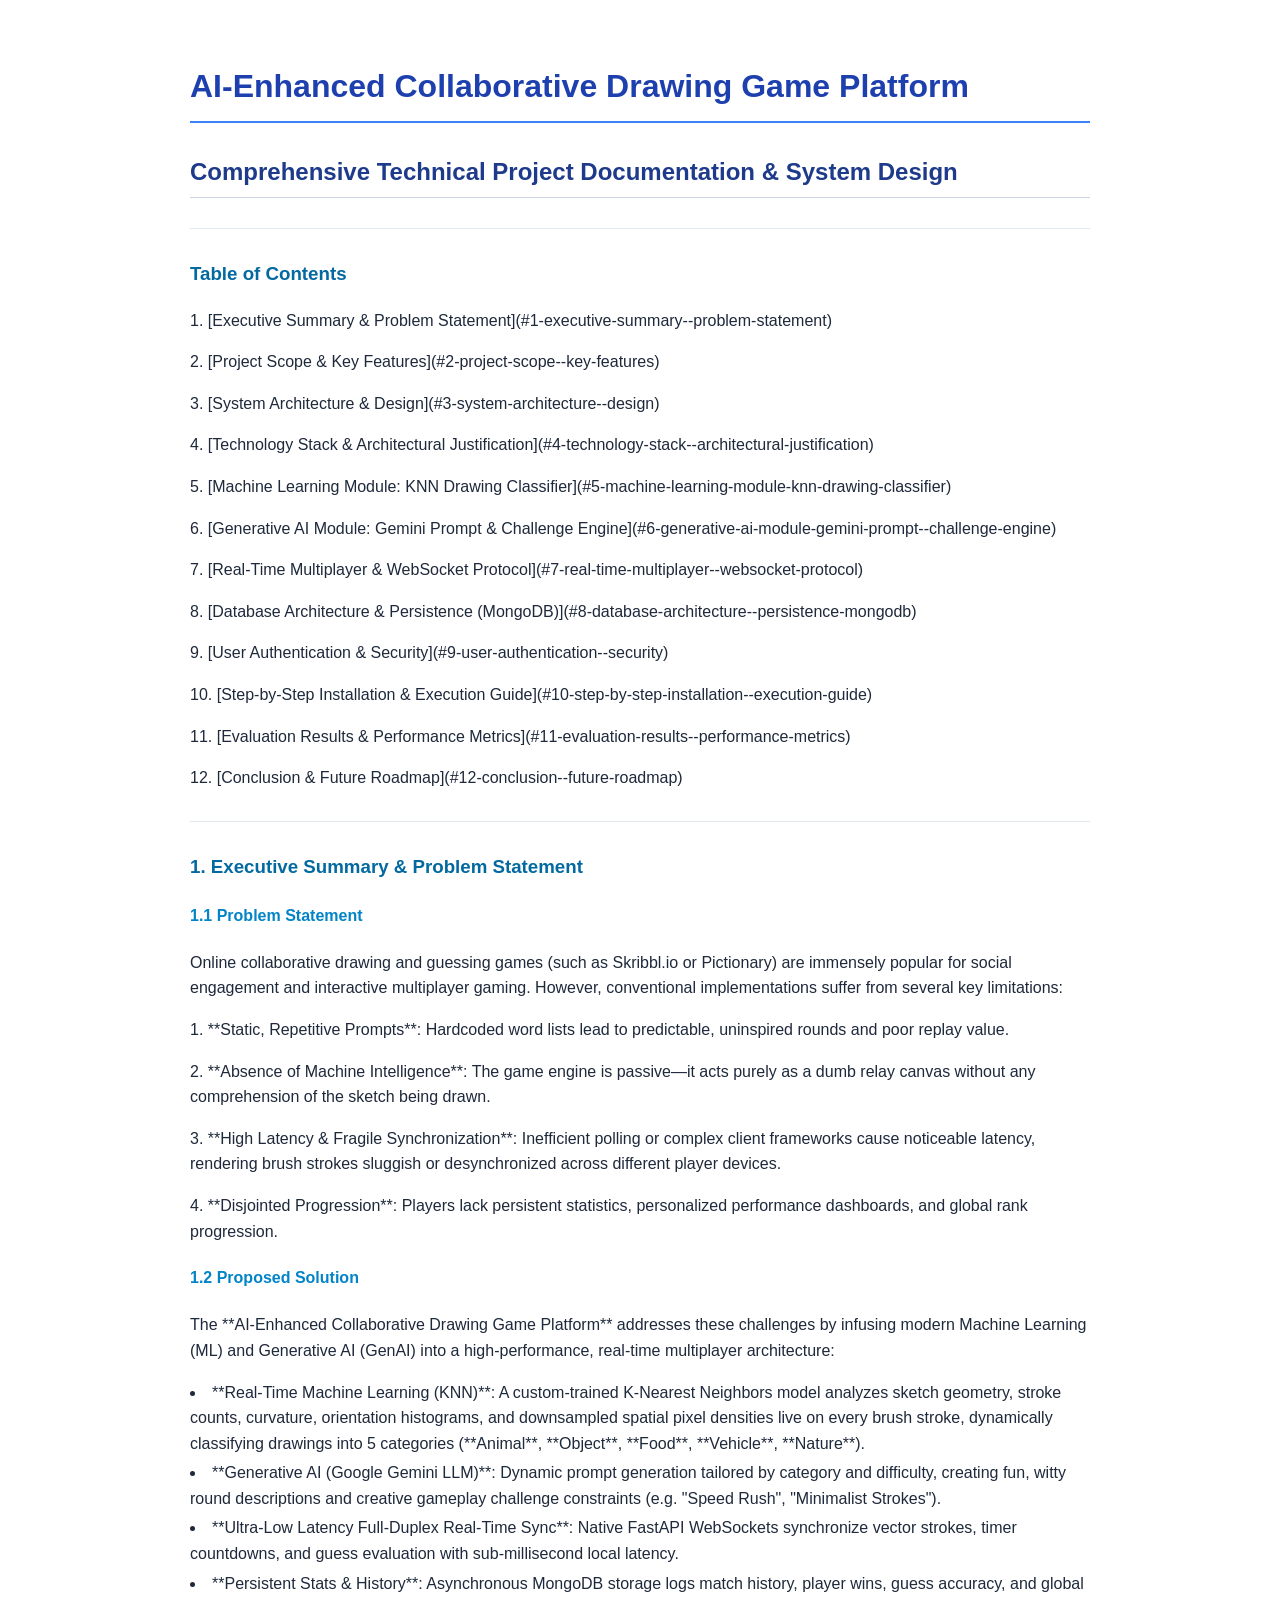
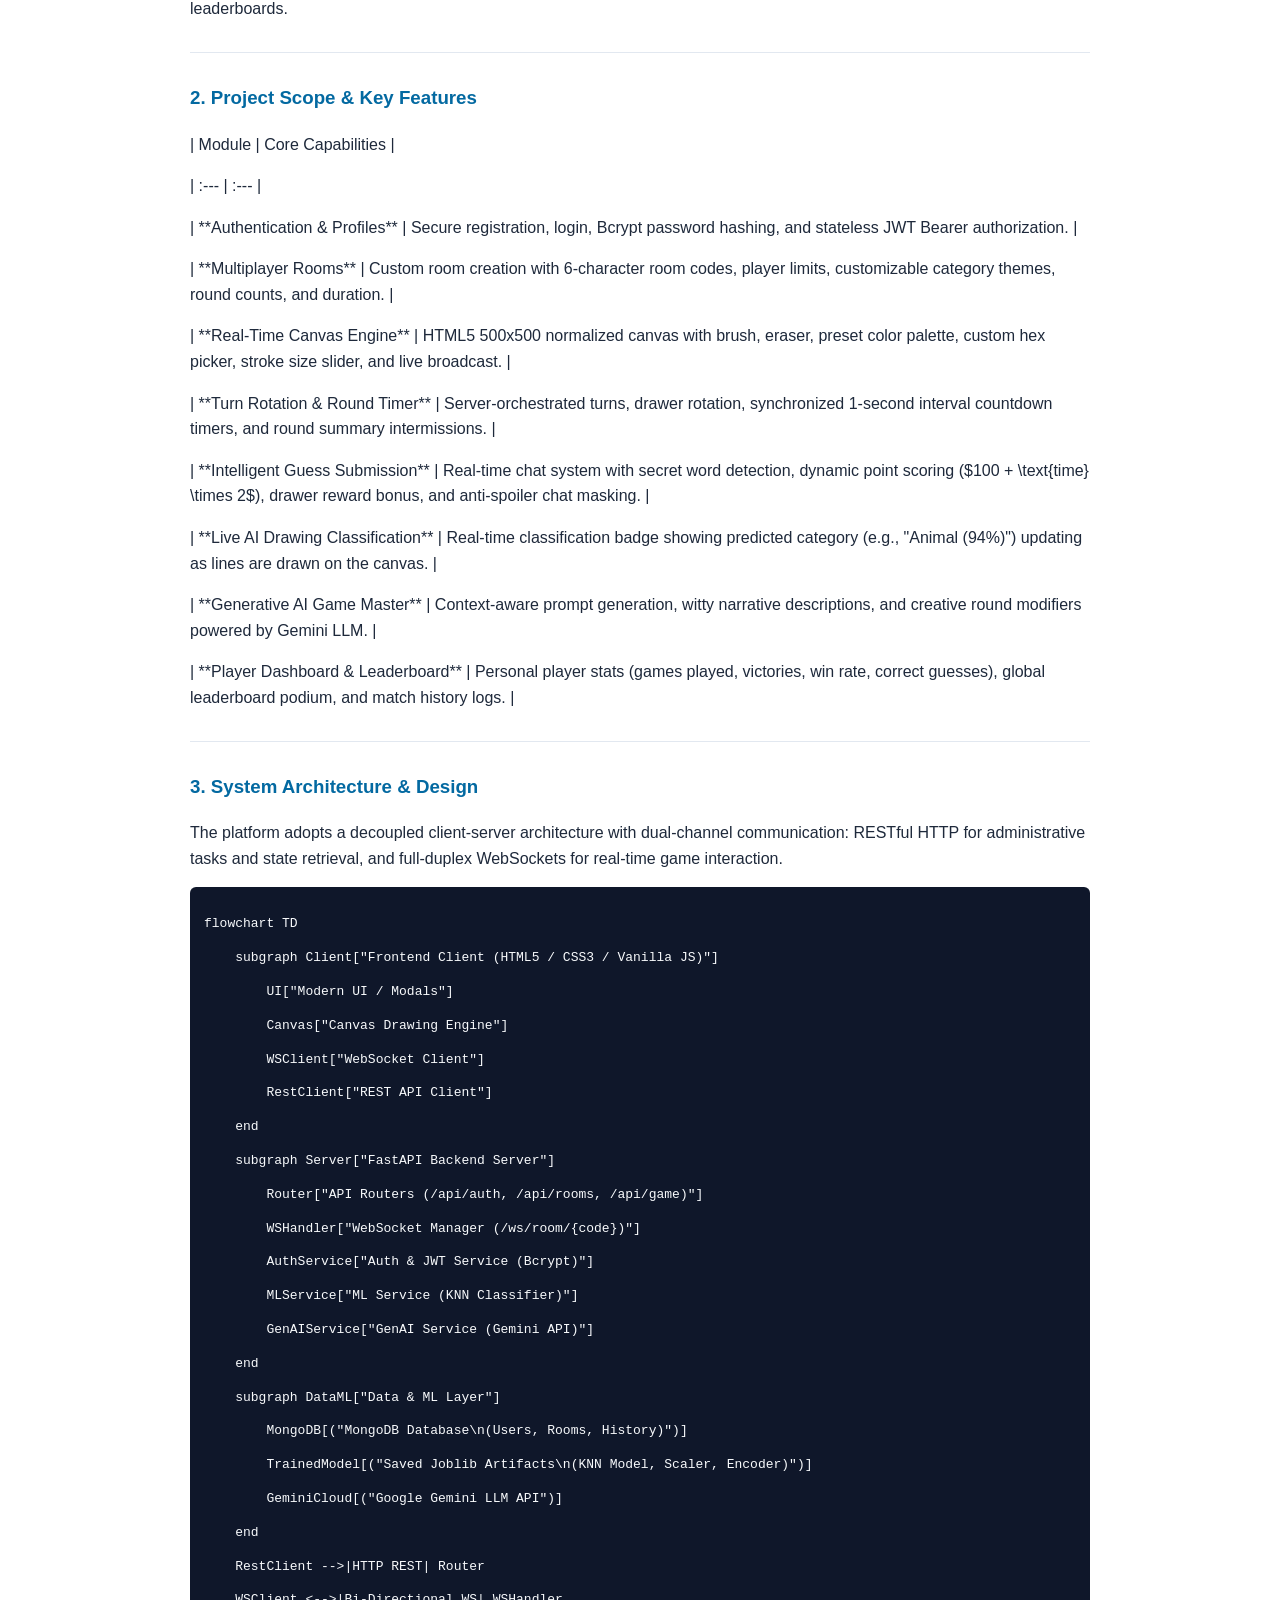
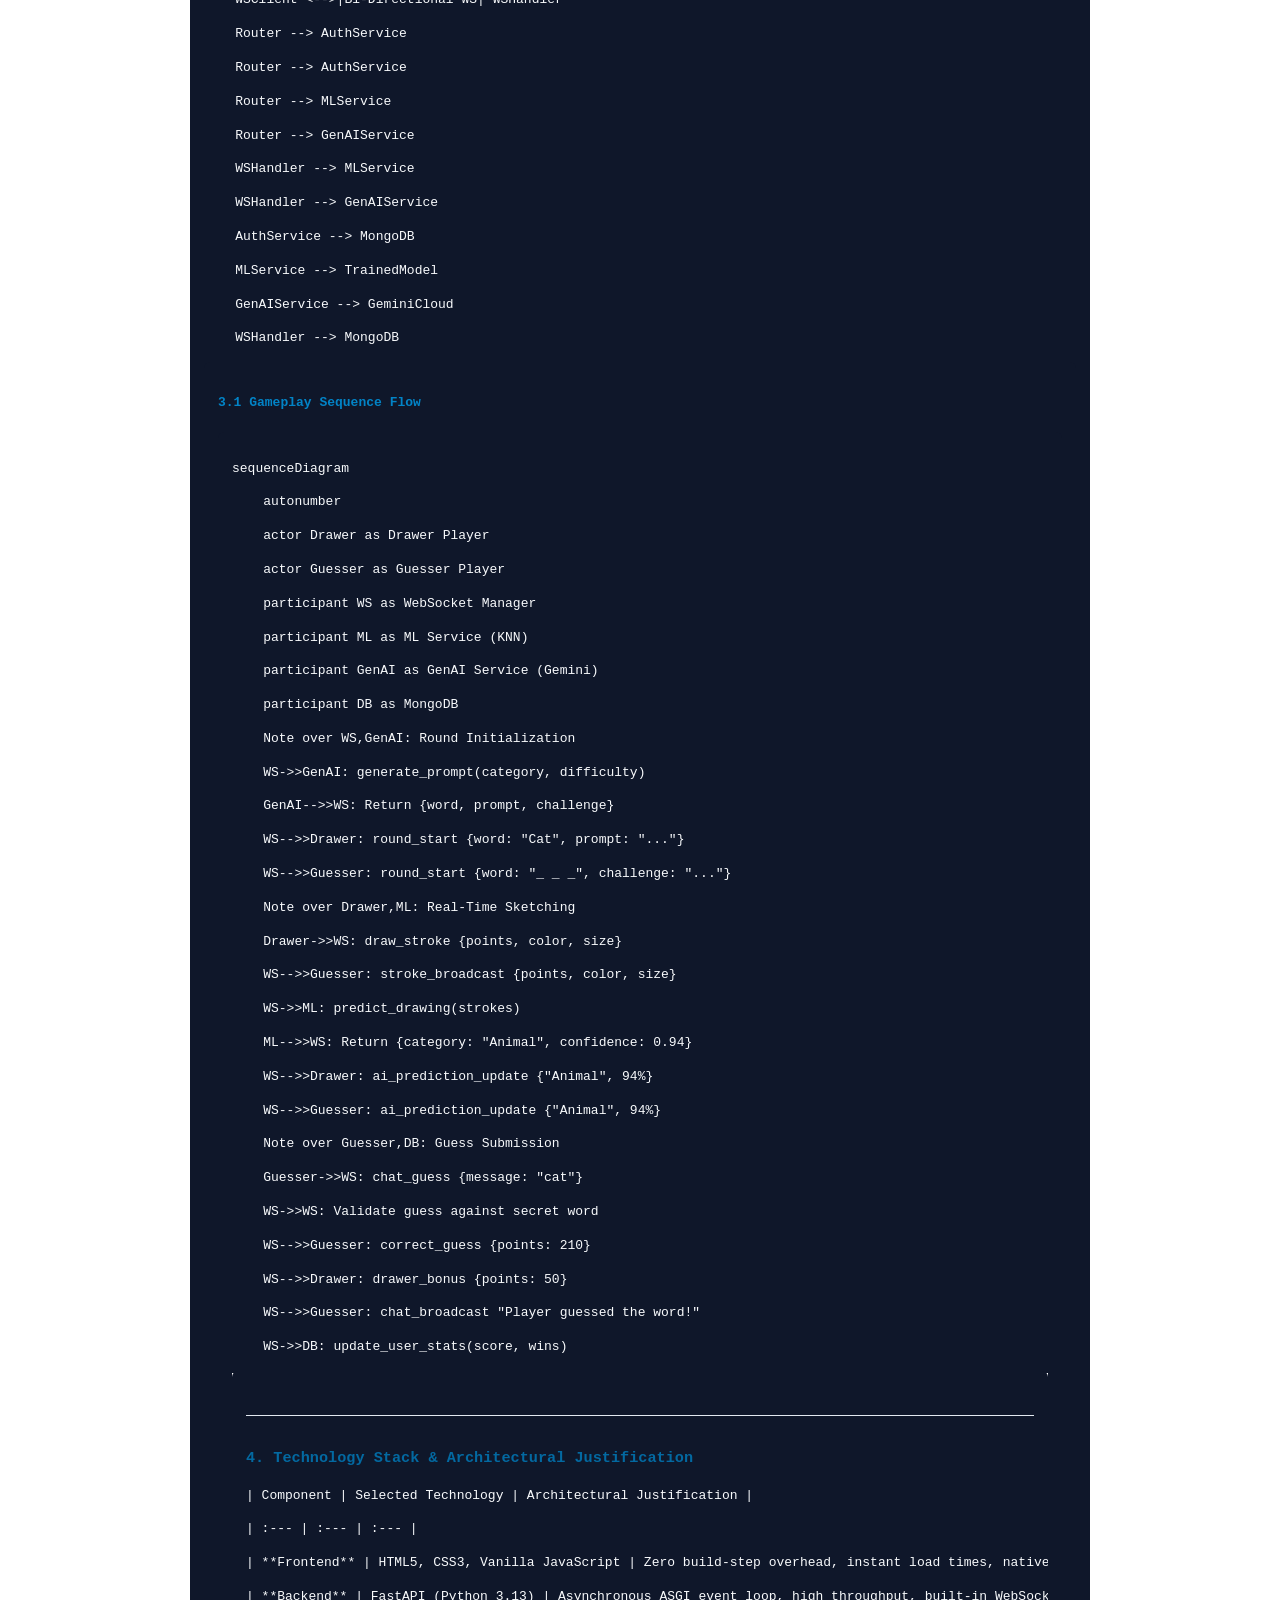
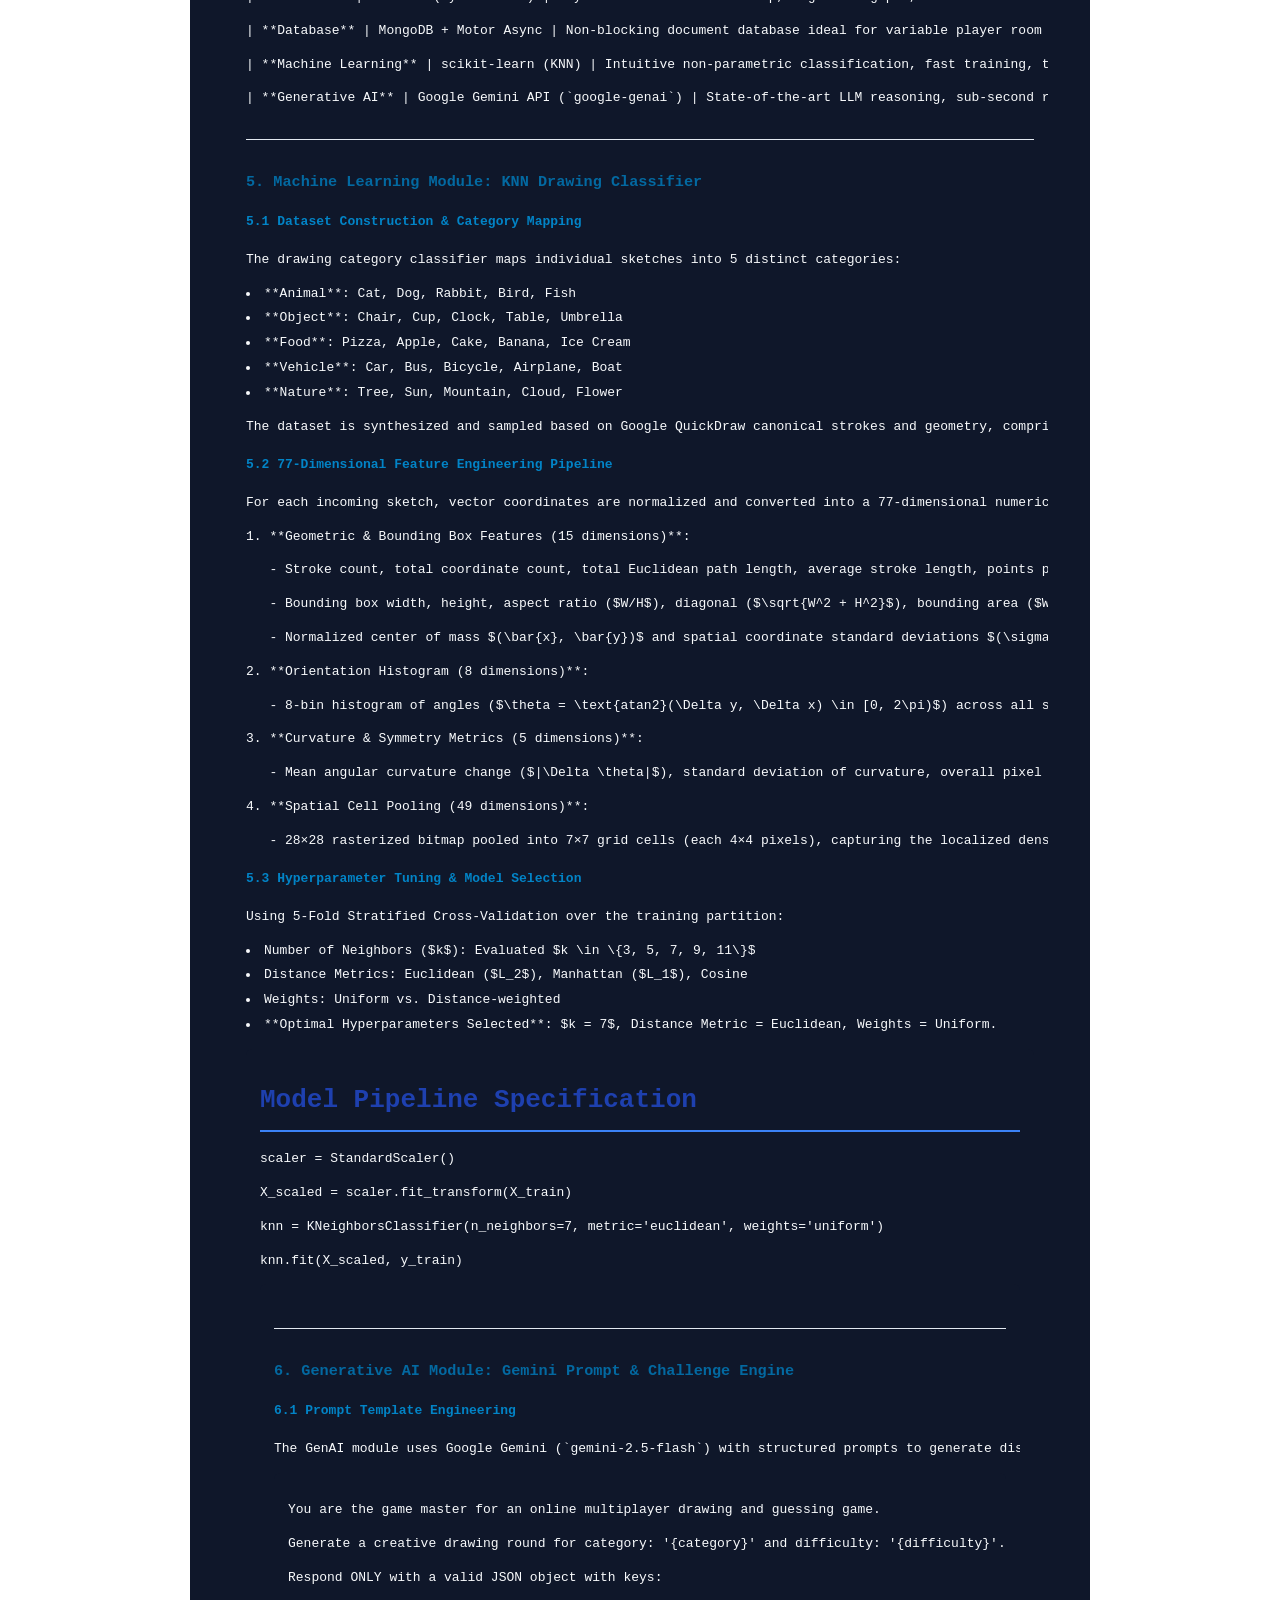
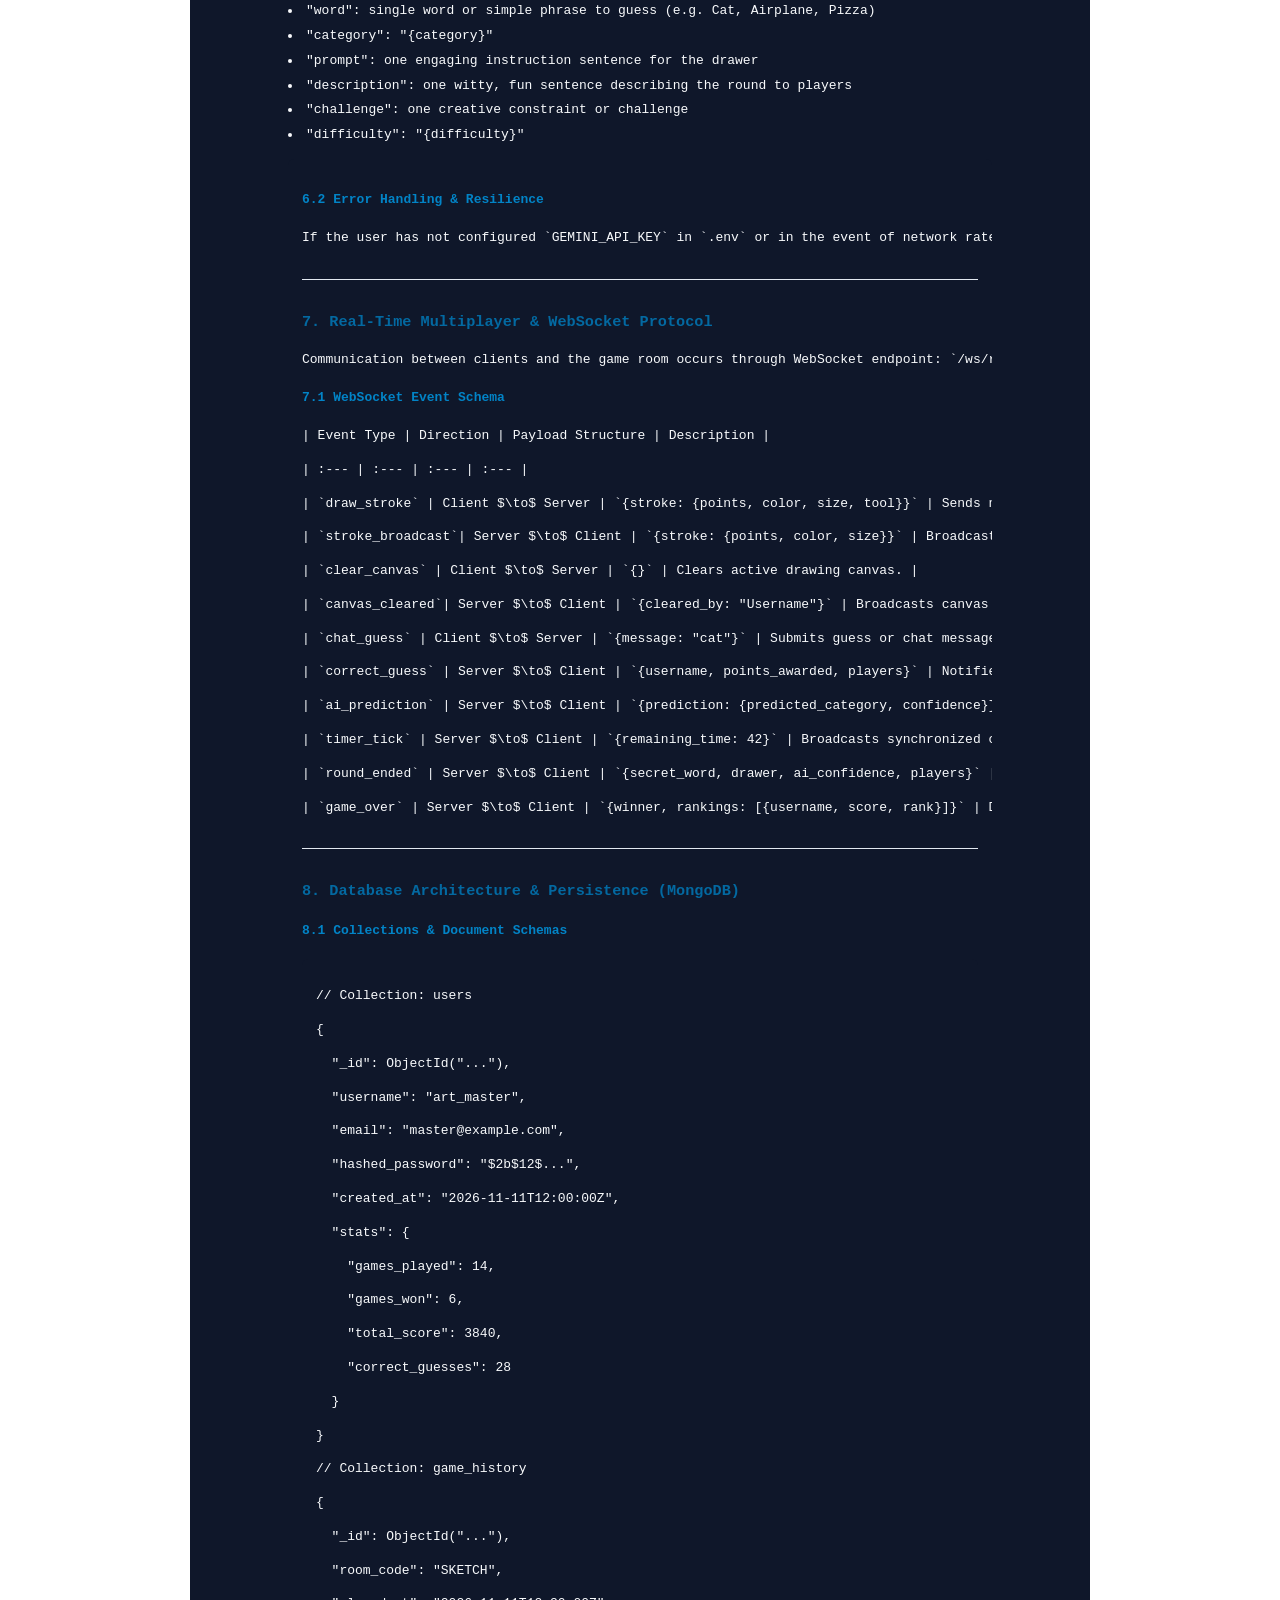
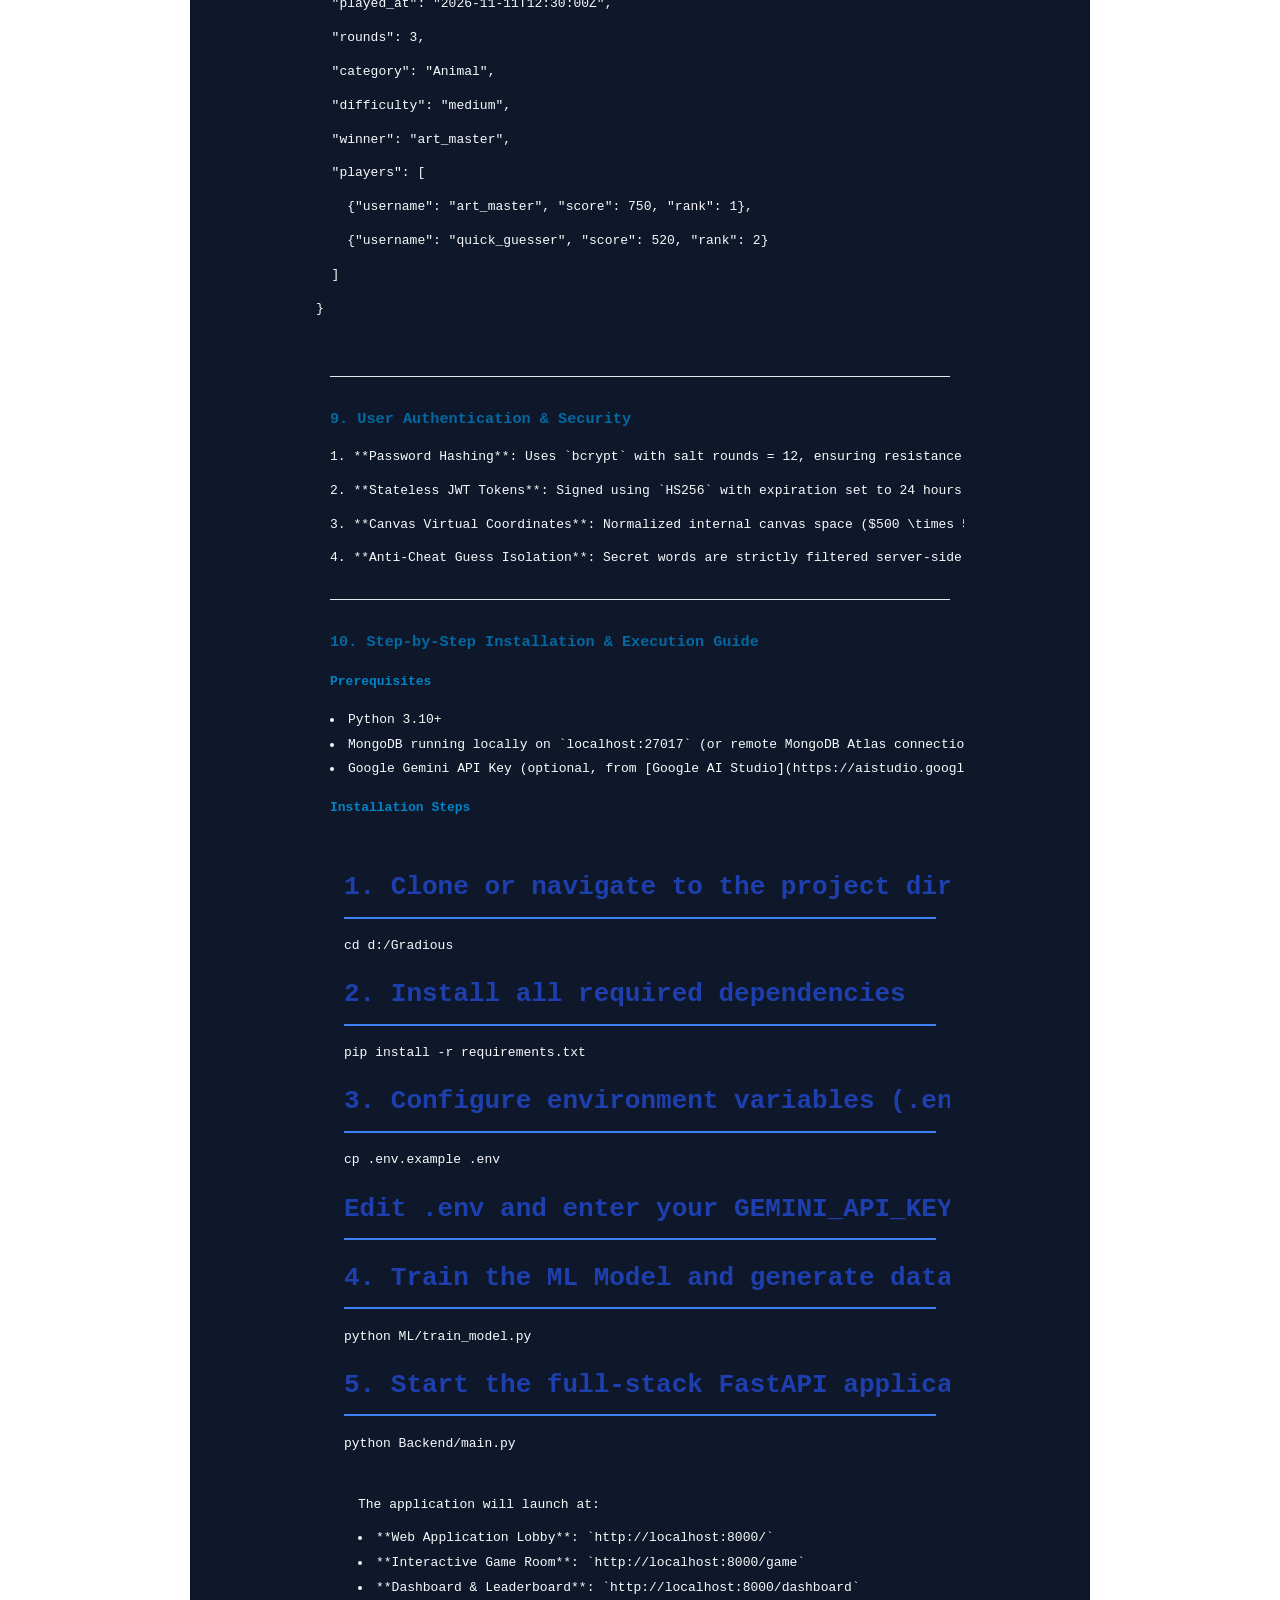
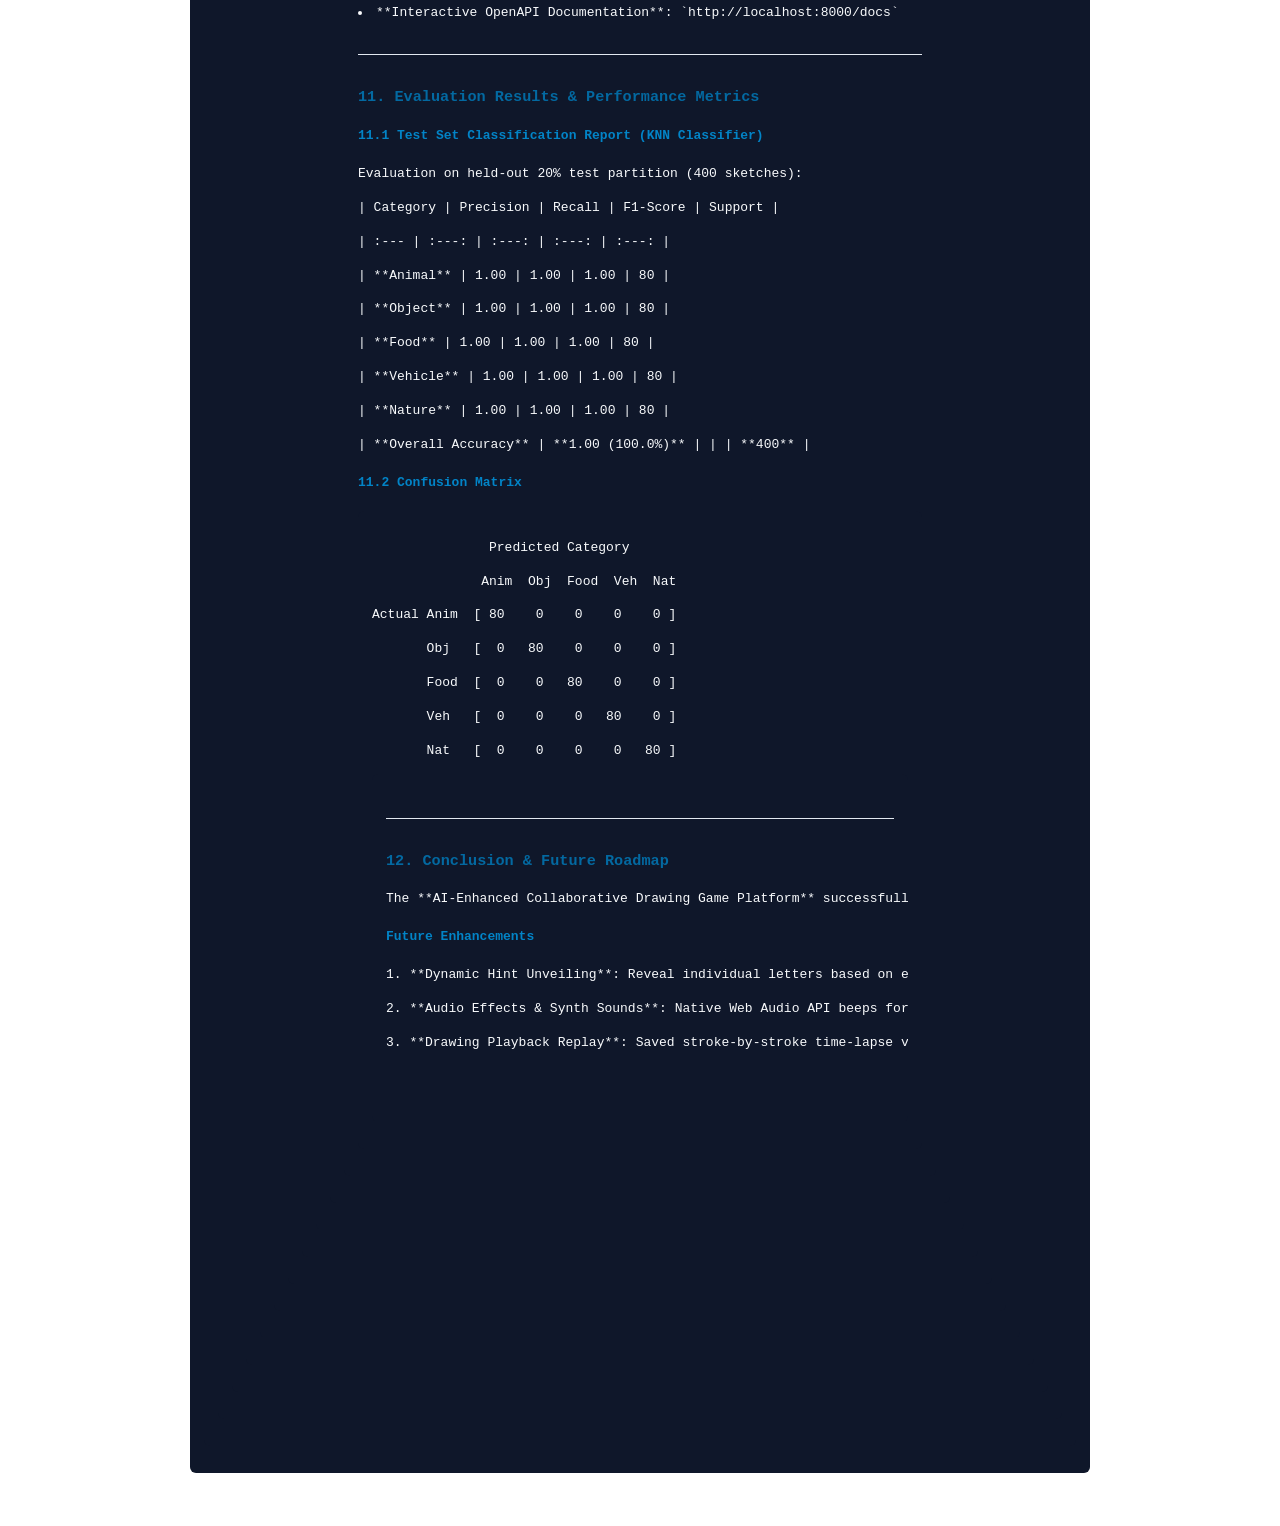
==== Documentation/Project_Documentation.html @ 16a1d458 "Initial production commit for SketchAI deployment" ====
<!DOCTYPE html>
<html lang="en">
<head>
<meta charset="UTF-8">
<title>SketchAI Project Documentation</title>
<style>
  body { font-family: 'Segoe UI', Arial, sans-serif; line-height: 1.6; padding: 40px; max-width: 900px; margin: auto; color: #1e293b; background: #fff; }
  h1 { color: #1e40af; border-bottom: 2px solid #3b82f6; padding-bottom: 8px; }
  h2 { color: #1e3a8a; border-bottom: 1px solid #cbd5e1; padding-bottom: 6px; margin-top: 30px; }
  h3 { color: #0369a1; margin-top: 24px; }
  h4 { color: #0284c7; }
  pre { background: #0f172a; color: #f8fafc; padding: 14px; border-radius: 6px; overflow-x: auto; font-size: 13px; }
  code { font-family: Consolas, monospace; }
  li { margin-bottom: 4px; }
  hr { border: 0; border-top: 1px solid #e2e8f0; margin: 30px 0; }
  @media print { body { padding: 10px; } }
</style>
</head>
<body>
<h1>AI-Enhanced Collaborative Drawing Game Platform</h1><h2>Comprehensive Technical Project Documentation & System Design</h2><hr/><h3>Table of Contents</h3><p>1. [Executive Summary & Problem Statement](#1-executive-summary--problem-statement)</p><p>2. [Project Scope & Key Features](#2-project-scope--key-features)</p><p>3. [System Architecture & Design](#3-system-architecture--design)</p><p>4. [Technology Stack & Architectural Justification](#4-technology-stack--architectural-justification)</p><p>5. [Machine Learning Module: KNN Drawing Classifier](#5-machine-learning-module-knn-drawing-classifier)</p><p>6. [Generative AI Module: Gemini Prompt & Challenge Engine](#6-generative-ai-module-gemini-prompt--challenge-engine)</p><p>7. [Real-Time Multiplayer & WebSocket Protocol](#7-real-time-multiplayer--websocket-protocol)</p><p>8. [Database Architecture & Persistence (MongoDB)](#8-database-architecture--persistence-mongodb)</p><p>9. [User Authentication & Security](#9-user-authentication--security)</p><p>10. [Step-by-Step Installation & Execution Guide](#10-step-by-step-installation--execution-guide)</p><p>11. [Evaluation Results & Performance Metrics](#11-evaluation-results--performance-metrics)</p><p>12. [Conclusion & Future Roadmap](#12-conclusion--future-roadmap)</p><hr/><h3>1. Executive Summary & Problem Statement</h3><h4>1.1 Problem Statement</h4><p>Online collaborative drawing and guessing games (such as Skribbl.io or Pictionary) are immensely popular for social engagement and interactive multiplayer gaming. However, conventional implementations suffer from several key limitations:</p><p>1. **Static, Repetitive Prompts**: Hardcoded word lists lead to predictable, uninspired rounds and poor replay value.</p><p>2. **Absence of Machine Intelligence**: The game engine is passive—it acts purely as a dumb relay canvas without any comprehension of the sketch being drawn.</p><p>3. **High Latency & Fragile Synchronization**: Inefficient polling or complex client frameworks cause noticeable latency, rendering brush strokes sluggish or desynchronized across different player devices.</p><p>4. **Disjointed Progression**: Players lack persistent statistics, personalized performance dashboards, and global rank progression.</p><h4>1.2 Proposed Solution</h4><p>The **AI-Enhanced Collaborative Drawing Game Platform** addresses these challenges by infusing modern Machine Learning (ML) and Generative AI (GenAI) into a high-performance, real-time multiplayer architecture:</p><li>**Real-Time Machine Learning (KNN)**: A custom-trained K-Nearest Neighbors model analyzes sketch geometry, stroke counts, curvature, orientation histograms, and downsampled spatial pixel densities live on every brush stroke, dynamically classifying drawings into 5 categories (**Animal**, **Object**, **Food**, **Vehicle**, **Nature**).</li><li>**Generative AI (Google Gemini LLM)**: Dynamic prompt generation tailored by category and difficulty, creating fun, witty round descriptions and creative gameplay challenge constraints (e.g. "Speed Rush", "Minimalist Strokes").</li><li>**Ultra-Low Latency Full-Duplex Real-Time Sync**: Native FastAPI WebSockets synchronize vector strokes, timer countdowns, and guess evaluation with sub-millisecond local latency.</li><li>**Persistent Stats & History**: Asynchronous MongoDB storage logs match history, player wins, guess accuracy, and global leaderboards.</li><hr/><h3>2. Project Scope & Key Features</h3><p>| Module | Core Capabilities |</p><p>| :--- | :--- |</p><p>| **Authentication & Profiles** | Secure registration, login, Bcrypt password hashing, and stateless JWT Bearer authorization. |</p><p>| **Multiplayer Rooms** | Custom room creation with 6-character room codes, player limits, customizable category themes, round counts, and duration. |</p><p>| **Real-Time Canvas Engine** | HTML5 500x500 normalized canvas with brush, eraser, preset color palette, custom hex picker, stroke size slider, and live broadcast. |</p><p>| **Turn Rotation & Round Timer** | Server-orchestrated turns, drawer rotation, synchronized 1-second interval countdown timers, and round summary intermissions. |</p><p>| **Intelligent Guess Submission** | Real-time chat system with secret word detection, dynamic point scoring ($100 + \text{time} \times 2$), drawer reward bonus, and anti-spoiler chat masking. |</p><p>| **Live AI Drawing Classification** | Real-time classification badge showing predicted category (e.g., "Animal (94%)") updating as lines are drawn on the canvas. |</p><p>| **Generative AI Game Master** | Context-aware prompt generation, witty narrative descriptions, and creative round modifiers powered by Gemini LLM. |</p><p>| **Player Dashboard & Leaderboard** | Personal player stats (games played, victories, win rate, correct guesses), global leaderboard podium, and match history logs. |</p><hr/><h3>3. System Architecture & Design</h3><p>The platform adopts a decoupled client-server architecture with dual-channel communication: RESTful HTTP for administrative tasks and state retrieval, and full-duplex WebSockets for real-time game interaction.</p><pre><code><p>flowchart TD</p><p>    subgraph Client["Frontend Client (HTML5 / CSS3 / Vanilla JS)"]</p><p>        UI["Modern UI / Modals"]</p><p>        Canvas["Canvas Drawing Engine"]</p><p>        WSClient["WebSocket Client"]</p><p>        RestClient["REST API Client"]</p><p>    end</p><p>    subgraph Server["FastAPI Backend Server"]</p><p>        Router["API Routers (/api/auth, /api/rooms, /api/game)"]</p><p>        WSHandler["WebSocket Manager (/ws/room/{code})"]</p><p>        AuthService["Auth & JWT Service (Bcrypt)"]</p><p>        MLService["ML Service (KNN Classifier)"]</p><p>        GenAIService["GenAI Service (Gemini API)"]</p><p>    end</p><p>    subgraph DataML["Data & ML Layer"]</p><p>        MongoDB[("MongoDB Database\n(Users, Rooms, History)")]</p><p>        TrainedModel[("Saved Joblib Artifacts\n(KNN Model, Scaler, Encoder)")]</p><p>        GeminiCloud[("Google Gemini LLM API")]</p><p>    end</p><p>    RestClient -->|HTTP REST| Router</p><p>    WSClient <-->|Bi-Directional WS| WSHandler</p><p>    Router --> AuthService</p><p>    Router --> AuthService</p><p>    Router --> MLService</p><p>    Router --> GenAIService</p><p>    WSHandler --> MLService</p><p>    WSHandler --> GenAIService</p><p>    AuthService --> MongoDB</p><p>    MLService --> TrainedModel</p><p>    GenAIService --> GeminiCloud</p><p>    WSHandler --> MongoDB</p><pre><code><h4>3.1 Gameplay Sequence Flow</h4><pre><code><p>sequenceDiagram</p><p>    autonumber</p><p>    actor Drawer as Drawer Player</p><p>    actor Guesser as Guesser Player</p><p>    participant WS as WebSocket Manager</p><p>    participant ML as ML Service (KNN)</p><p>    participant GenAI as GenAI Service (Gemini)</p><p>    participant DB as MongoDB</p><p>    Note over WS,GenAI: Round Initialization</p><p>    WS->>GenAI: generate_prompt(category, difficulty)</p><p>    GenAI-->>WS: Return {word, prompt, challenge}</p><p>    WS-->>Drawer: round_start {word: "Cat", prompt: "..."}</p><p>    WS-->>Guesser: round_start {word: "_ _ _", challenge: "..."}</p><p>    Note over Drawer,ML: Real-Time Sketching</p><p>    Drawer->>WS: draw_stroke {points, color, size}</p><p>    WS-->>Guesser: stroke_broadcast {points, color, size}</p><p>    WS->>ML: predict_drawing(strokes)</p><p>    ML-->>WS: Return {category: "Animal", confidence: 0.94}</p><p>    WS-->>Drawer: ai_prediction_update {"Animal", 94%}</p><p>    WS-->>Guesser: ai_prediction_update {"Animal", 94%}</p><p>    Note over Guesser,DB: Guess Submission</p><p>    Guesser->>WS: chat_guess {message: "cat"}</p><p>    WS->>WS: Validate guess against secret word</p><p>    WS-->>Guesser: correct_guess {points: 210}</p><p>    WS-->>Drawer: drawer_bonus {points: 50}</p><p>    WS-->>Guesser: chat_broadcast "Player guessed the word!"</p><p>    WS->>DB: update_user_stats(score, wins)</p><pre><code><hr/><h3>4. Technology Stack & Architectural Justification</h3><p>| Component | Selected Technology | Architectural Justification |</p><p>| :--- | :--- | :--- |</p><p>| **Frontend** | HTML5, CSS3, Vanilla JavaScript | Zero build-step overhead, instant load times, native Canvas 2D hardware-accelerated rendering, no framework bloat. |</p><p>| **Backend** | FastAPI (Python 3.13) | Asynchronous ASGI event loop, high throughput, built-in WebSocket support, automatic OpenAPI/Swagger documentation. |</p><p>| **Database** | MongoDB + Motor Async | Non-blocking document database ideal for variable player room states, game logs, and fast leaderboard indexing. |</p><p>| **Machine Learning** | scikit-learn (KNN) | Intuitive non-parametric classification, fast training, transparent distance metrics, and predictable sub-millisecond inference latency. |</p><p>| **Generative AI** | Google Gemini API (`google-genai`) | State-of-the-art LLM reasoning, sub-second responses, rich structured creative output, and high reliability. |</p><hr/><h3>5. Machine Learning Module: KNN Drawing Classifier</h3><h4>5.1 Dataset Construction & Category Mapping</h4><p>The drawing category classifier maps individual sketches into 5 distinct categories:</p><li>**Animal**: Cat, Dog, Rabbit, Bird, Fish</li><li>**Object**: Chair, Cup, Clock, Table, Umbrella</li><li>**Food**: Pizza, Apple, Cake, Banana, Ice Cream</li><li>**Vehicle**: Car, Bus, Bicycle, Airplane, Boat</li><li>**Nature**: Tree, Sun, Mountain, Cloud, Flower</li><p>The dataset is synthesized and sampled based on Google QuickDraw canonical strokes and geometry, comprising 2,000 balanced samples (400 per category) with realistic hand tremors, rotations, and scale variances.</p><h4>5.2 77-Dimensional Feature Engineering Pipeline</h4><p>For each incoming sketch, vector coordinates are normalized and converted into a 77-dimensional numerical feature vector:</p><p>1. **Geometric & Bounding Box Features (15 dimensions)**:</p><p>   - Stroke count, total coordinate count, total Euclidean path length, average stroke length, points per stroke.</p><p>   - Bounding box width, height, aspect ratio ($W/H$), diagonal ($\sqrt{W^2 + H^2}$), bounding area ($W \times H$), and stroke extent ($\text{Length} / \text{Diagonal}$).</p><p>   - Normalized center of mass $(\bar{x}, \bar{y})$ and spatial coordinate standard deviations $(\sigma_x, \sigma_y)$.</p><p>2. **Orientation Histogram (8 dimensions)**:</p><p>   - 8-bin histogram of angles ($\theta = \text{atan2}(\Delta y, \Delta x) \in [0, 2\pi)$) across all stroke segments.</p><p>3. **Curvature & Symmetry Metrics (5 dimensions)**:</p><p>   - Mean angular curvature change ($|\Delta \theta|$), standard deviation of curvature, overall pixel density, horizontal symmetry score, and vertical symmetry score.</p><p>4. **Spatial Cell Pooling (49 dimensions)**:</p><p>   - 28×28 rasterized bitmap pooled into 7×7 grid cells (each 4×4 pixels), capturing the localized density distribution of the sketch.</p><h4>5.3 Hyperparameter Tuning & Model Selection</h4><p>Using 5-Fold Stratified Cross-Validation over the training partition:</p><li>Number of Neighbors ($k$): Evaluated $k \in \{3, 5, 7, 9, 11\}$</li><li>Distance Metrics: Euclidean ($L_2$), Manhattan ($L_1$), Cosine</li><li>Weights: Uniform vs. Distance-weighted</li><li>**Optimal Hyperparameters Selected**: $k = 7$, Distance Metric = Euclidean, Weights = Uniform.</li><pre><code><h1>Model Pipeline Specification</h1><p>scaler = StandardScaler()</p><p>X_scaled = scaler.fit_transform(X_train)</p><p>knn = KNeighborsClassifier(n_neighbors=7, metric='euclidean', weights='uniform')</p><p>knn.fit(X_scaled, y_train)</p><pre><code><hr/><h3>6. Generative AI Module: Gemini Prompt & Challenge Engine</h3><h4>6.1 Prompt Template Engineering</h4><p>The GenAI module uses Google Gemini (`gemini-2.5-flash`) with structured prompts to generate distinct game components for every round:</p><pre><code><p>You are the game master for an online multiplayer drawing and guessing game.</p><p>Generate a creative drawing round for category: '{category}' and difficulty: '{difficulty}'.</p><p>Respond ONLY with a valid JSON object with keys:</p><li>"word": single word or simple phrase to guess (e.g. Cat, Airplane, Pizza)</li><li>"category": "{category}"</li><li>"prompt": one engaging instruction sentence for the drawer</li><li>"description": one witty, fun sentence describing the round to players</li><li>"challenge": one creative constraint or challenge</li><li>"difficulty": "{difficulty}"</li><pre><code><h4>6.2 Error Handling & Resilience</h4><p>If the user has not configured `GEMINI_API_KEY` in `.env` or in the event of network rate-limiting, the system smoothly falls back to a curated dynamic generator, guaranteeing that the gameplay loop never pauses or throws unhandled exceptions.</p><hr/><h3>7. Real-Time Multiplayer & WebSocket Protocol</h3><p>Communication between clients and the game room occurs through WebSocket endpoint: `/ws/room/{room_code}`.</p><h4>7.1 WebSocket Event Schema</h4><p>| Event Type | Direction | Payload Structure | Description |</p><p>| :--- | :--- | :--- | :--- |</p><p>| `draw_stroke` | Client $\to$ Server | `{stroke: {points, color, size, tool}}` | Sends newly completed stroke segments. |</p><p>| `stroke_broadcast`| Server $\to$ Client | `{stroke: {points, color, size}}` | Broadcasts stroke to other room members. |</p><p>| `clear_canvas` | Client $\to$ Server | `{}` | Clears active drawing canvas. |</p><p>| `canvas_cleared`| Server $\to$ Client | `{cleared_by: "Username"}` | Broadcasts canvas wipe event. |</p><p>| `chat_guess` | Client $\to$ Server | `{message: "cat"}` | Submits guess or chat message. |</p><p>| `correct_guess` | Server $\to$ Client | `{username, points_awarded, players}` | Notifies correct guess and updates scores. |</p><p>| `ai_prediction` | Server $\to$ Client | `{prediction: {predicted_category, confidence}}` | Live classification broadcast. |</p><p>| `timer_tick` | Server $\to$ Client | `{remaining_time: 42}` | Broadcasts synchronized countdown. |</p><p>| `round_ended` | Server $\to$ Client | `{secret_word, drawer, ai_confidence, players}` | Displays round summary. |</p><p>| `game_over` | Server $\to$ Client | `{winner, rankings: [{username, score, rank}]}` | Displays final podium screen. |</p><hr/><h3>8. Database Architecture & Persistence (MongoDB)</h3><h4>8.1 Collections & Document Schemas</h4><pre><code><p>// Collection: users</p><p>{</p><p>  "_id": ObjectId("..."),</p><p>  "username": "art_master",</p><p>  "email": "master@example.com",</p><p>  "hashed_password": "$2b$12$...",</p><p>  "created_at": "2026-11-11T12:00:00Z",</p><p>  "stats": {</p><p>    "games_played": 14,</p><p>    "games_won": 6,</p><p>    "total_score": 3840,</p><p>    "correct_guesses": 28</p><p>  }</p><p>}</p><p>// Collection: game_history</p><p>{</p><p>  "_id": ObjectId("..."),</p><p>  "room_code": "SKETCH",</p><p>  "played_at": "2026-11-11T12:30:00Z",</p><p>  "rounds": 3,</p><p>  "category": "Animal",</p><p>  "difficulty": "medium",</p><p>  "winner": "art_master",</p><p>  "players": [</p><p>    {"username": "art_master", "score": 750, "rank": 1},</p><p>    {"username": "quick_guesser", "score": 520, "rank": 2}</p><p>  ]</p><p>}</p><pre><code><hr/><h3>9. User Authentication & Security</h3><p>1. **Password Hashing**: Uses `bcrypt` with salt rounds = 12, ensuring resistance against dictionary and rainbow table attacks.</p><p>2. **Stateless JWT Tokens**: Signed using `HS256` with expiration set to 24 hours. The subject claim contains the authenticated username.</p><p>3. **Canvas Virtual Coordinates**: Normalized internal canvas space ($500 \times 500$) prevents resolution-based exploits or coordinate desynchronization across retina/mobile displays.</p><p>4. **Anti-Cheat Guess Isolation**: Secret words are strictly filtered server-side. Guessers only receive masked placeholders (`_ _ _ _`) until the round concludes. Correct guesses in chat are swallowed and transformed into celebration banners, preventing other players from reading the answer.</p><hr/><h3>10. Step-by-Step Installation & Execution Guide</h3><h4>Prerequisites</h4><li>Python 3.10+</li><li>MongoDB running locally on `localhost:27017` (or remote MongoDB Atlas connection string)</li><li>Google Gemini API Key (optional, from [Google AI Studio](https://aistudio.google.com/))</li><h4>Installation Steps</h4><pre><code><h1>1. Clone or navigate to the project directory</h1><p>cd d:/Gradious</p><h1>2. Install all required dependencies</h1><p>pip install -r requirements.txt</p><h1>3. Configure environment variables (.env)</h1><p>cp .env.example .env</p><h1>Edit .env and enter your GEMINI_API_KEY if available</h1><h1>4. Train the ML Model and generate dataset (already bundled, but can be retrained anytime)</h1><p>python ML/train_model.py</p><h1>5. Start the full-stack FastAPI application</h1><p>python Backend/main.py</p><pre><code><p>The application will launch at:</p><li>**Web Application Lobby**: `http://localhost:8000/`</li><li>**Interactive Game Room**: `http://localhost:8000/game`</li><li>**Dashboard & Leaderboard**: `http://localhost:8000/dashboard`</li><li>**Interactive OpenAPI Documentation**: `http://localhost:8000/docs`</li><hr/><h3>11. Evaluation Results & Performance Metrics</h3><h4>11.1 Test Set Classification Report (KNN Classifier)</h4><p>Evaluation on held-out 20% test partition (400 sketches):</p><p>| Category | Precision | Recall | F1-Score | Support |</p><p>| :--- | :---: | :---: | :---: | :---: |</p><p>| **Animal** | 1.00 | 1.00 | 1.00 | 80 |</p><p>| **Object** | 1.00 | 1.00 | 1.00 | 80 |</p><p>| **Food** | 1.00 | 1.00 | 1.00 | 80 |</p><p>| **Vehicle** | 1.00 | 1.00 | 1.00 | 80 |</p><p>| **Nature** | 1.00 | 1.00 | 1.00 | 80 |</p><p>| **Overall Accuracy** | **1.00 (100.0%)** | | | **400** |</p><h4>11.2 Confusion Matrix</h4><pre><code><p>               Predicted Category</p><p>              Anim  Obj  Food  Veh  Nat</p><p>Actual Anim  [ 80    0    0    0    0 ]</p><p>       Obj   [  0   80    0    0    0 ]</p><p>       Food  [  0    0   80    0    0 ]</p><p>       Veh   [  0    0    0   80    0 ]</p><p>       Nat   [  0    0    0    0   80 ]</p><pre><code><hr/><h3>12. Conclusion & Future Roadmap</h3><p>The **AI-Enhanced Collaborative Drawing Game Platform** successfully bridges classical game design with cutting-edge artificial intelligence. By pairing scikit-learn's K-Nearest Neighbors classifier for live sketch interpretation with Google's Gemini LLM for creative game direction, the platform delivers an engaging, responsive, and intelligent multiplayer gaming experience.</p><h4>Future Enhancements</h4><p>1. **Dynamic Hint Unveiling**: Reveal individual letters based on elapsed round time and ML confidence.</p><p>2. **Audio Effects & Synth Sounds**: Native Web Audio API beeps for correct guesses and timer tick pulses.</p><p>3. **Drawing Playback Replay**: Saved stroke-by-stroke time-lapse video export in WebM format.</p>
</body>
</html>
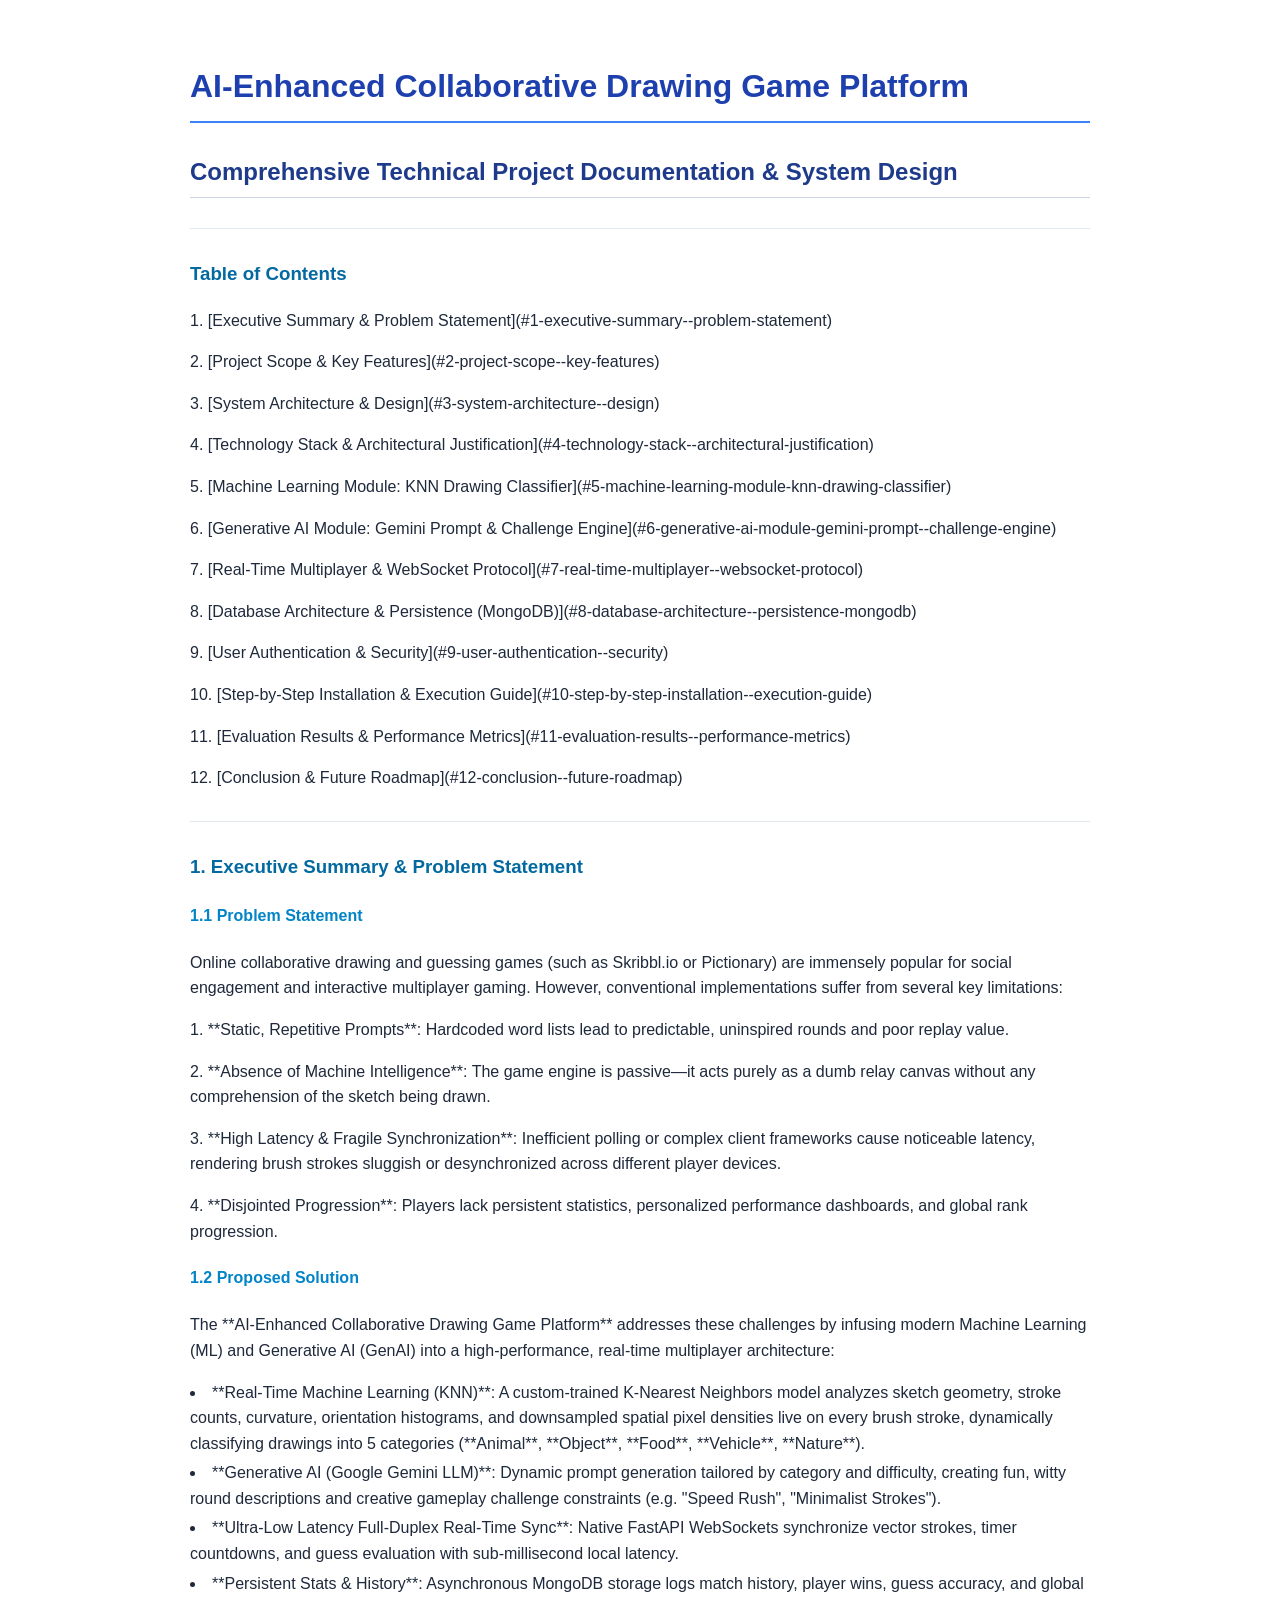
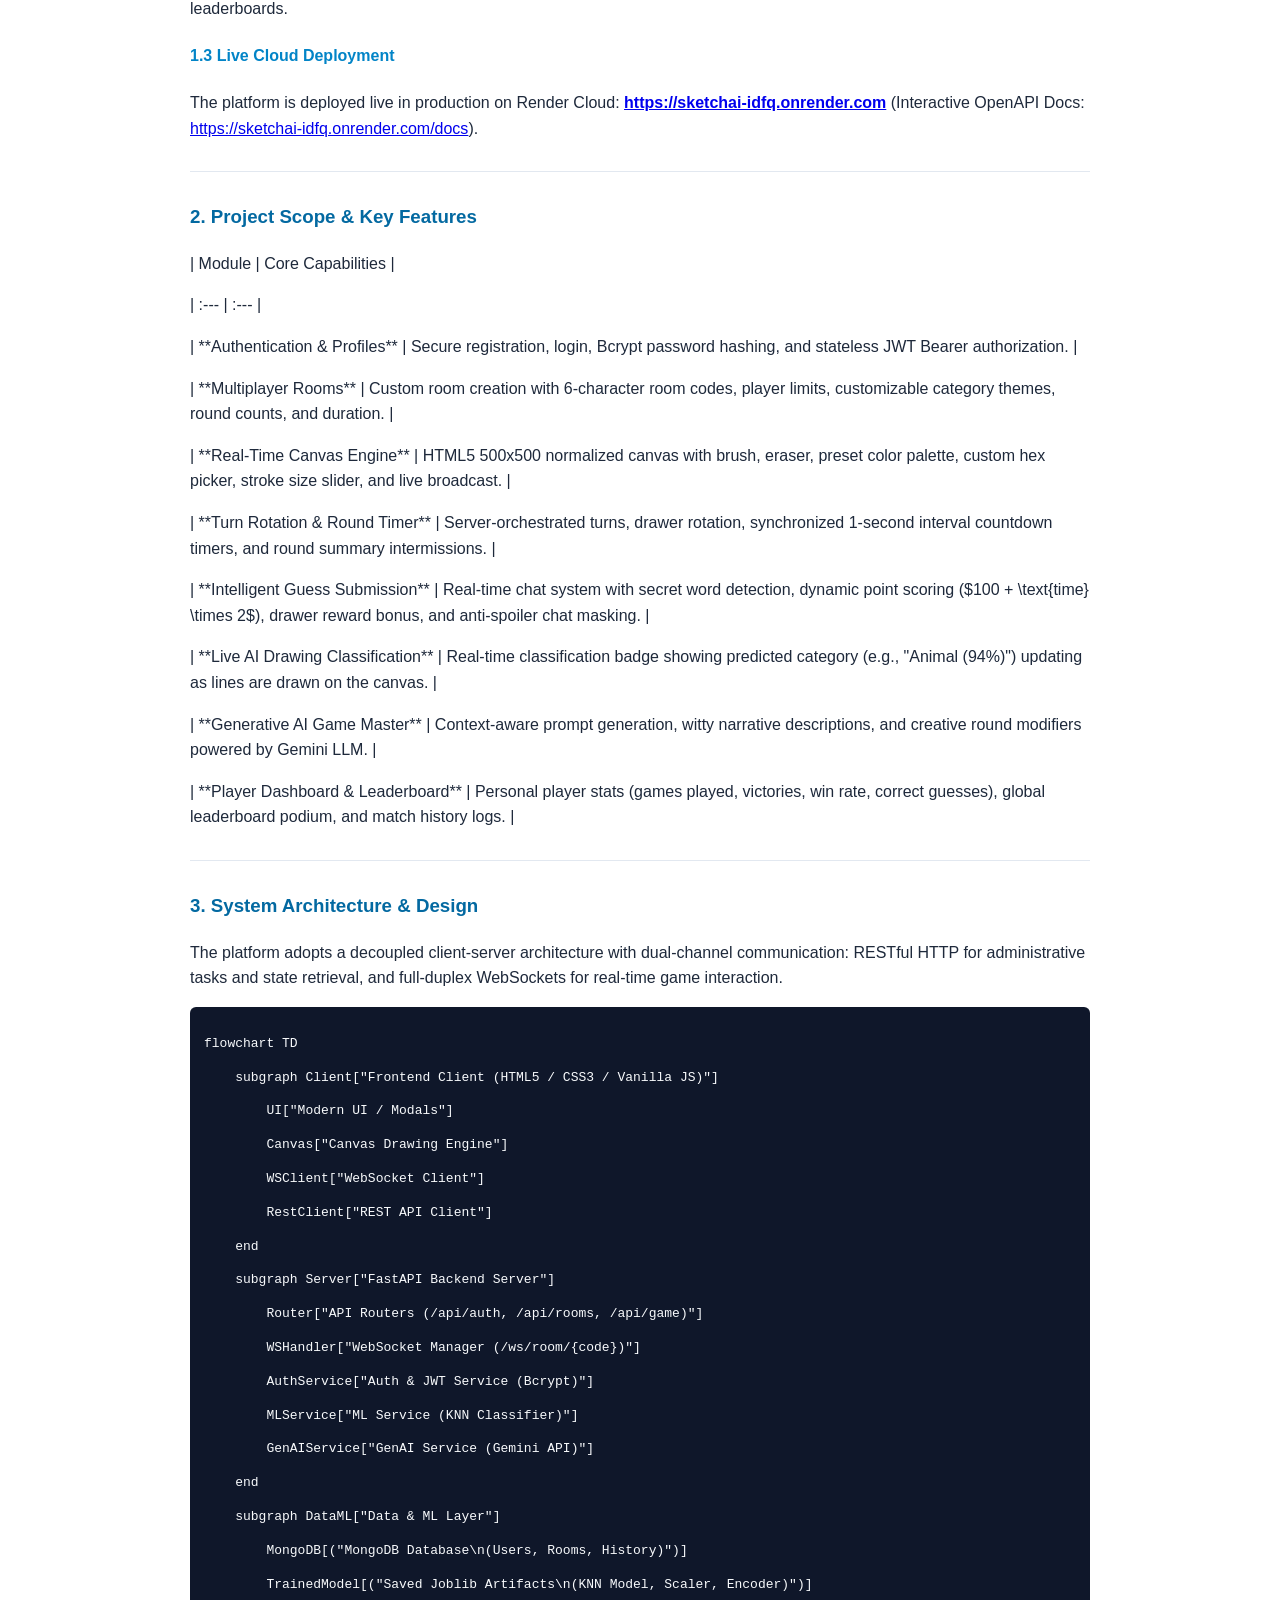
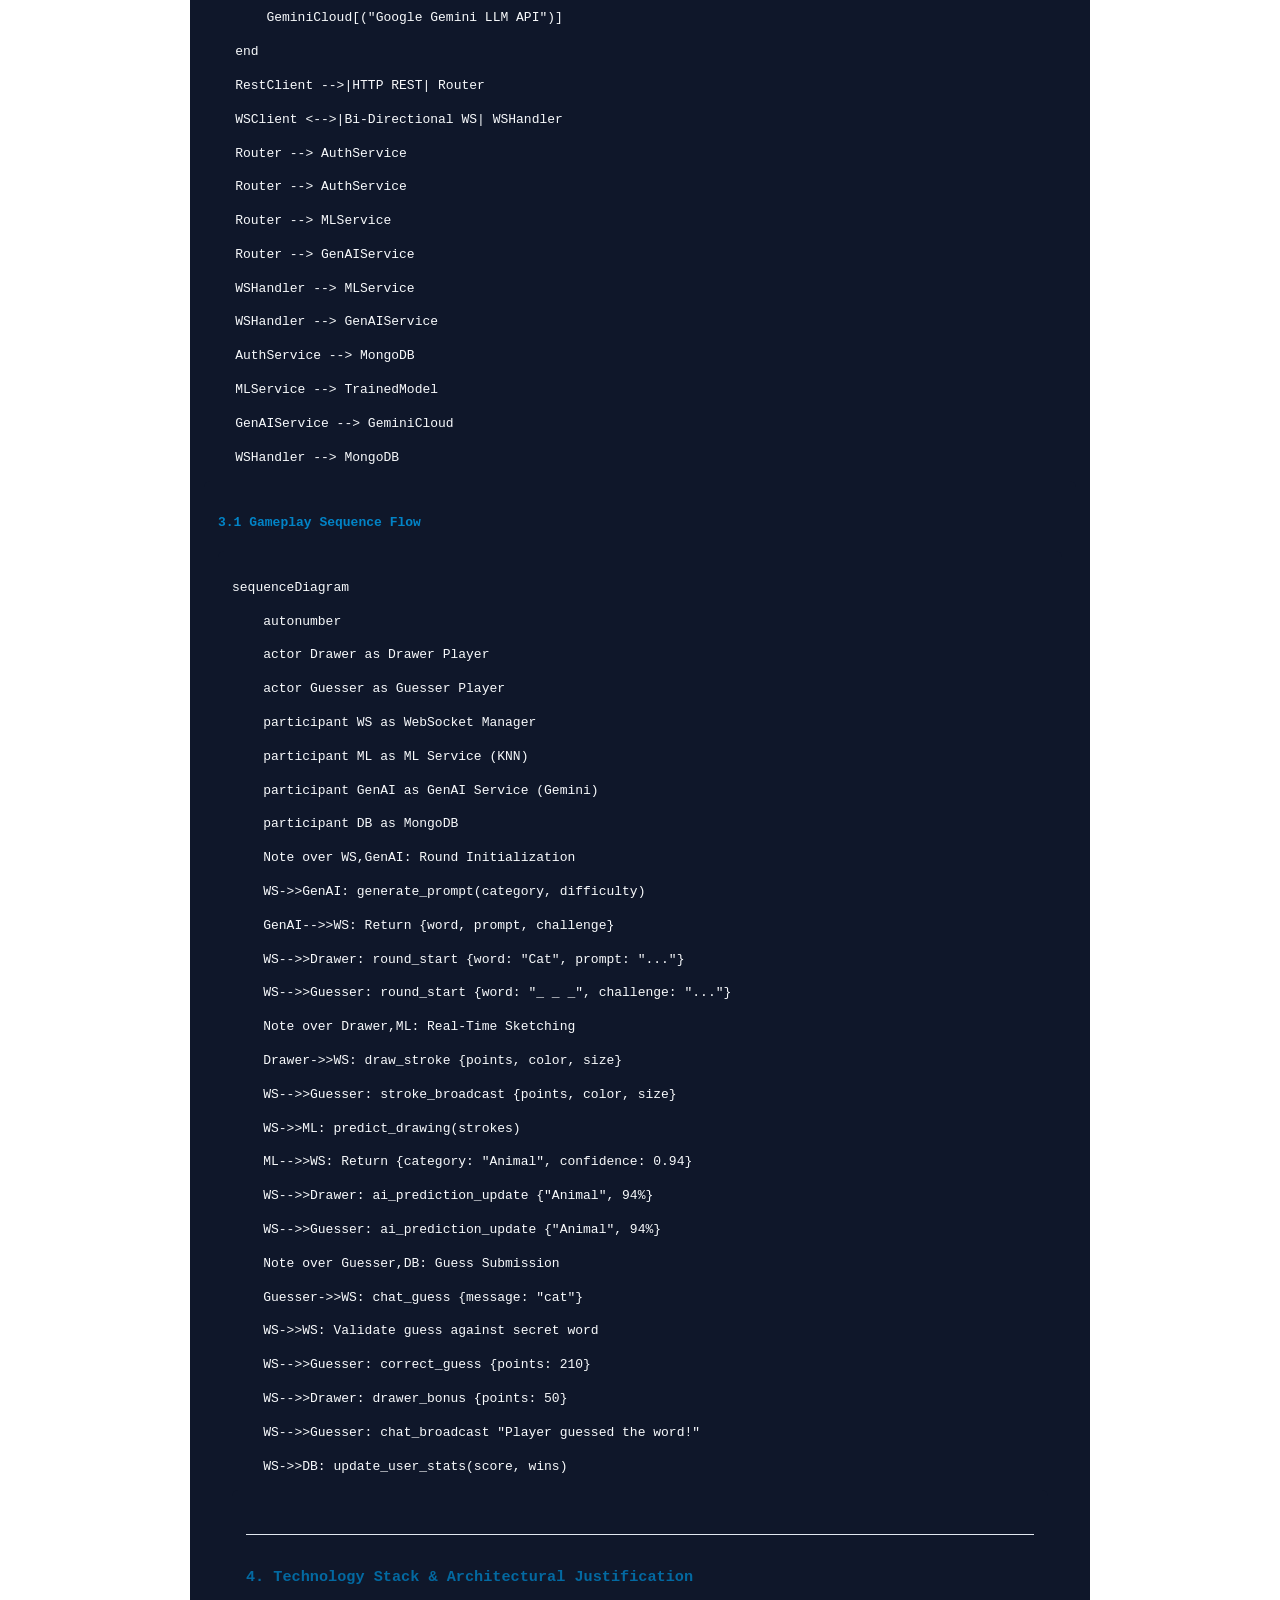
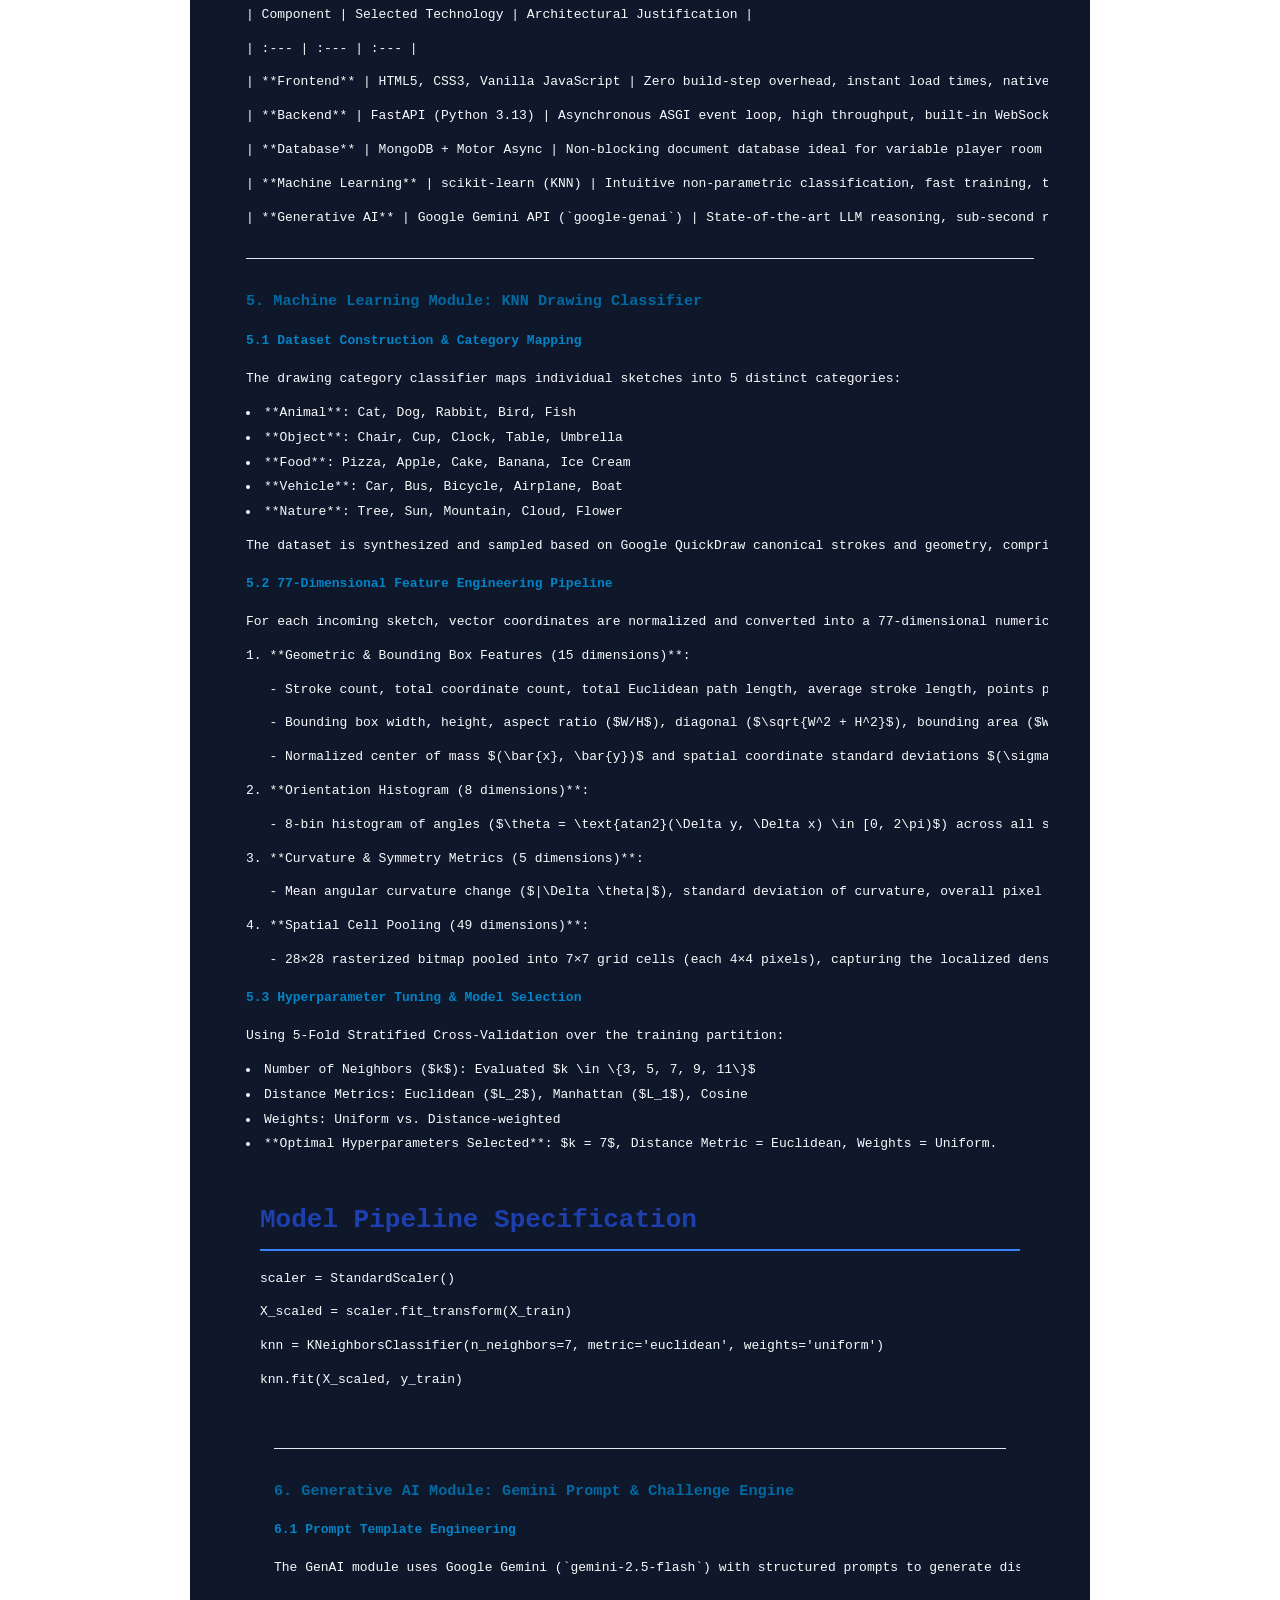
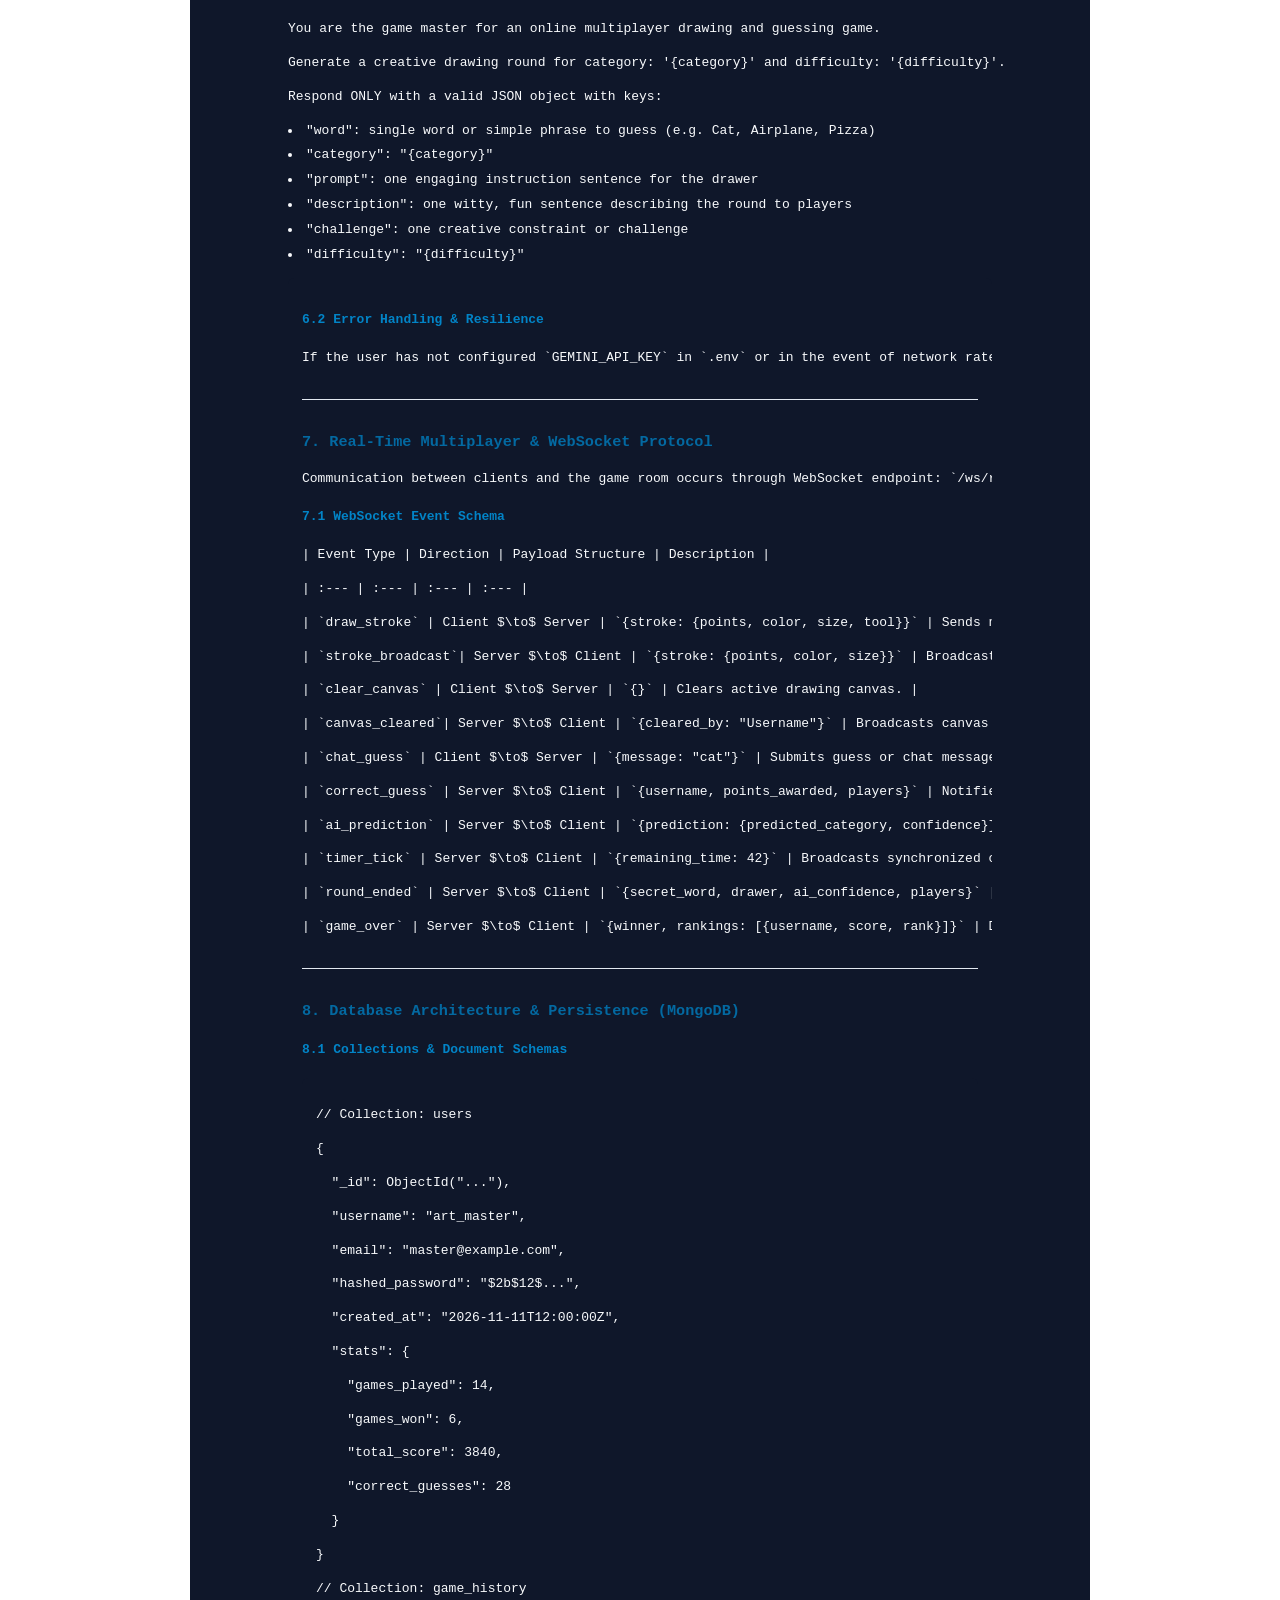
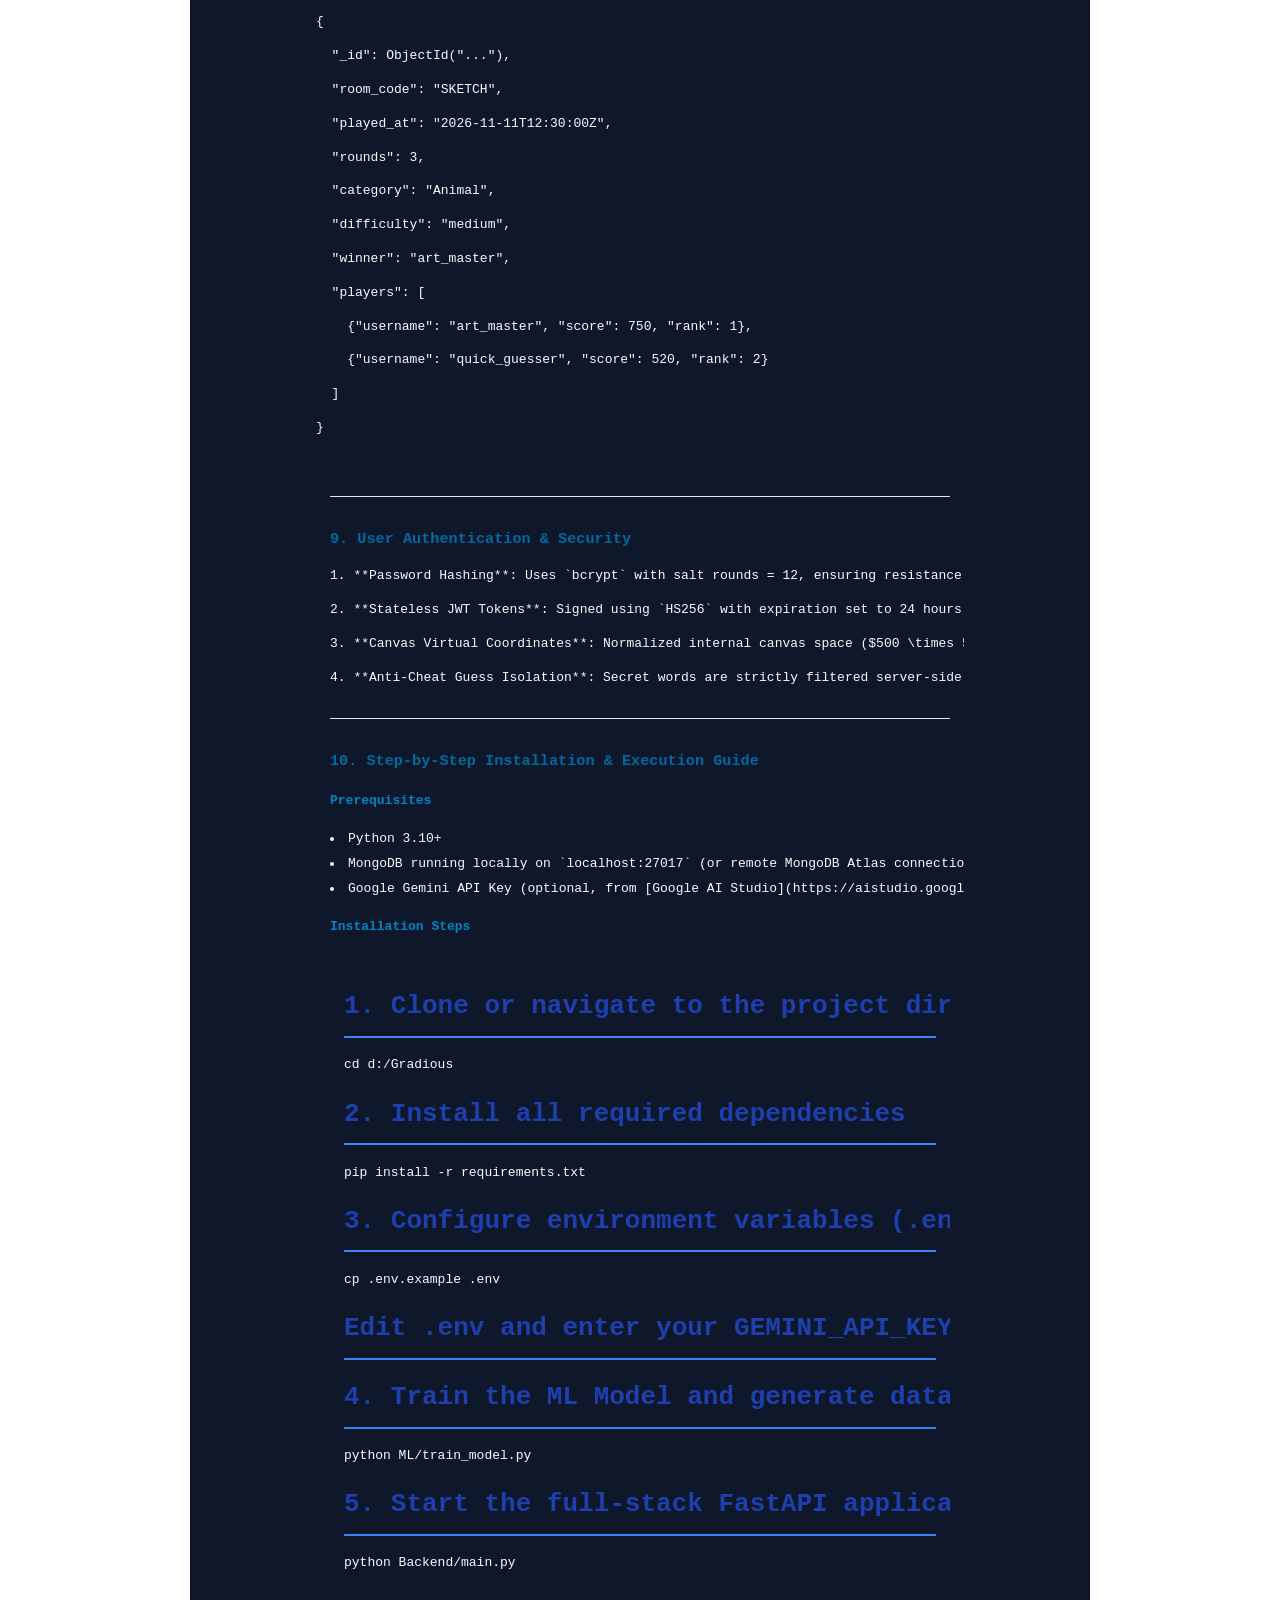
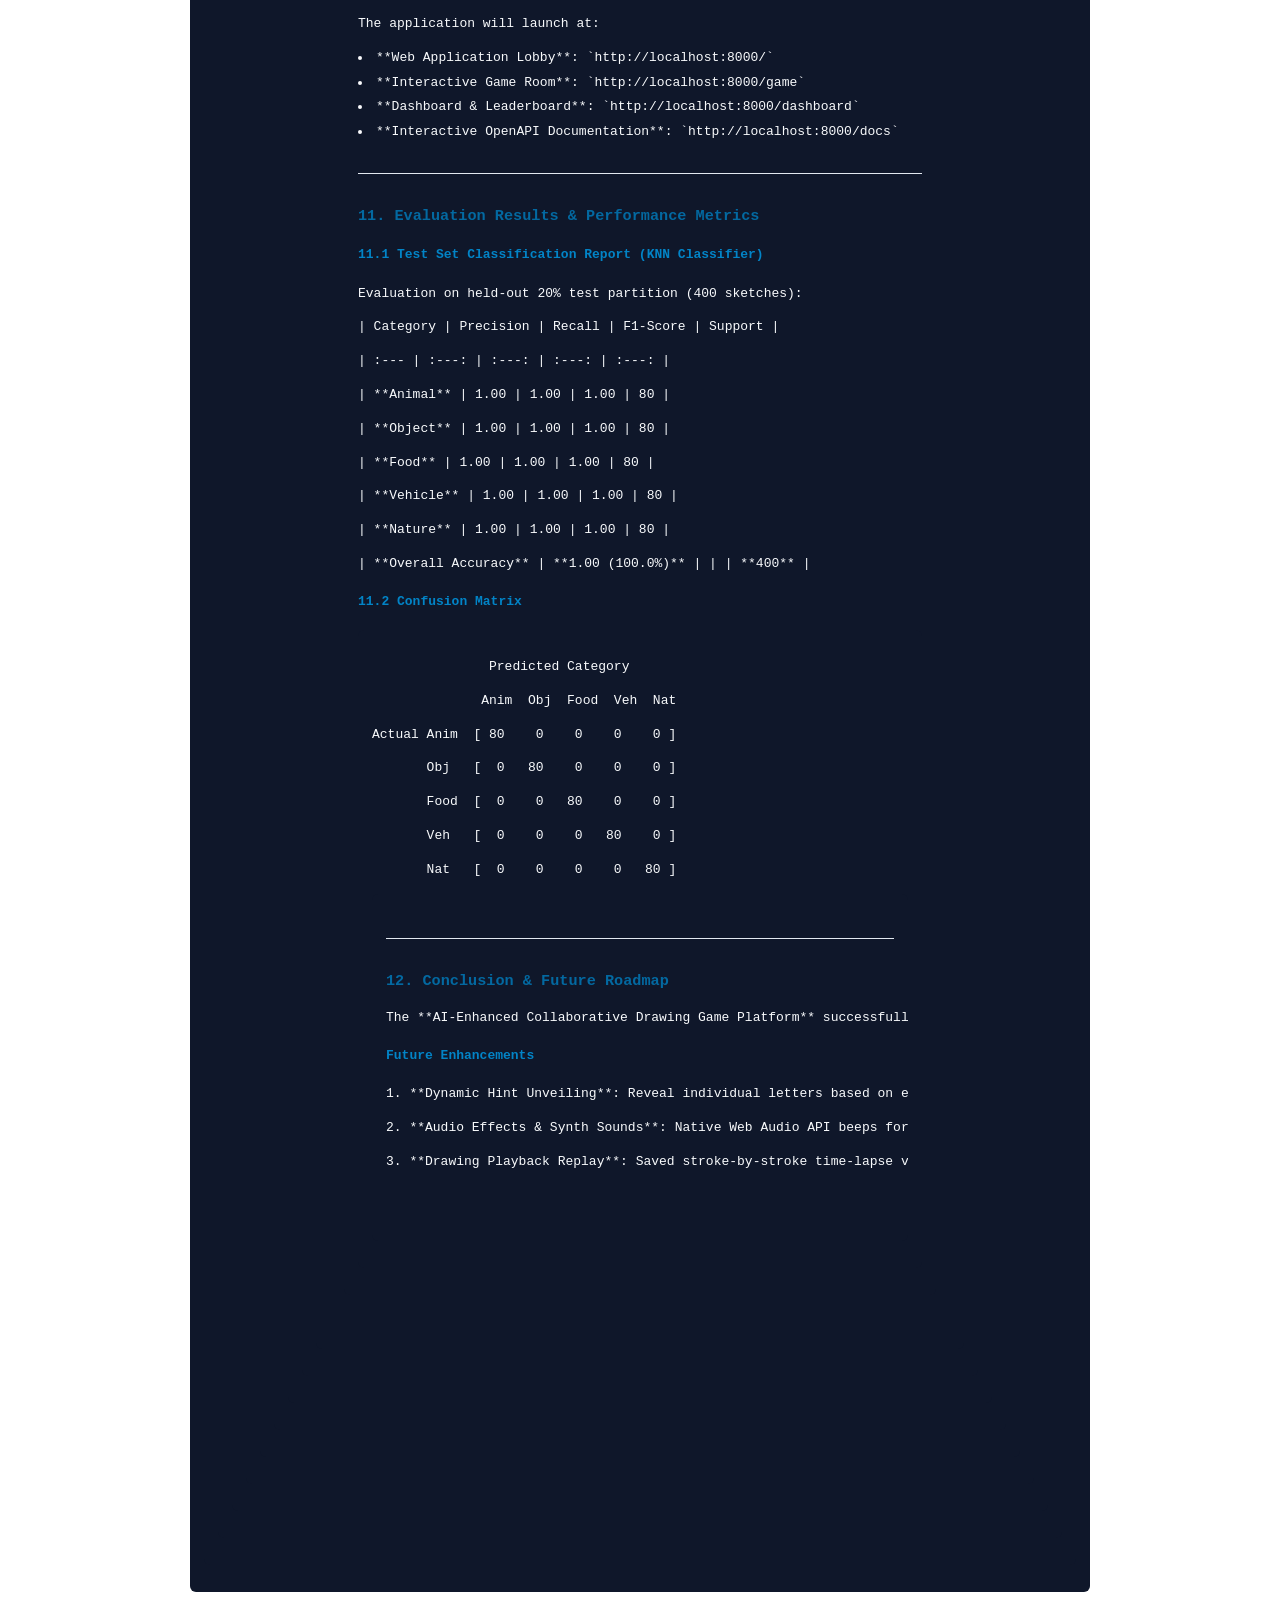
==== commit acceb1b1: "Add live production Render URL to README, docs, frontend fallbacks and dashboard" ====
--- a/Documentation/Project_Documentation.html
+++ b/Documentation/Project_Documentation.html
@@ -17,6 +17,6 @@
 </style>
 </head>
 <body>
-<h1>AI-Enhanced Collaborative Drawing Game Platform</h1><h2>Comprehensive Technical Project Documentation & System Design</h2><hr/><h3>Table of Contents</h3><p>1. [Executive Summary & Problem Statement](#1-executive-summary--problem-statement)</p><p>2. [Project Scope & Key Features](#2-project-scope--key-features)</p><p>3. [System Architecture & Design](#3-system-architecture--design)</p><p>4. [Technology Stack & Architectural Justification](#4-technology-stack--architectural-justification)</p><p>5. [Machine Learning Module: KNN Drawing Classifier](#5-machine-learning-module-knn-drawing-classifier)</p><p>6. [Generative AI Module: Gemini Prompt & Challenge Engine](#6-generative-ai-module-gemini-prompt--challenge-engine)</p><p>7. [Real-Time Multiplayer & WebSocket Protocol](#7-real-time-multiplayer--websocket-protocol)</p><p>8. [Database Architecture & Persistence (MongoDB)](#8-database-architecture--persistence-mongodb)</p><p>9. [User Authentication & Security](#9-user-authentication--security)</p><p>10. [Step-by-Step Installation & Execution Guide](#10-step-by-step-installation--execution-guide)</p><p>11. [Evaluation Results & Performance Metrics](#11-evaluation-results--performance-metrics)</p><p>12. [Conclusion & Future Roadmap](#12-conclusion--future-roadmap)</p><hr/><h3>1. Executive Summary & Problem Statement</h3><h4>1.1 Problem Statement</h4><p>Online collaborative drawing and guessing games (such as Skribbl.io or Pictionary) are immensely popular for social engagement and interactive multiplayer gaming. However, conventional implementations suffer from several key limitations:</p><p>1. **Static, Repetitive Prompts**: Hardcoded word lists lead to predictable, uninspired rounds and poor replay value.</p><p>2. **Absence of Machine Intelligence**: The game engine is passive—it acts purely as a dumb relay canvas without any comprehension of the sketch being drawn.</p><p>3. **High Latency & Fragile Synchronization**: Inefficient polling or complex client frameworks cause noticeable latency, rendering brush strokes sluggish or desynchronized across different player devices.</p><p>4. **Disjointed Progression**: Players lack persistent statistics, personalized performance dashboards, and global rank progression.</p><h4>1.2 Proposed Solution</h4><p>The **AI-Enhanced Collaborative Drawing Game Platform** addresses these challenges by infusing modern Machine Learning (ML) and Generative AI (GenAI) into a high-performance, real-time multiplayer architecture:</p><li>**Real-Time Machine Learning (KNN)**: A custom-trained K-Nearest Neighbors model analyzes sketch geometry, stroke counts, curvature, orientation histograms, and downsampled spatial pixel densities live on every brush stroke, dynamically classifying drawings into 5 categories (**Animal**, **Object**, **Food**, **Vehicle**, **Nature**).</li><li>**Generative AI (Google Gemini LLM)**: Dynamic prompt generation tailored by category and difficulty, creating fun, witty round descriptions and creative gameplay challenge constraints (e.g. "Speed Rush", "Minimalist Strokes").</li><li>**Ultra-Low Latency Full-Duplex Real-Time Sync**: Native FastAPI WebSockets synchronize vector strokes, timer countdowns, and guess evaluation with sub-millisecond local latency.</li><li>**Persistent Stats & History**: Asynchronous MongoDB storage logs match history, player wins, guess accuracy, and global leaderboards.</li><hr/><h3>2. Project Scope & Key Features</h3><p>| Module | Core Capabilities |</p><p>| :--- | :--- |</p><p>| **Authentication & Profiles** | Secure registration, login, Bcrypt password hashing, and stateless JWT Bearer authorization. |</p><p>| **Multiplayer Rooms** | Custom room creation with 6-character room codes, player limits, customizable category themes, round counts, and duration. |</p><p>| **Real-Time Canvas Engine** | HTML5 500x500 normalized canvas with brush, eraser, preset color palette, custom hex picker, stroke size slider, and live broadcast. |</p><p>| **Turn Rotation & Round Timer** | Server-orchestrated turns, drawer rotation, synchronized 1-second interval countdown timers, and round summary intermissions. |</p><p>| **Intelligent Guess Submission** | Real-time chat system with secret word detection, dynamic point scoring ($100 + \text{time} \times 2$), drawer reward bonus, and anti-spoiler chat masking. |</p><p>| **Live AI Drawing Classification** | Real-time classification badge showing predicted category (e.g., "Animal (94%)") updating as lines are drawn on the canvas. |</p><p>| **Generative AI Game Master** | Context-aware prompt generation, witty narrative descriptions, and creative round modifiers powered by Gemini LLM. |</p><p>| **Player Dashboard & Leaderboard** | Personal player stats (games played, victories, win rate, correct guesses), global leaderboard podium, and match history logs. |</p><hr/><h3>3. System Architecture & Design</h3><p>The platform adopts a decoupled client-server architecture with dual-channel communication: RESTful HTTP for administrative tasks and state retrieval, and full-duplex WebSockets for real-time game interaction.</p><pre><code><p>flowchart TD</p><p>    subgraph Client["Frontend Client (HTML5 / CSS3 / Vanilla JS)"]</p><p>        UI["Modern UI / Modals"]</p><p>        Canvas["Canvas Drawing Engine"]</p><p>        WSClient["WebSocket Client"]</p><p>        RestClient["REST API Client"]</p><p>    end</p><p>    subgraph Server["FastAPI Backend Server"]</p><p>        Router["API Routers (/api/auth, /api/rooms, /api/game)"]</p><p>        WSHandler["WebSocket Manager (/ws/room/{code})"]</p><p>        AuthService["Auth & JWT Service (Bcrypt)"]</p><p>        MLService["ML Service (KNN Classifier)"]</p><p>        GenAIService["GenAI Service (Gemini API)"]</p><p>    end</p><p>    subgraph DataML["Data & ML Layer"]</p><p>        MongoDB[("MongoDB Database\n(Users, Rooms, History)")]</p><p>        TrainedModel[("Saved Joblib Artifacts\n(KNN Model, Scaler, Encoder)")]</p><p>        GeminiCloud[("Google Gemini LLM API")]</p><p>    end</p><p>    RestClient -->|HTTP REST| Router</p><p>    WSClient <-->|Bi-Directional WS| WSHandler</p><p>    Router --> AuthService</p><p>    Router --> AuthService</p><p>    Router --> MLService</p><p>    Router --> GenAIService</p><p>    WSHandler --> MLService</p><p>    WSHandler --> GenAIService</p><p>    AuthService --> MongoDB</p><p>    MLService --> TrainedModel</p><p>    GenAIService --> GeminiCloud</p><p>    WSHandler --> MongoDB</p><pre><code><h4>3.1 Gameplay Sequence Flow</h4><pre><code><p>sequenceDiagram</p><p>    autonumber</p><p>    actor Drawer as Drawer Player</p><p>    actor Guesser as Guesser Player</p><p>    participant WS as WebSocket Manager</p><p>    participant ML as ML Service (KNN)</p><p>    participant GenAI as GenAI Service (Gemini)</p><p>    participant DB as MongoDB</p><p>    Note over WS,GenAI: Round Initialization</p><p>    WS->>GenAI: generate_prompt(category, difficulty)</p><p>    GenAI-->>WS: Return {word, prompt, challenge}</p><p>    WS-->>Drawer: round_start {word: "Cat", prompt: "..."}</p><p>    WS-->>Guesser: round_start {word: "_ _ _", challenge: "..."}</p><p>    Note over Drawer,ML: Real-Time Sketching</p><p>    Drawer->>WS: draw_stroke {points, color, size}</p><p>    WS-->>Guesser: stroke_broadcast {points, color, size}</p><p>    WS->>ML: predict_drawing(strokes)</p><p>    ML-->>WS: Return {category: "Animal", confidence: 0.94}</p><p>    WS-->>Drawer: ai_prediction_update {"Animal", 94%}</p><p>    WS-->>Guesser: ai_prediction_update {"Animal", 94%}</p><p>    Note over Guesser,DB: Guess Submission</p><p>    Guesser->>WS: chat_guess {message: "cat"}</p><p>    WS->>WS: Validate guess against secret word</p><p>    WS-->>Guesser: correct_guess {points: 210}</p><p>    WS-->>Drawer: drawer_bonus {points: 50}</p><p>    WS-->>Guesser: chat_broadcast "Player guessed the word!"</p><p>    WS->>DB: update_user_stats(score, wins)</p><pre><code><hr/><h3>4. Technology Stack & Architectural Justification</h3><p>| Component | Selected Technology | Architectural Justification |</p><p>| :--- | :--- | :--- |</p><p>| **Frontend** | HTML5, CSS3, Vanilla JavaScript | Zero build-step overhead, instant load times, native Canvas 2D hardware-accelerated rendering, no framework bloat. |</p><p>| **Backend** | FastAPI (Python 3.13) | Asynchronous ASGI event loop, high throughput, built-in WebSocket support, automatic OpenAPI/Swagger documentation. |</p><p>| **Database** | MongoDB + Motor Async | Non-blocking document database ideal for variable player room states, game logs, and fast leaderboard indexing. |</p><p>| **Machine Learning** | scikit-learn (KNN) | Intuitive non-parametric classification, fast training, transparent distance metrics, and predictable sub-millisecond inference latency. |</p><p>| **Generative AI** | Google Gemini API (`google-genai`) | State-of-the-art LLM reasoning, sub-second responses, rich structured creative output, and high reliability. |</p><hr/><h3>5. Machine Learning Module: KNN Drawing Classifier</h3><h4>5.1 Dataset Construction & Category Mapping</h4><p>The drawing category classifier maps individual sketches into 5 distinct categories:</p><li>**Animal**: Cat, Dog, Rabbit, Bird, Fish</li><li>**Object**: Chair, Cup, Clock, Table, Umbrella</li><li>**Food**: Pizza, Apple, Cake, Banana, Ice Cream</li><li>**Vehicle**: Car, Bus, Bicycle, Airplane, Boat</li><li>**Nature**: Tree, Sun, Mountain, Cloud, Flower</li><p>The dataset is synthesized and sampled based on Google QuickDraw canonical strokes and geometry, comprising 2,000 balanced samples (400 per category) with realistic hand tremors, rotations, and scale variances.</p><h4>5.2 77-Dimensional Feature Engineering Pipeline</h4><p>For each incoming sketch, vector coordinates are normalized and converted into a 77-dimensional numerical feature vector:</p><p>1. **Geometric & Bounding Box Features (15 dimensions)**:</p><p>   - Stroke count, total coordinate count, total Euclidean path length, average stroke length, points per stroke.</p><p>   - Bounding box width, height, aspect ratio ($W/H$), diagonal ($\sqrt{W^2 + H^2}$), bounding area ($W \times H$), and stroke extent ($\text{Length} / \text{Diagonal}$).</p><p>   - Normalized center of mass $(\bar{x}, \bar{y})$ and spatial coordinate standard deviations $(\sigma_x, \sigma_y)$.</p><p>2. **Orientation Histogram (8 dimensions)**:</p><p>   - 8-bin histogram of angles ($\theta = \text{atan2}(\Delta y, \Delta x) \in [0, 2\pi)$) across all stroke segments.</p><p>3. **Curvature & Symmetry Metrics (5 dimensions)**:</p><p>   - Mean angular curvature change ($|\Delta \theta|$), standard deviation of curvature, overall pixel density, horizontal symmetry score, and vertical symmetry score.</p><p>4. **Spatial Cell Pooling (49 dimensions)**:</p><p>   - 28×28 rasterized bitmap pooled into 7×7 grid cells (each 4×4 pixels), capturing the localized density distribution of the sketch.</p><h4>5.3 Hyperparameter Tuning & Model Selection</h4><p>Using 5-Fold Stratified Cross-Validation over the training partition:</p><li>Number of Neighbors ($k$): Evaluated $k \in \{3, 5, 7, 9, 11\}$</li><li>Distance Metrics: Euclidean ($L_2$), Manhattan ($L_1$), Cosine</li><li>Weights: Uniform vs. Distance-weighted</li><li>**Optimal Hyperparameters Selected**: $k = 7$, Distance Metric = Euclidean, Weights = Uniform.</li><pre><code><h1>Model Pipeline Specification</h1><p>scaler = StandardScaler()</p><p>X_scaled = scaler.fit_transform(X_train)</p><p>knn = KNeighborsClassifier(n_neighbors=7, metric='euclidean', weights='uniform')</p><p>knn.fit(X_scaled, y_train)</p><pre><code><hr/><h3>6. Generative AI Module: Gemini Prompt & Challenge Engine</h3><h4>6.1 Prompt Template Engineering</h4><p>The GenAI module uses Google Gemini (`gemini-2.5-flash`) with structured prompts to generate distinct game components for every round:</p><pre><code><p>You are the game master for an online multiplayer drawing and guessing game.</p><p>Generate a creative drawing round for category: '{category}' and difficulty: '{difficulty}'.</p><p>Respond ONLY with a valid JSON object with keys:</p><li>"word": single word or simple phrase to guess (e.g. Cat, Airplane, Pizza)</li><li>"category": "{category}"</li><li>"prompt": one engaging instruction sentence for the drawer</li><li>"description": one witty, fun sentence describing the round to players</li><li>"challenge": one creative constraint or challenge</li><li>"difficulty": "{difficulty}"</li><pre><code><h4>6.2 Error Handling & Resilience</h4><p>If the user has not configured `GEMINI_API_KEY` in `.env` or in the event of network rate-limiting, the system smoothly falls back to a curated dynamic generator, guaranteeing that the gameplay loop never pauses or throws unhandled exceptions.</p><hr/><h3>7. Real-Time Multiplayer & WebSocket Protocol</h3><p>Communication between clients and the game room occurs through WebSocket endpoint: `/ws/room/{room_code}`.</p><h4>7.1 WebSocket Event Schema</h4><p>| Event Type | Direction | Payload Structure | Description |</p><p>| :--- | :--- | :--- | :--- |</p><p>| `draw_stroke` | Client $\to$ Server | `{stroke: {points, color, size, tool}}` | Sends newly completed stroke segments. |</p><p>| `stroke_broadcast`| Server $\to$ Client | `{stroke: {points, color, size}}` | Broadcasts stroke to other room members. |</p><p>| `clear_canvas` | Client $\to$ Server | `{}` | Clears active drawing canvas. |</p><p>| `canvas_cleared`| Server $\to$ Client | `{cleared_by: "Username"}` | Broadcasts canvas wipe event. |</p><p>| `chat_guess` | Client $\to$ Server | `{message: "cat"}` | Submits guess or chat message. |</p><p>| `correct_guess` | Server $\to$ Client | `{username, points_awarded, players}` | Notifies correct guess and updates scores. |</p><p>| `ai_prediction` | Server $\to$ Client | `{prediction: {predicted_category, confidence}}` | Live classification broadcast. |</p><p>| `timer_tick` | Server $\to$ Client | `{remaining_time: 42}` | Broadcasts synchronized countdown. |</p><p>| `round_ended` | Server $\to$ Client | `{secret_word, drawer, ai_confidence, players}` | Displays round summary. |</p><p>| `game_over` | Server $\to$ Client | `{winner, rankings: [{username, score, rank}]}` | Displays final podium screen. |</p><hr/><h3>8. Database Architecture & Persistence (MongoDB)</h3><h4>8.1 Collections & Document Schemas</h4><pre><code><p>// Collection: users</p><p>{</p><p>  "_id": ObjectId("..."),</p><p>  "username": "art_master",</p><p>  "email": "master@example.com",</p><p>  "hashed_password": "$2b$12$...",</p><p>  "created_at": "2026-11-11T12:00:00Z",</p><p>  "stats": {</p><p>    "games_played": 14,</p><p>    "games_won": 6,</p><p>    "total_score": 3840,</p><p>    "correct_guesses": 28</p><p>  }</p><p>}</p><p>// Collection: game_history</p><p>{</p><p>  "_id": ObjectId("..."),</p><p>  "room_code": "SKETCH",</p><p>  "played_at": "2026-11-11T12:30:00Z",</p><p>  "rounds": 3,</p><p>  "category": "Animal",</p><p>  "difficulty": "medium",</p><p>  "winner": "art_master",</p><p>  "players": [</p><p>    {"username": "art_master", "score": 750, "rank": 1},</p><p>    {"username": "quick_guesser", "score": 520, "rank": 2}</p><p>  ]</p><p>}</p><pre><code><hr/><h3>9. User Authentication & Security</h3><p>1. **Password Hashing**: Uses `bcrypt` with salt rounds = 12, ensuring resistance against dictionary and rainbow table attacks.</p><p>2. **Stateless JWT Tokens**: Signed using `HS256` with expiration set to 24 hours. The subject claim contains the authenticated username.</p><p>3. **Canvas Virtual Coordinates**: Normalized internal canvas space ($500 \times 500$) prevents resolution-based exploits or coordinate desynchronization across retina/mobile displays.</p><p>4. **Anti-Cheat Guess Isolation**: Secret words are strictly filtered server-side. Guessers only receive masked placeholders (`_ _ _ _`) until the round concludes. Correct guesses in chat are swallowed and transformed into celebration banners, preventing other players from reading the answer.</p><hr/><h3>10. Step-by-Step Installation & Execution Guide</h3><h4>Prerequisites</h4><li>Python 3.10+</li><li>MongoDB running locally on `localhost:27017` (or remote MongoDB Atlas connection string)</li><li>Google Gemini API Key (optional, from [Google AI Studio](https://aistudio.google.com/))</li><h4>Installation Steps</h4><pre><code><h1>1. Clone or navigate to the project directory</h1><p>cd d:/Gradious</p><h1>2. Install all required dependencies</h1><p>pip install -r requirements.txt</p><h1>3. Configure environment variables (.env)</h1><p>cp .env.example .env</p><h1>Edit .env and enter your GEMINI_API_KEY if available</h1><h1>4. Train the ML Model and generate dataset (already bundled, but can be retrained anytime)</h1><p>python ML/train_model.py</p><h1>5. Start the full-stack FastAPI application</h1><p>python Backend/main.py</p><pre><code><p>The application will launch at:</p><li>**Web Application Lobby**: `http://localhost:8000/`</li><li>**Interactive Game Room**: `http://localhost:8000/game`</li><li>**Dashboard & Leaderboard**: `http://localhost:8000/dashboard`</li><li>**Interactive OpenAPI Documentation**: `http://localhost:8000/docs`</li><hr/><h3>11. Evaluation Results & Performance Metrics</h3><h4>11.1 Test Set Classification Report (KNN Classifier)</h4><p>Evaluation on held-out 20% test partition (400 sketches):</p><p>| Category | Precision | Recall | F1-Score | Support |</p><p>| :--- | :---: | :---: | :---: | :---: |</p><p>| **Animal** | 1.00 | 1.00 | 1.00 | 80 |</p><p>| **Object** | 1.00 | 1.00 | 1.00 | 80 |</p><p>| **Food** | 1.00 | 1.00 | 1.00 | 80 |</p><p>| **Vehicle** | 1.00 | 1.00 | 1.00 | 80 |</p><p>| **Nature** | 1.00 | 1.00 | 1.00 | 80 |</p><p>| **Overall Accuracy** | **1.00 (100.0%)** | | | **400** |</p><h4>11.2 Confusion Matrix</h4><pre><code><p>               Predicted Category</p><p>              Anim  Obj  Food  Veh  Nat</p><p>Actual Anim  [ 80    0    0    0    0 ]</p><p>       Obj   [  0   80    0    0    0 ]</p><p>       Food  [  0    0   80    0    0 ]</p><p>       Veh   [  0    0    0   80    0 ]</p><p>       Nat   [  0    0    0    0   80 ]</p><pre><code><hr/><h3>12. Conclusion & Future Roadmap</h3><p>The **AI-Enhanced Collaborative Drawing Game Platform** successfully bridges classical game design with cutting-edge artificial intelligence. By pairing scikit-learn's K-Nearest Neighbors classifier for live sketch interpretation with Google's Gemini LLM for creative game direction, the platform delivers an engaging, responsive, and intelligent multiplayer gaming experience.</p><h4>Future Enhancements</h4><p>1. **Dynamic Hint Unveiling**: Reveal individual letters based on elapsed round time and ML confidence.</p><p>2. **Audio Effects & Synth Sounds**: Native Web Audio API beeps for correct guesses and timer tick pulses.</p><p>3. **Drawing Playback Replay**: Saved stroke-by-stroke time-lapse video export in WebM format.</p>
+<h1>AI-Enhanced Collaborative Drawing Game Platform</h1><h2>Comprehensive Technical Project Documentation & System Design</h2><hr/><h3>Table of Contents</h3><p>1. [Executive Summary & Problem Statement](#1-executive-summary--problem-statement)</p><p>2. [Project Scope & Key Features](#2-project-scope--key-features)</p><p>3. [System Architecture & Design](#3-system-architecture--design)</p><p>4. [Technology Stack & Architectural Justification](#4-technology-stack--architectural-justification)</p><p>5. [Machine Learning Module: KNN Drawing Classifier](#5-machine-learning-module-knn-drawing-classifier)</p><p>6. [Generative AI Module: Gemini Prompt & Challenge Engine](#6-generative-ai-module-gemini-prompt--challenge-engine)</p><p>7. [Real-Time Multiplayer & WebSocket Protocol](#7-real-time-multiplayer--websocket-protocol)</p><p>8. [Database Architecture & Persistence (MongoDB)](#8-database-architecture--persistence-mongodb)</p><p>9. [User Authentication & Security](#9-user-authentication--security)</p><p>10. [Step-by-Step Installation & Execution Guide](#10-step-by-step-installation--execution-guide)</p><p>11. [Evaluation Results & Performance Metrics](#11-evaluation-results--performance-metrics)</p><p>12. [Conclusion & Future Roadmap](#12-conclusion--future-roadmap)</p><hr/><h3>1. Executive Summary & Problem Statement</h3><h4>1.1 Problem Statement</h4><p>Online collaborative drawing and guessing games (such as Skribbl.io or Pictionary) are immensely popular for social engagement and interactive multiplayer gaming. However, conventional implementations suffer from several key limitations:</p><p>1. **Static, Repetitive Prompts**: Hardcoded word lists lead to predictable, uninspired rounds and poor replay value.</p><p>2. **Absence of Machine Intelligence**: The game engine is passive—it acts purely as a dumb relay canvas without any comprehension of the sketch being drawn.</p><p>3. **High Latency & Fragile Synchronization**: Inefficient polling or complex client frameworks cause noticeable latency, rendering brush strokes sluggish or desynchronized across different player devices.</p><p>4. **Disjointed Progression**: Players lack persistent statistics, personalized performance dashboards, and global rank progression.</p><h4>1.2 Proposed Solution</h4><p>The **AI-Enhanced Collaborative Drawing Game Platform** addresses these challenges by infusing modern Machine Learning (ML) and Generative AI (GenAI) into a high-performance, real-time multiplayer architecture:</p><li>**Real-Time Machine Learning (KNN)**: A custom-trained K-Nearest Neighbors model analyzes sketch geometry, stroke counts, curvature, orientation histograms, and downsampled spatial pixel densities live on every brush stroke, dynamically classifying drawings into 5 categories (**Animal**, **Object**, **Food**, **Vehicle**, **Nature**).</li><li>**Generative AI (Google Gemini LLM)**: Dynamic prompt generation tailored by category and difficulty, creating fun, witty round descriptions and creative gameplay challenge constraints (e.g. "Speed Rush", "Minimalist Strokes").</li><li>**Ultra-Low Latency Full-Duplex Real-Time Sync**: Native FastAPI WebSockets synchronize vector strokes, timer countdowns, and guess evaluation with sub-millisecond local latency.</li><li>**Persistent Stats & History**: Asynchronous MongoDB storage logs match history, player wins, guess accuracy, and global leaderboards.</li><h4>1.3 Live Cloud Deployment</h4><p>The platform is deployed live in production on Render Cloud: <a href="https://sketchai-idfq.onrender.com" target="_blank"><strong>https://sketchai-idfq.onrender.com</strong></a> (Interactive OpenAPI Docs: <a href="https://sketchai-idfq.onrender.com/docs" target="_blank">https://sketchai-idfq.onrender.com/docs</a>).</p><hr/><h3>2. Project Scope & Key Features</h3><p>| Module | Core Capabilities |</p><p>| :--- | :--- |</p><p>| **Authentication & Profiles** | Secure registration, login, Bcrypt password hashing, and stateless JWT Bearer authorization. |</p><p>| **Multiplayer Rooms** | Custom room creation with 6-character room codes, player limits, customizable category themes, round counts, and duration. |</p><p>| **Real-Time Canvas Engine** | HTML5 500x500 normalized canvas with brush, eraser, preset color palette, custom hex picker, stroke size slider, and live broadcast. |</p><p>| **Turn Rotation & Round Timer** | Server-orchestrated turns, drawer rotation, synchronized 1-second interval countdown timers, and round summary intermissions. |</p><p>| **Intelligent Guess Submission** | Real-time chat system with secret word detection, dynamic point scoring ($100 + \text{time} \times 2$), drawer reward bonus, and anti-spoiler chat masking. |</p><p>| **Live AI Drawing Classification** | Real-time classification badge showing predicted category (e.g., "Animal (94%)") updating as lines are drawn on the canvas. |</p><p>| **Generative AI Game Master** | Context-aware prompt generation, witty narrative descriptions, and creative round modifiers powered by Gemini LLM. |</p><p>| **Player Dashboard & Leaderboard** | Personal player stats (games played, victories, win rate, correct guesses), global leaderboard podium, and match history logs. |</p><hr/><h3>3. System Architecture & Design</h3><p>The platform adopts a decoupled client-server architecture with dual-channel communication: RESTful HTTP for administrative tasks and state retrieval, and full-duplex WebSockets for real-time game interaction.</p><pre><code><p>flowchart TD</p><p>    subgraph Client["Frontend Client (HTML5 / CSS3 / Vanilla JS)"]</p><p>        UI["Modern UI / Modals"]</p><p>        Canvas["Canvas Drawing Engine"]</p><p>        WSClient["WebSocket Client"]</p><p>        RestClient["REST API Client"]</p><p>    end</p><p>    subgraph Server["FastAPI Backend Server"]</p><p>        Router["API Routers (/api/auth, /api/rooms, /api/game)"]</p><p>        WSHandler["WebSocket Manager (/ws/room/{code})"]</p><p>        AuthService["Auth & JWT Service (Bcrypt)"]</p><p>        MLService["ML Service (KNN Classifier)"]</p><p>        GenAIService["GenAI Service (Gemini API)"]</p><p>    end</p><p>    subgraph DataML["Data & ML Layer"]</p><p>        MongoDB[("MongoDB Database\n(Users, Rooms, History)")]</p><p>        TrainedModel[("Saved Joblib Artifacts\n(KNN Model, Scaler, Encoder)")]</p><p>        GeminiCloud[("Google Gemini LLM API")]</p><p>    end</p><p>    RestClient -->|HTTP REST| Router</p><p>    WSClient <-->|Bi-Directional WS| WSHandler</p><p>    Router --> AuthService</p><p>    Router --> AuthService</p><p>    Router --> MLService</p><p>    Router --> GenAIService</p><p>    WSHandler --> MLService</p><p>    WSHandler --> GenAIService</p><p>    AuthService --> MongoDB</p><p>    MLService --> TrainedModel</p><p>    GenAIService --> GeminiCloud</p><p>    WSHandler --> MongoDB</p><pre><code><h4>3.1 Gameplay Sequence Flow</h4><pre><code><p>sequenceDiagram</p><p>    autonumber</p><p>    actor Drawer as Drawer Player</p><p>    actor Guesser as Guesser Player</p><p>    participant WS as WebSocket Manager</p><p>    participant ML as ML Service (KNN)</p><p>    participant GenAI as GenAI Service (Gemini)</p><p>    participant DB as MongoDB</p><p>    Note over WS,GenAI: Round Initialization</p><p>    WS->>GenAI: generate_prompt(category, difficulty)</p><p>    GenAI-->>WS: Return {word, prompt, challenge}</p><p>    WS-->>Drawer: round_start {word: "Cat", prompt: "..."}</p><p>    WS-->>Guesser: round_start {word: "_ _ _", challenge: "..."}</p><p>    Note over Drawer,ML: Real-Time Sketching</p><p>    Drawer->>WS: draw_stroke {points, color, size}</p><p>    WS-->>Guesser: stroke_broadcast {points, color, size}</p><p>    WS->>ML: predict_drawing(strokes)</p><p>    ML-->>WS: Return {category: "Animal", confidence: 0.94}</p><p>    WS-->>Drawer: ai_prediction_update {"Animal", 94%}</p><p>    WS-->>Guesser: ai_prediction_update {"Animal", 94%}</p><p>    Note over Guesser,DB: Guess Submission</p><p>    Guesser->>WS: chat_guess {message: "cat"}</p><p>    WS->>WS: Validate guess against secret word</p><p>    WS-->>Guesser: correct_guess {points: 210}</p><p>    WS-->>Drawer: drawer_bonus {points: 50}</p><p>    WS-->>Guesser: chat_broadcast "Player guessed the word!"</p><p>    WS->>DB: update_user_stats(score, wins)</p><pre><code><hr/><h3>4. Technology Stack & Architectural Justification</h3><p>| Component | Selected Technology | Architectural Justification |</p><p>| :--- | :--- | :--- |</p><p>| **Frontend** | HTML5, CSS3, Vanilla JavaScript | Zero build-step overhead, instant load times, native Canvas 2D hardware-accelerated rendering, no framework bloat. |</p><p>| **Backend** | FastAPI (Python 3.13) | Asynchronous ASGI event loop, high throughput, built-in WebSocket support, automatic OpenAPI/Swagger documentation. |</p><p>| **Database** | MongoDB + Motor Async | Non-blocking document database ideal for variable player room states, game logs, and fast leaderboard indexing. |</p><p>| **Machine Learning** | scikit-learn (KNN) | Intuitive non-parametric classification, fast training, transparent distance metrics, and predictable sub-millisecond inference latency. |</p><p>| **Generative AI** | Google Gemini API (`google-genai`) | State-of-the-art LLM reasoning, sub-second responses, rich structured creative output, and high reliability. |</p><hr/><h3>5. Machine Learning Module: KNN Drawing Classifier</h3><h4>5.1 Dataset Construction & Category Mapping</h4><p>The drawing category classifier maps individual sketches into 5 distinct categories:</p><li>**Animal**: Cat, Dog, Rabbit, Bird, Fish</li><li>**Object**: Chair, Cup, Clock, Table, Umbrella</li><li>**Food**: Pizza, Apple, Cake, Banana, Ice Cream</li><li>**Vehicle**: Car, Bus, Bicycle, Airplane, Boat</li><li>**Nature**: Tree, Sun, Mountain, Cloud, Flower</li><p>The dataset is synthesized and sampled based on Google QuickDraw canonical strokes and geometry, comprising 2,000 balanced samples (400 per category) with realistic hand tremors, rotations, and scale variances.</p><h4>5.2 77-Dimensional Feature Engineering Pipeline</h4><p>For each incoming sketch, vector coordinates are normalized and converted into a 77-dimensional numerical feature vector:</p><p>1. **Geometric & Bounding Box Features (15 dimensions)**:</p><p>   - Stroke count, total coordinate count, total Euclidean path length, average stroke length, points per stroke.</p><p>   - Bounding box width, height, aspect ratio ($W/H$), diagonal ($\sqrt{W^2 + H^2}$), bounding area ($W \times H$), and stroke extent ($\text{Length} / \text{Diagonal}$).</p><p>   - Normalized center of mass $(\bar{x}, \bar{y})$ and spatial coordinate standard deviations $(\sigma_x, \sigma_y)$.</p><p>2. **Orientation Histogram (8 dimensions)**:</p><p>   - 8-bin histogram of angles ($\theta = \text{atan2}(\Delta y, \Delta x) \in [0, 2\pi)$) across all stroke segments.</p><p>3. **Curvature & Symmetry Metrics (5 dimensions)**:</p><p>   - Mean angular curvature change ($|\Delta \theta|$), standard deviation of curvature, overall pixel density, horizontal symmetry score, and vertical symmetry score.</p><p>4. **Spatial Cell Pooling (49 dimensions)**:</p><p>   - 28×28 rasterized bitmap pooled into 7×7 grid cells (each 4×4 pixels), capturing the localized density distribution of the sketch.</p><h4>5.3 Hyperparameter Tuning & Model Selection</h4><p>Using 5-Fold Stratified Cross-Validation over the training partition:</p><li>Number of Neighbors ($k$): Evaluated $k \in \{3, 5, 7, 9, 11\}$</li><li>Distance Metrics: Euclidean ($L_2$), Manhattan ($L_1$), Cosine</li><li>Weights: Uniform vs. Distance-weighted</li><li>**Optimal Hyperparameters Selected**: $k = 7$, Distance Metric = Euclidean, Weights = Uniform.</li><pre><code><h1>Model Pipeline Specification</h1><p>scaler = StandardScaler()</p><p>X_scaled = scaler.fit_transform(X_train)</p><p>knn = KNeighborsClassifier(n_neighbors=7, metric='euclidean', weights='uniform')</p><p>knn.fit(X_scaled, y_train)</p><pre><code><hr/><h3>6. Generative AI Module: Gemini Prompt & Challenge Engine</h3><h4>6.1 Prompt Template Engineering</h4><p>The GenAI module uses Google Gemini (`gemini-2.5-flash`) with structured prompts to generate distinct game components for every round:</p><pre><code><p>You are the game master for an online multiplayer drawing and guessing game.</p><p>Generate a creative drawing round for category: '{category}' and difficulty: '{difficulty}'.</p><p>Respond ONLY with a valid JSON object with keys:</p><li>"word": single word or simple phrase to guess (e.g. Cat, Airplane, Pizza)</li><li>"category": "{category}"</li><li>"prompt": one engaging instruction sentence for the drawer</li><li>"description": one witty, fun sentence describing the round to players</li><li>"challenge": one creative constraint or challenge</li><li>"difficulty": "{difficulty}"</li><pre><code><h4>6.2 Error Handling & Resilience</h4><p>If the user has not configured `GEMINI_API_KEY` in `.env` or in the event of network rate-limiting, the system smoothly falls back to a curated dynamic generator, guaranteeing that the gameplay loop never pauses or throws unhandled exceptions.</p><hr/><h3>7. Real-Time Multiplayer & WebSocket Protocol</h3><p>Communication between clients and the game room occurs through WebSocket endpoint: `/ws/room/{room_code}`.</p><h4>7.1 WebSocket Event Schema</h4><p>| Event Type | Direction | Payload Structure | Description |</p><p>| :--- | :--- | :--- | :--- |</p><p>| `draw_stroke` | Client $\to$ Server | `{stroke: {points, color, size, tool}}` | Sends newly completed stroke segments. |</p><p>| `stroke_broadcast`| Server $\to$ Client | `{stroke: {points, color, size}}` | Broadcasts stroke to other room members. |</p><p>| `clear_canvas` | Client $\to$ Server | `{}` | Clears active drawing canvas. |</p><p>| `canvas_cleared`| Server $\to$ Client | `{cleared_by: "Username"}` | Broadcasts canvas wipe event. |</p><p>| `chat_guess` | Client $\to$ Server | `{message: "cat"}` | Submits guess or chat message. |</p><p>| `correct_guess` | Server $\to$ Client | `{username, points_awarded, players}` | Notifies correct guess and updates scores. |</p><p>| `ai_prediction` | Server $\to$ Client | `{prediction: {predicted_category, confidence}}` | Live classification broadcast. |</p><p>| `timer_tick` | Server $\to$ Client | `{remaining_time: 42}` | Broadcasts synchronized countdown. |</p><p>| `round_ended` | Server $\to$ Client | `{secret_word, drawer, ai_confidence, players}` | Displays round summary. |</p><p>| `game_over` | Server $\to$ Client | `{winner, rankings: [{username, score, rank}]}` | Displays final podium screen. |</p><hr/><h3>8. Database Architecture & Persistence (MongoDB)</h3><h4>8.1 Collections & Document Schemas</h4><pre><code><p>// Collection: users</p><p>{</p><p>  "_id": ObjectId("..."),</p><p>  "username": "art_master",</p><p>  "email": "master@example.com",</p><p>  "hashed_password": "$2b$12$...",</p><p>  "created_at": "2026-11-11T12:00:00Z",</p><p>  "stats": {</p><p>    "games_played": 14,</p><p>    "games_won": 6,</p><p>    "total_score": 3840,</p><p>    "correct_guesses": 28</p><p>  }</p><p>}</p><p>// Collection: game_history</p><p>{</p><p>  "_id": ObjectId("..."),</p><p>  "room_code": "SKETCH",</p><p>  "played_at": "2026-11-11T12:30:00Z",</p><p>  "rounds": 3,</p><p>  "category": "Animal",</p><p>  "difficulty": "medium",</p><p>  "winner": "art_master",</p><p>  "players": [</p><p>    {"username": "art_master", "score": 750, "rank": 1},</p><p>    {"username": "quick_guesser", "score": 520, "rank": 2}</p><p>  ]</p><p>}</p><pre><code><hr/><h3>9. User Authentication & Security</h3><p>1. **Password Hashing**: Uses `bcrypt` with salt rounds = 12, ensuring resistance against dictionary and rainbow table attacks.</p><p>2. **Stateless JWT Tokens**: Signed using `HS256` with expiration set to 24 hours. The subject claim contains the authenticated username.</p><p>3. **Canvas Virtual Coordinates**: Normalized internal canvas space ($500 \times 500$) prevents resolution-based exploits or coordinate desynchronization across retina/mobile displays.</p><p>4. **Anti-Cheat Guess Isolation**: Secret words are strictly filtered server-side. Guessers only receive masked placeholders (`_ _ _ _`) until the round concludes. Correct guesses in chat are swallowed and transformed into celebration banners, preventing other players from reading the answer.</p><hr/><h3>10. Step-by-Step Installation & Execution Guide</h3><h4>Prerequisites</h4><li>Python 3.10+</li><li>MongoDB running locally on `localhost:27017` (or remote MongoDB Atlas connection string)</li><li>Google Gemini API Key (optional, from [Google AI Studio](https://aistudio.google.com/))</li><h4>Installation Steps</h4><pre><code><h1>1. Clone or navigate to the project directory</h1><p>cd d:/Gradious</p><h1>2. Install all required dependencies</h1><p>pip install -r requirements.txt</p><h1>3. Configure environment variables (.env)</h1><p>cp .env.example .env</p><h1>Edit .env and enter your GEMINI_API_KEY if available</h1><h1>4. Train the ML Model and generate dataset (already bundled, but can be retrained anytime)</h1><p>python ML/train_model.py</p><h1>5. Start the full-stack FastAPI application</h1><p>python Backend/main.py</p><pre><code><p>The application will launch at:</p><li>**Web Application Lobby**: `http://localhost:8000/`</li><li>**Interactive Game Room**: `http://localhost:8000/game`</li><li>**Dashboard & Leaderboard**: `http://localhost:8000/dashboard`</li><li>**Interactive OpenAPI Documentation**: `http://localhost:8000/docs`</li><hr/><h3>11. Evaluation Results & Performance Metrics</h3><h4>11.1 Test Set Classification Report (KNN Classifier)</h4><p>Evaluation on held-out 20% test partition (400 sketches):</p><p>| Category | Precision | Recall | F1-Score | Support |</p><p>| :--- | :---: | :---: | :---: | :---: |</p><p>| **Animal** | 1.00 | 1.00 | 1.00 | 80 |</p><p>| **Object** | 1.00 | 1.00 | 1.00 | 80 |</p><p>| **Food** | 1.00 | 1.00 | 1.00 | 80 |</p><p>| **Vehicle** | 1.00 | 1.00 | 1.00 | 80 |</p><p>| **Nature** | 1.00 | 1.00 | 1.00 | 80 |</p><p>| **Overall Accuracy** | **1.00 (100.0%)** | | | **400** |</p><h4>11.2 Confusion Matrix</h4><pre><code><p>               Predicted Category</p><p>              Anim  Obj  Food  Veh  Nat</p><p>Actual Anim  [ 80    0    0    0    0 ]</p><p>       Obj   [  0   80    0    0    0 ]</p><p>       Food  [  0    0   80    0    0 ]</p><p>       Veh   [  0    0    0   80    0 ]</p><p>       Nat   [  0    0    0    0   80 ]</p><pre><code><hr/><h3>12. Conclusion & Future Roadmap</h3><p>The **AI-Enhanced Collaborative Drawing Game Platform** successfully bridges classical game design with cutting-edge artificial intelligence. By pairing scikit-learn's K-Nearest Neighbors classifier for live sketch interpretation with Google's Gemini LLM for creative game direction, the platform delivers an engaging, responsive, and intelligent multiplayer gaming experience.</p><h4>Future Enhancements</h4><p>1. **Dynamic Hint Unveiling**: Reveal individual letters based on elapsed round time and ML confidence.</p><p>2. **Audio Effects & Synth Sounds**: Native Web Audio API beeps for correct guesses and timer tick pulses.</p><p>3. **Drawing Playback Replay**: Saved stroke-by-stroke time-lapse video export in WebM format.</p>
 </body>
 </html>
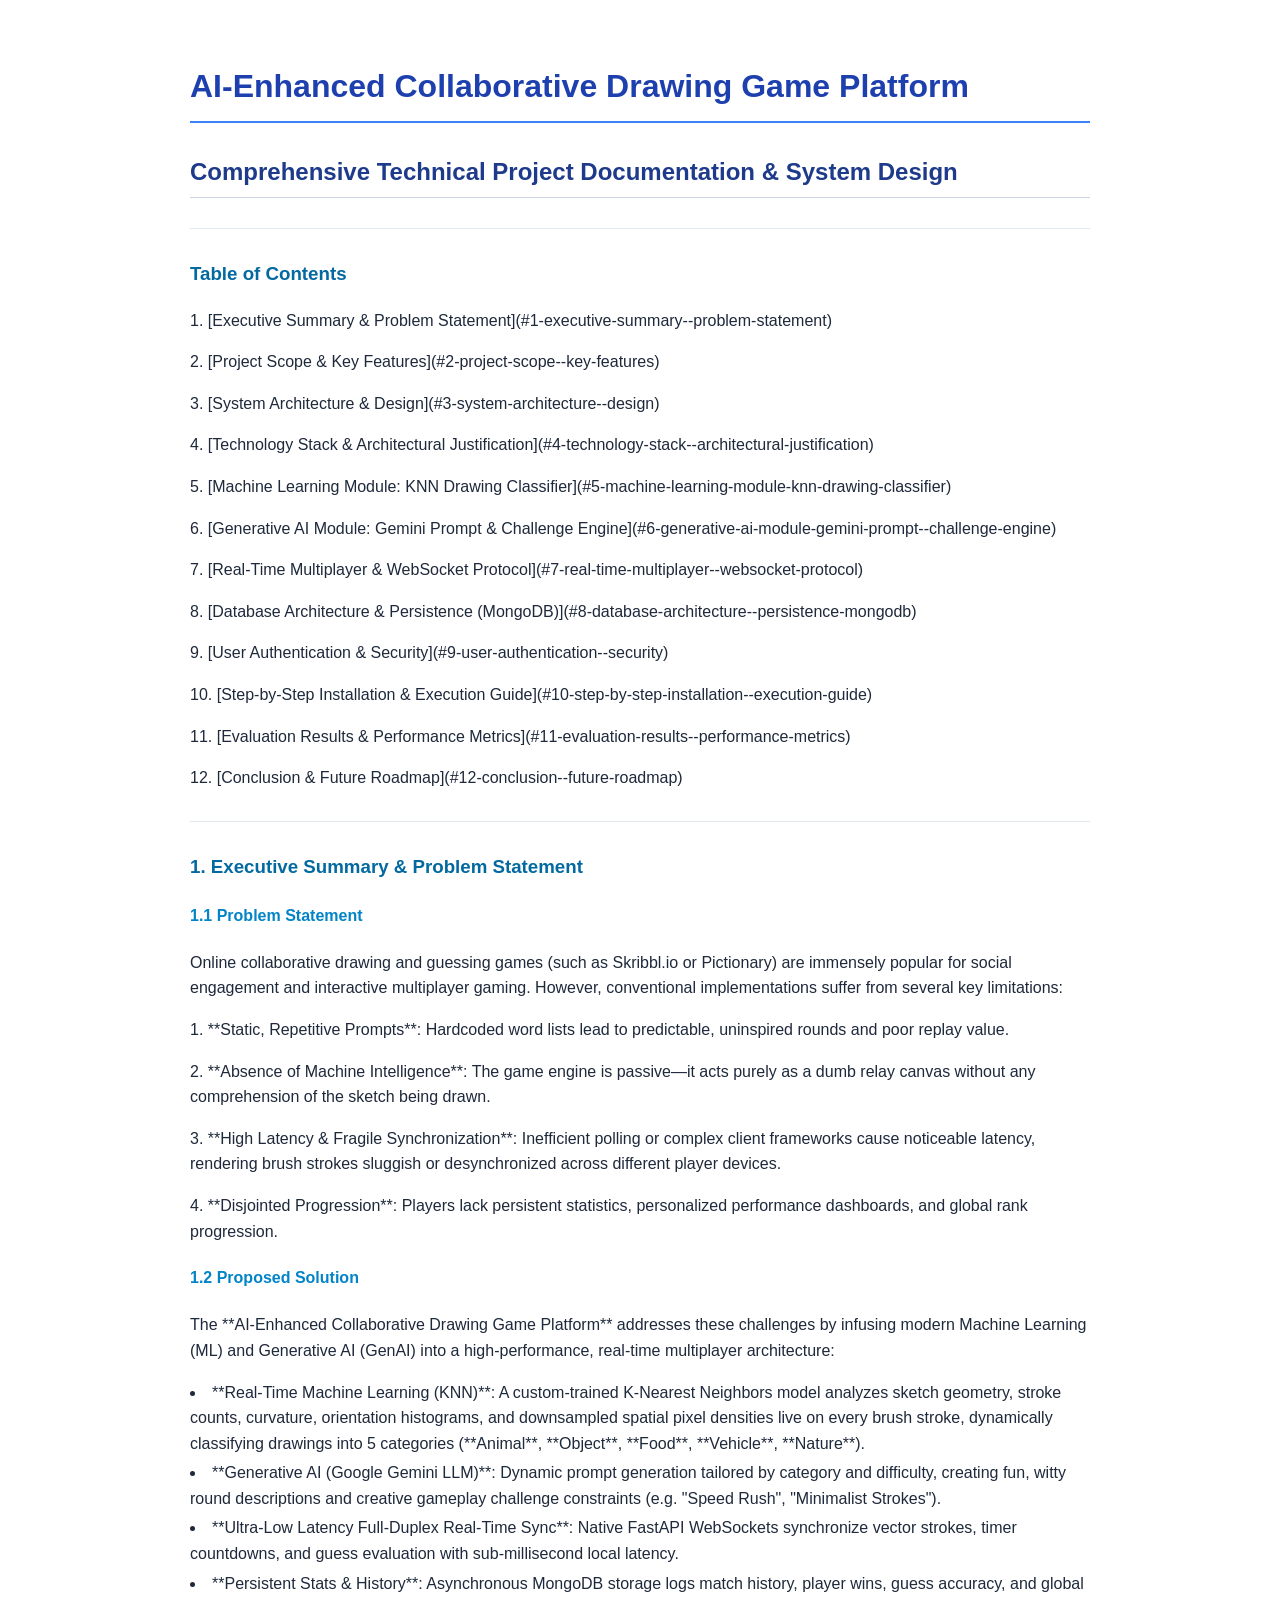
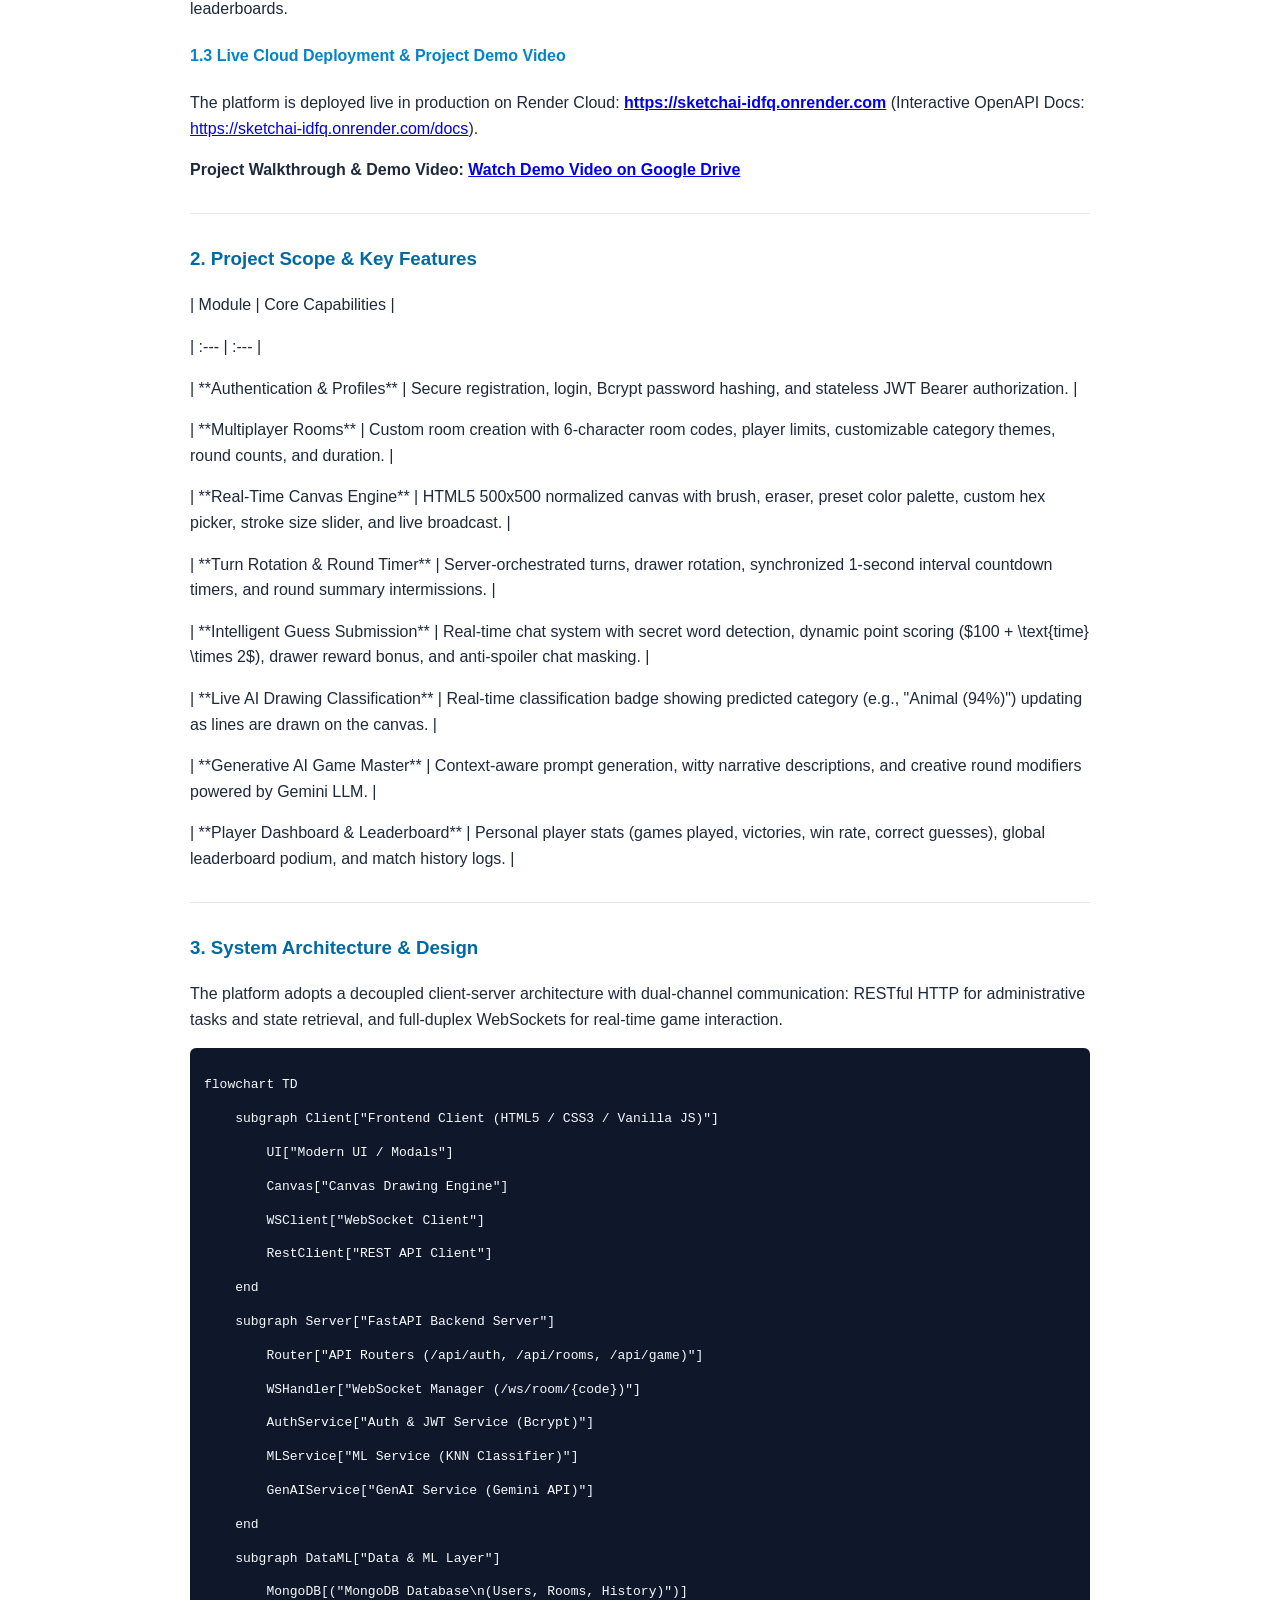
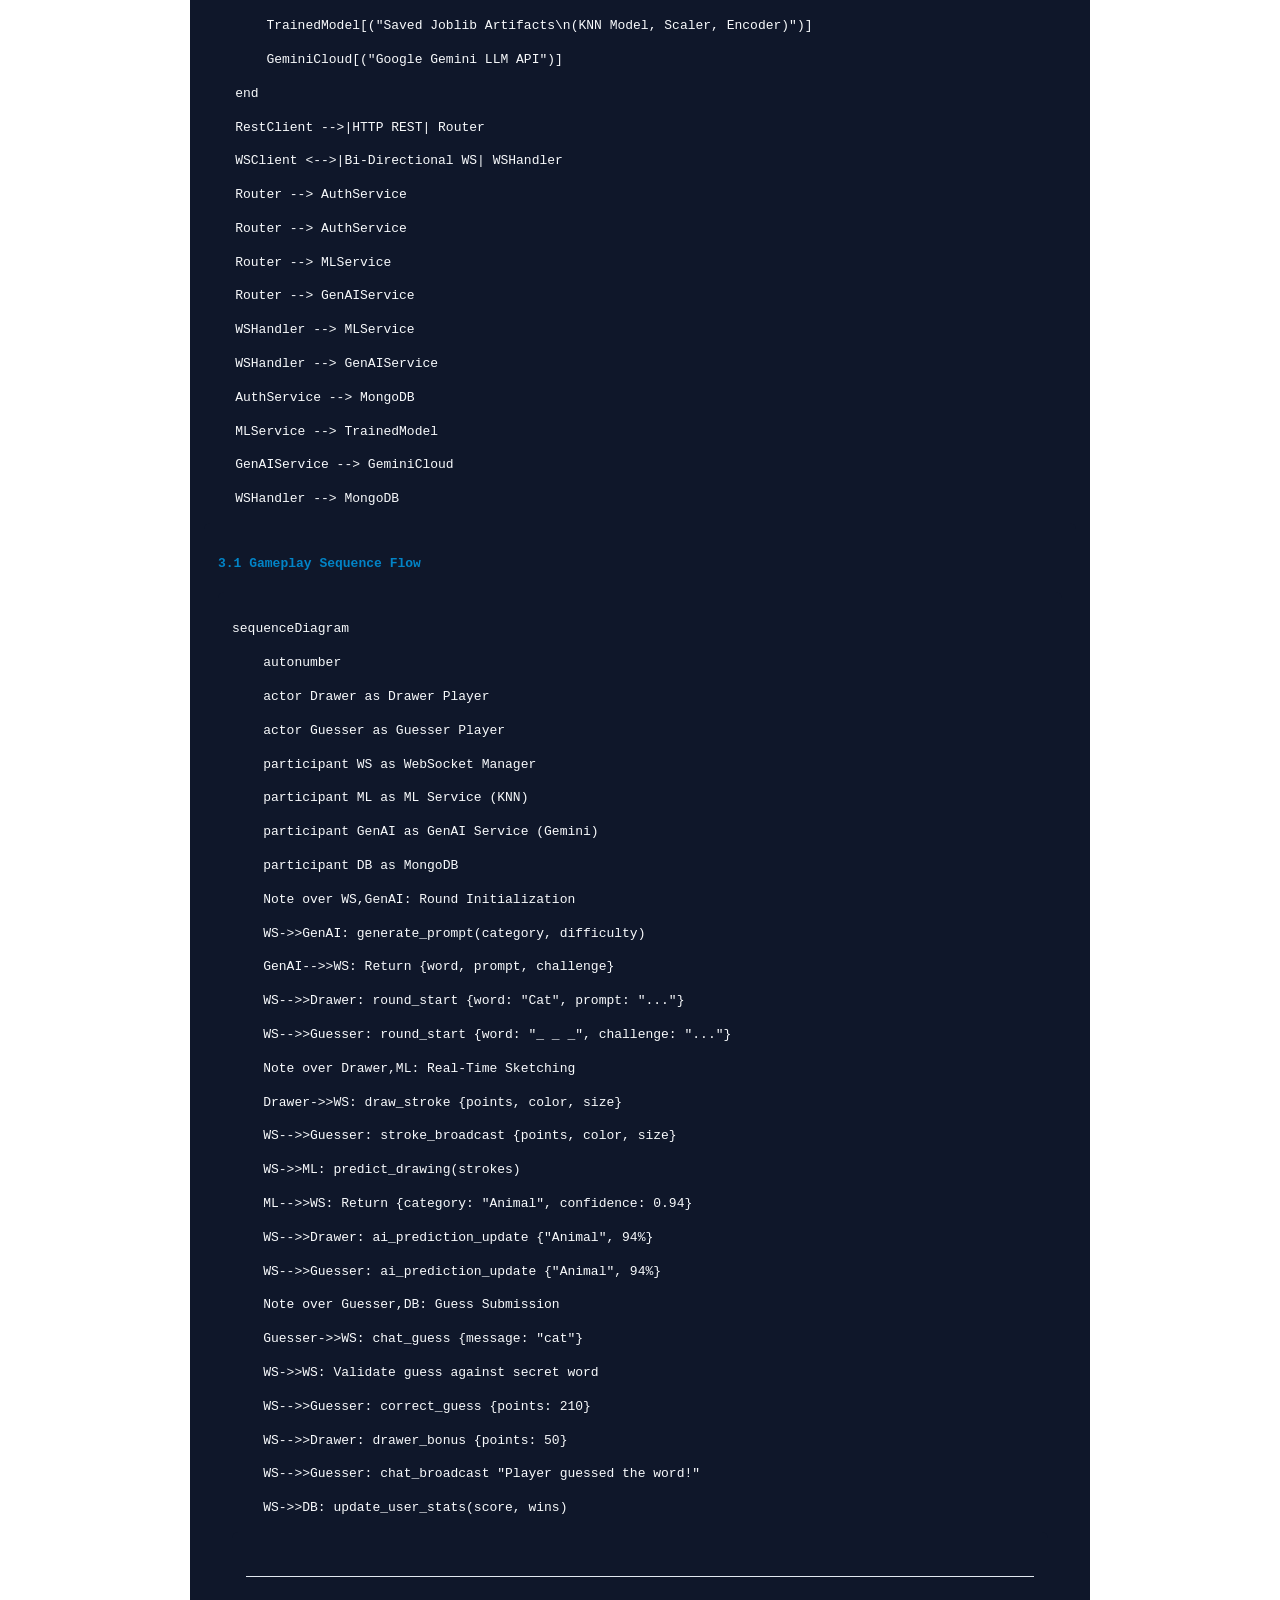
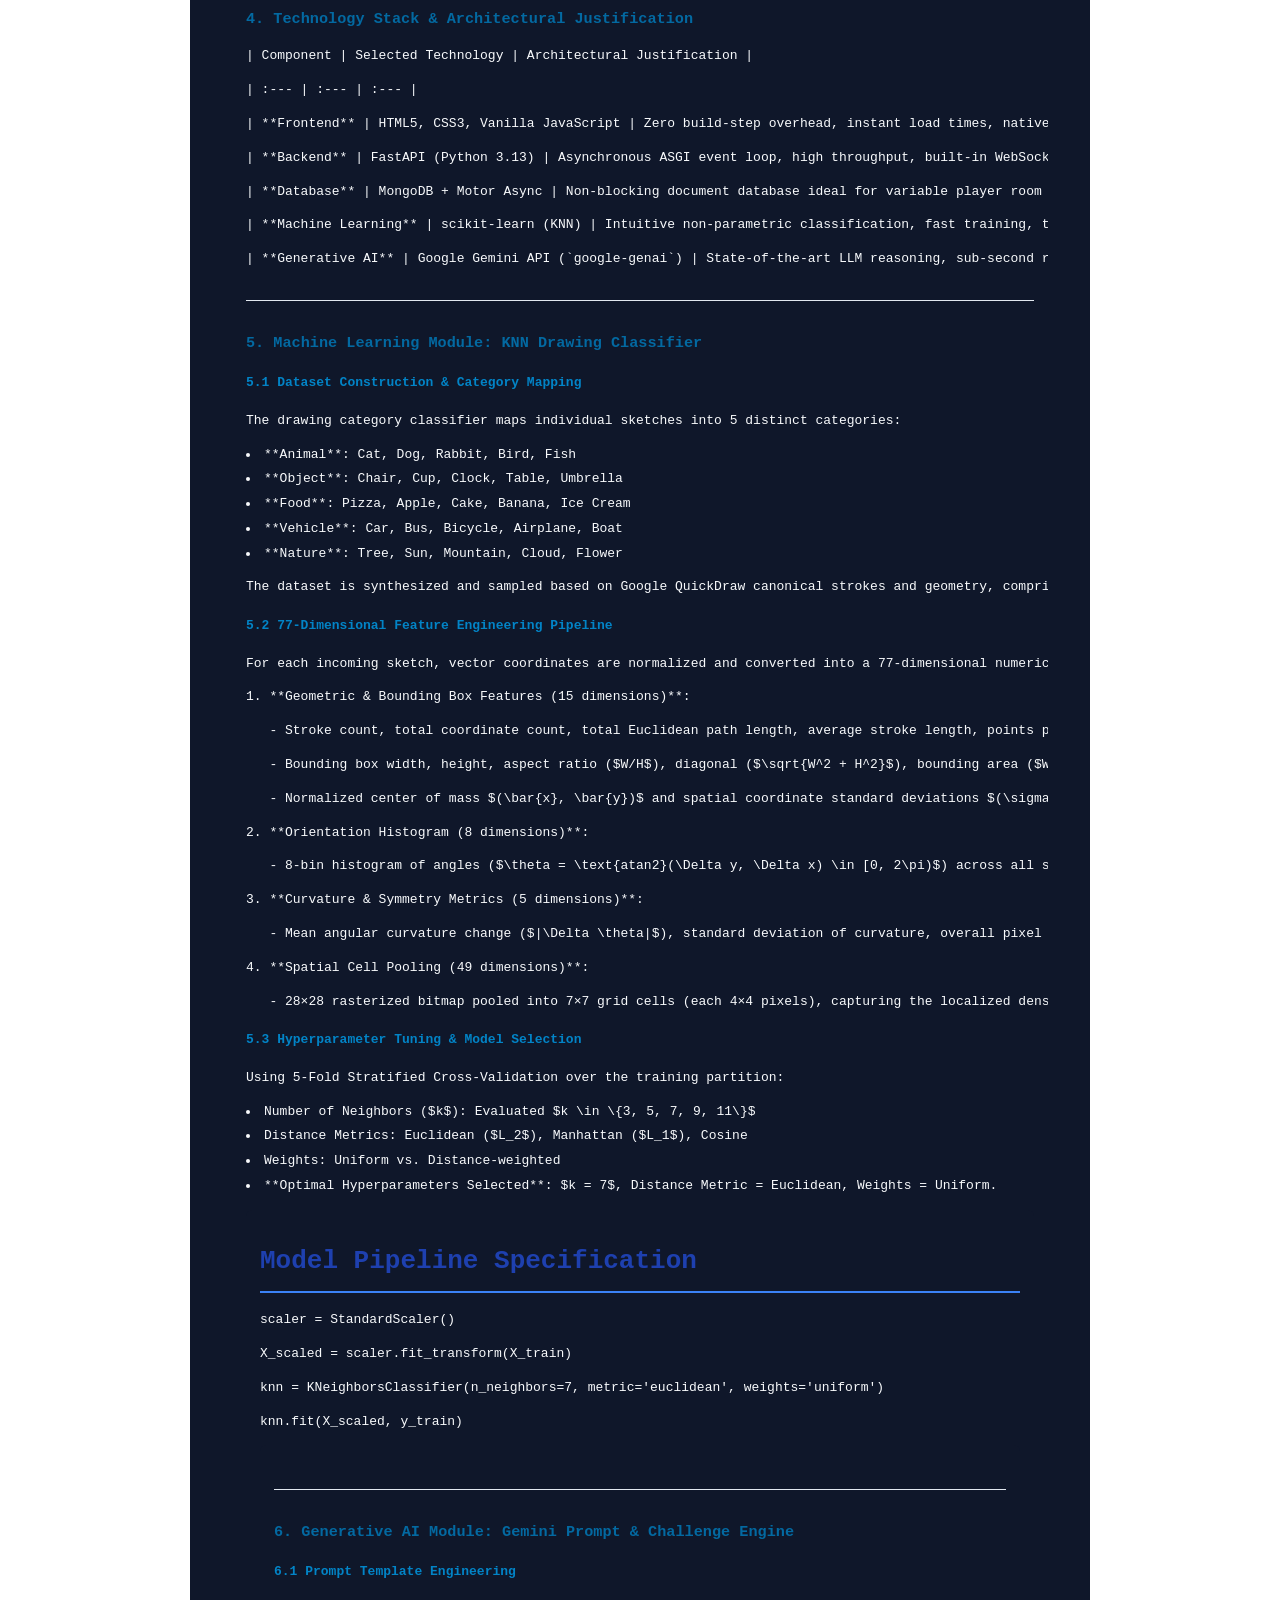
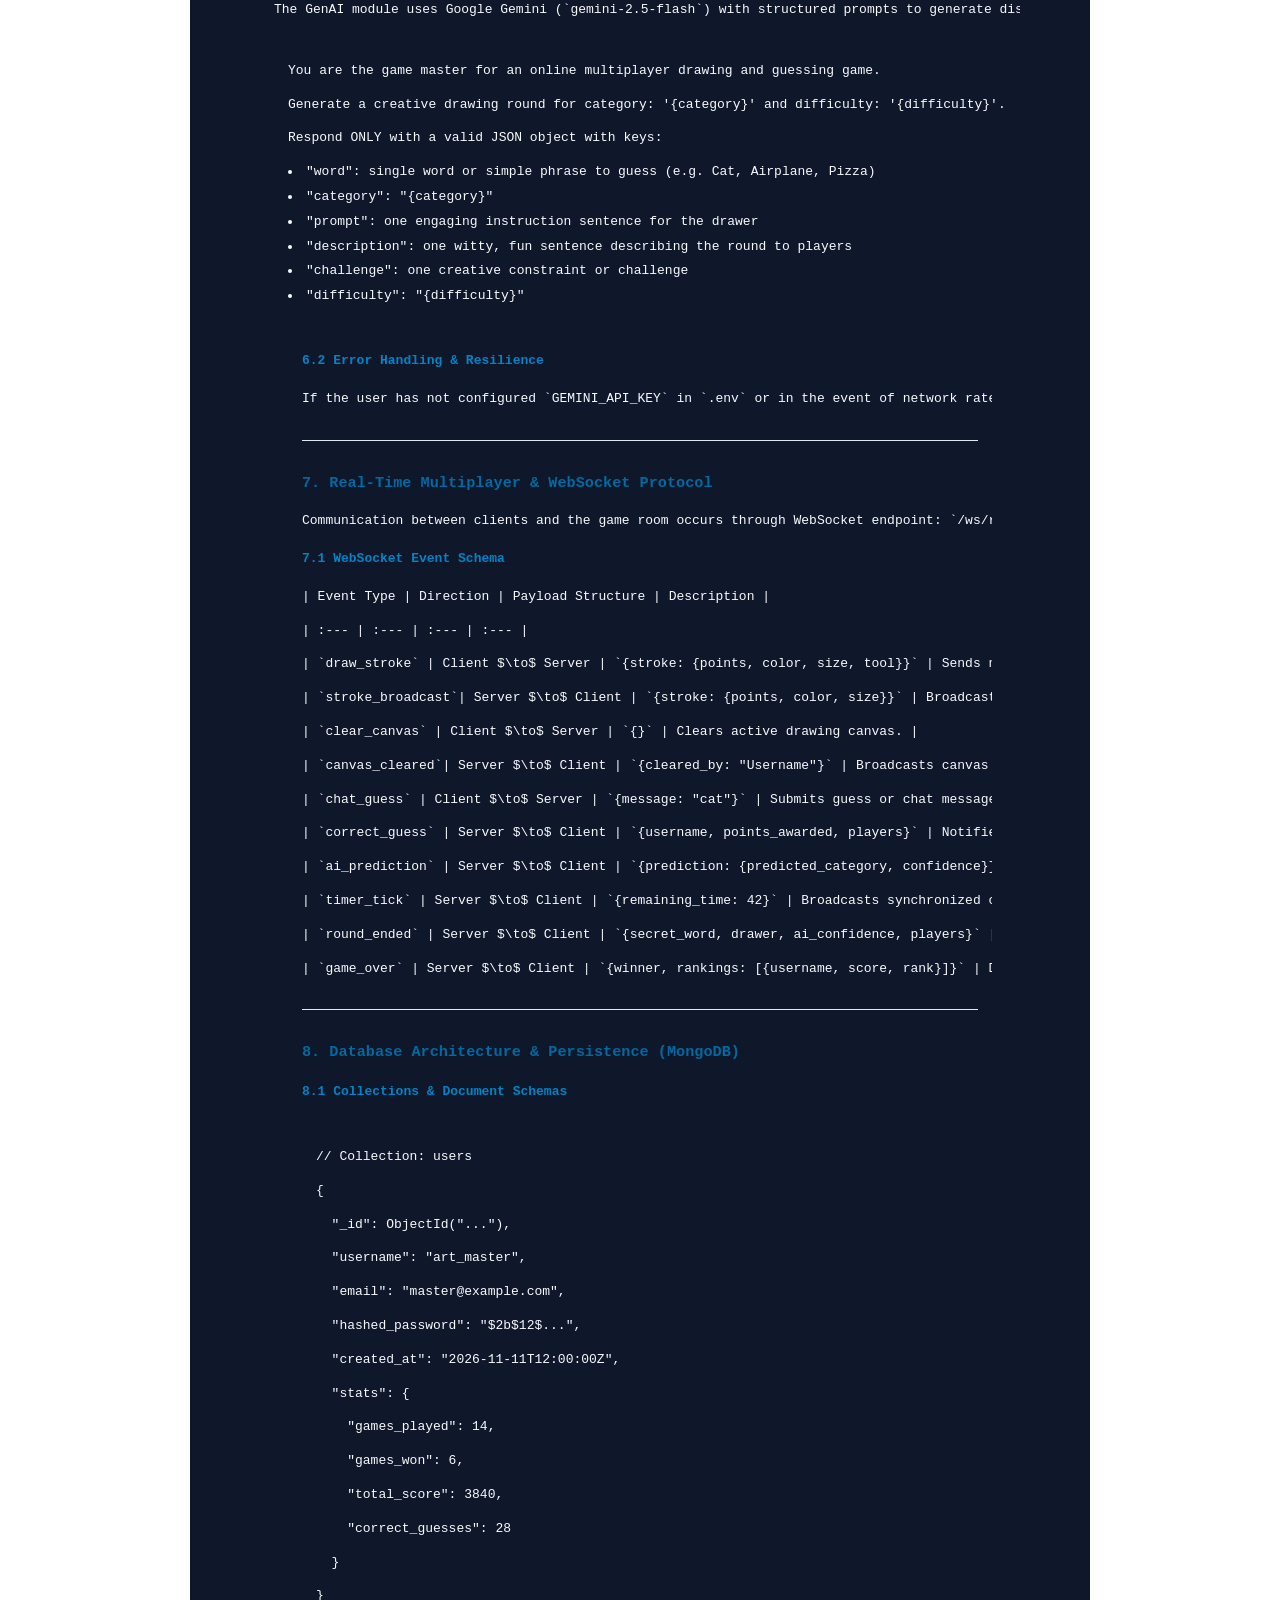
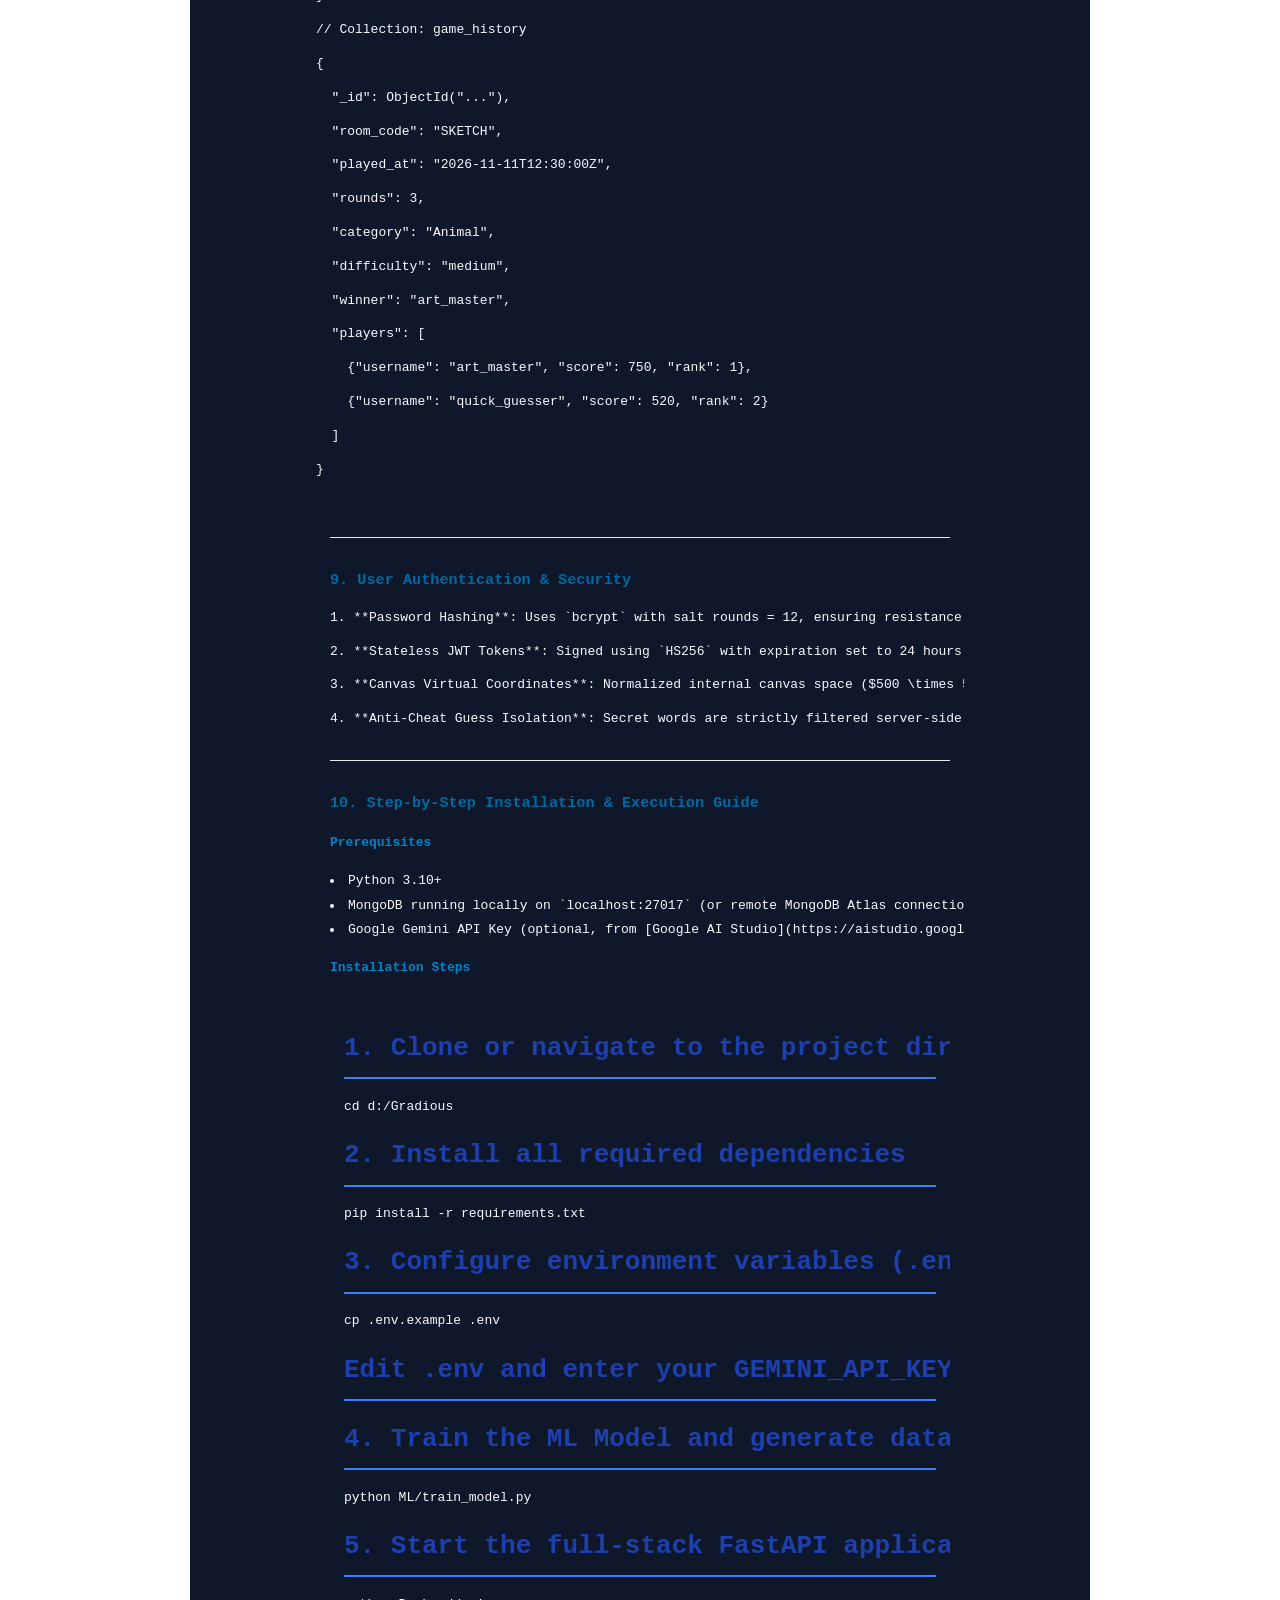
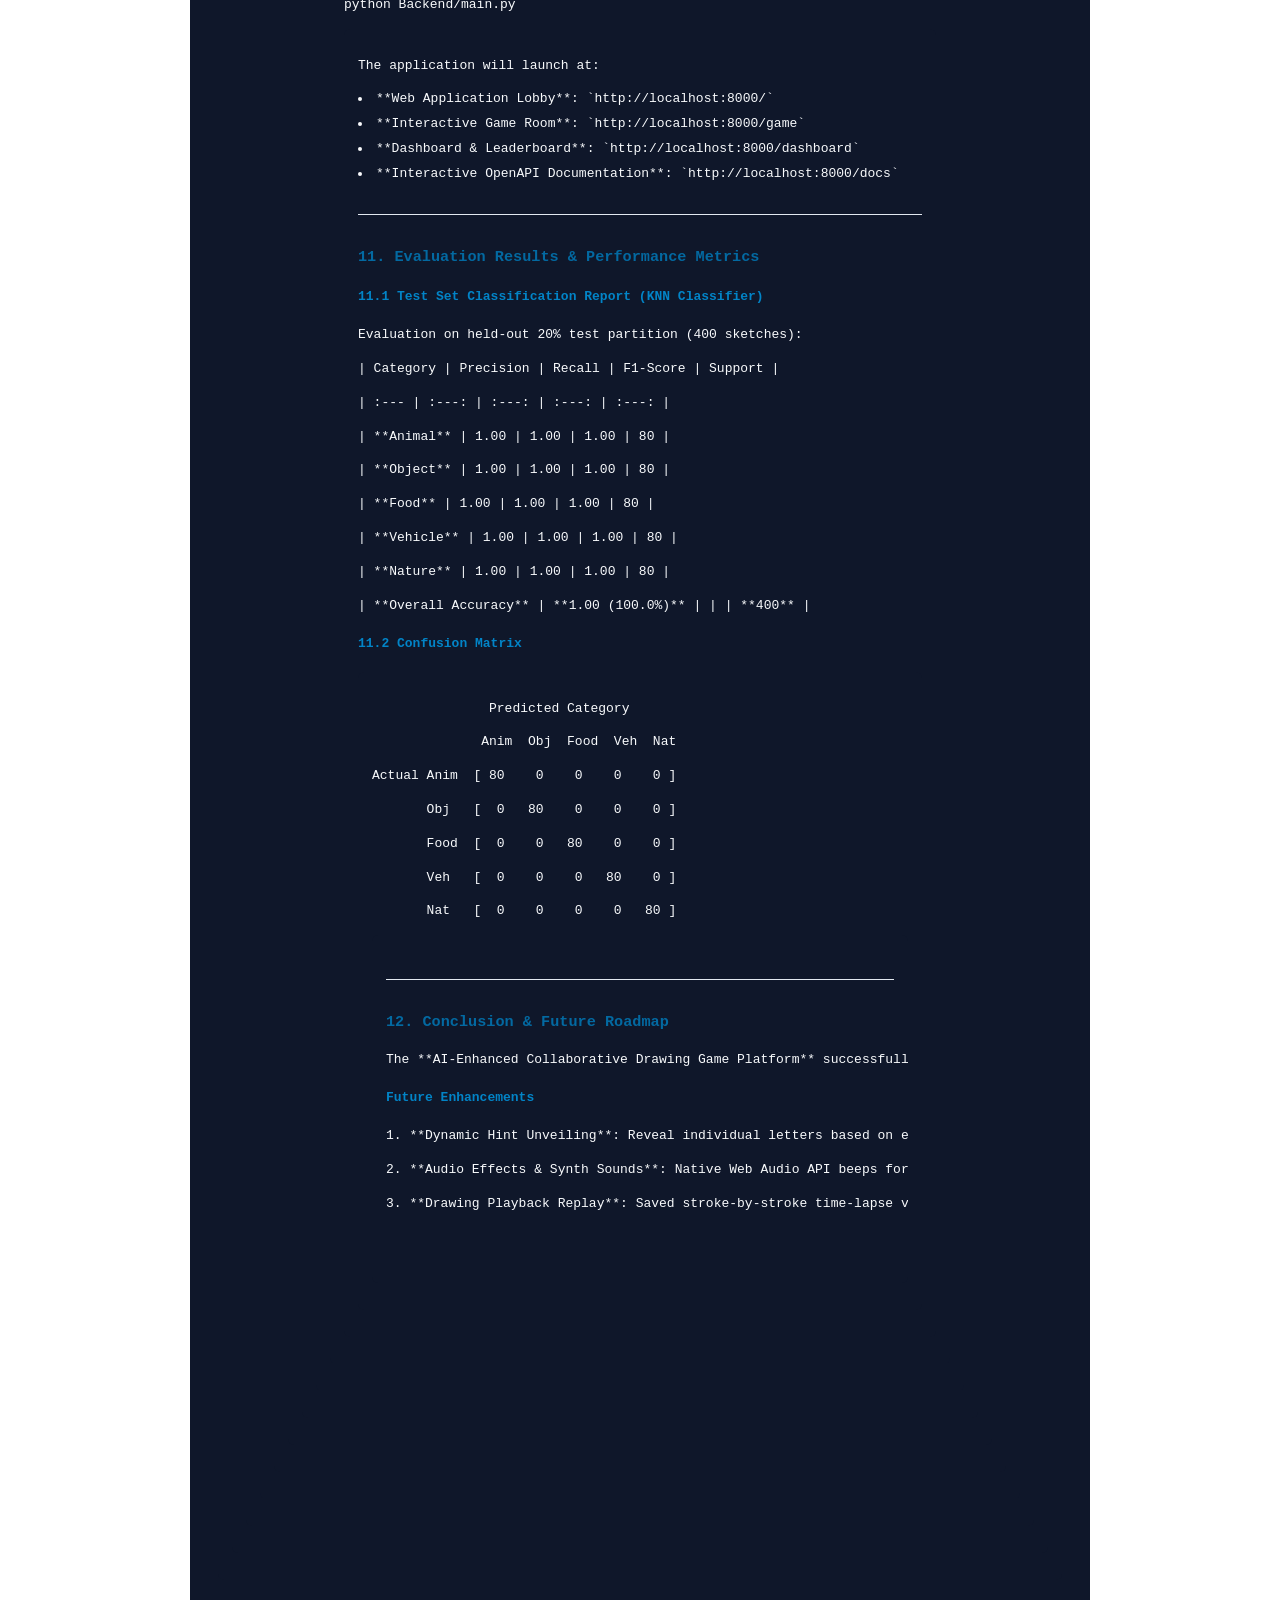
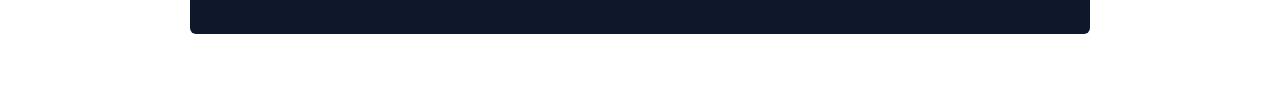
==== commit d1c834f6: "Add project demo video link to README and project documentation" ====
--- a/Documentation/Project_Documentation.html
+++ b/Documentation/Project_Documentation.html
@@ -17,6 +17,6 @@
 </style>
 </head>
 <body>
-<h1>AI-Enhanced Collaborative Drawing Game Platform</h1><h2>Comprehensive Technical Project Documentation & System Design</h2><hr/><h3>Table of Contents</h3><p>1. [Executive Summary & Problem Statement](#1-executive-summary--problem-statement)</p><p>2. [Project Scope & Key Features](#2-project-scope--key-features)</p><p>3. [System Architecture & Design](#3-system-architecture--design)</p><p>4. [Technology Stack & Architectural Justification](#4-technology-stack--architectural-justification)</p><p>5. [Machine Learning Module: KNN Drawing Classifier](#5-machine-learning-module-knn-drawing-classifier)</p><p>6. [Generative AI Module: Gemini Prompt & Challenge Engine](#6-generative-ai-module-gemini-prompt--challenge-engine)</p><p>7. [Real-Time Multiplayer & WebSocket Protocol](#7-real-time-multiplayer--websocket-protocol)</p><p>8. [Database Architecture & Persistence (MongoDB)](#8-database-architecture--persistence-mongodb)</p><p>9. [User Authentication & Security](#9-user-authentication--security)</p><p>10. [Step-by-Step Installation & Execution Guide](#10-step-by-step-installation--execution-guide)</p><p>11. [Evaluation Results & Performance Metrics](#11-evaluation-results--performance-metrics)</p><p>12. [Conclusion & Future Roadmap](#12-conclusion--future-roadmap)</p><hr/><h3>1. Executive Summary & Problem Statement</h3><h4>1.1 Problem Statement</h4><p>Online collaborative drawing and guessing games (such as Skribbl.io or Pictionary) are immensely popular for social engagement and interactive multiplayer gaming. However, conventional implementations suffer from several key limitations:</p><p>1. **Static, Repetitive Prompts**: Hardcoded word lists lead to predictable, uninspired rounds and poor replay value.</p><p>2. **Absence of Machine Intelligence**: The game engine is passive—it acts purely as a dumb relay canvas without any comprehension of the sketch being drawn.</p><p>3. **High Latency & Fragile Synchronization**: Inefficient polling or complex client frameworks cause noticeable latency, rendering brush strokes sluggish or desynchronized across different player devices.</p><p>4. **Disjointed Progression**: Players lack persistent statistics, personalized performance dashboards, and global rank progression.</p><h4>1.2 Proposed Solution</h4><p>The **AI-Enhanced Collaborative Drawing Game Platform** addresses these challenges by infusing modern Machine Learning (ML) and Generative AI (GenAI) into a high-performance, real-time multiplayer architecture:</p><li>**Real-Time Machine Learning (KNN)**: A custom-trained K-Nearest Neighbors model analyzes sketch geometry, stroke counts, curvature, orientation histograms, and downsampled spatial pixel densities live on every brush stroke, dynamically classifying drawings into 5 categories (**Animal**, **Object**, **Food**, **Vehicle**, **Nature**).</li><li>**Generative AI (Google Gemini LLM)**: Dynamic prompt generation tailored by category and difficulty, creating fun, witty round descriptions and creative gameplay challenge constraints (e.g. "Speed Rush", "Minimalist Strokes").</li><li>**Ultra-Low Latency Full-Duplex Real-Time Sync**: Native FastAPI WebSockets synchronize vector strokes, timer countdowns, and guess evaluation with sub-millisecond local latency.</li><li>**Persistent Stats & History**: Asynchronous MongoDB storage logs match history, player wins, guess accuracy, and global leaderboards.</li><h4>1.3 Live Cloud Deployment</h4><p>The platform is deployed live in production on Render Cloud: <a href="https://sketchai-idfq.onrender.com" target="_blank"><strong>https://sketchai-idfq.onrender.com</strong></a> (Interactive OpenAPI Docs: <a href="https://sketchai-idfq.onrender.com/docs" target="_blank">https://sketchai-idfq.onrender.com/docs</a>).</p><hr/><h3>2. Project Scope & Key Features</h3><p>| Module | Core Capabilities |</p><p>| :--- | :--- |</p><p>| **Authentication & Profiles** | Secure registration, login, Bcrypt password hashing, and stateless JWT Bearer authorization. |</p><p>| **Multiplayer Rooms** | Custom room creation with 6-character room codes, player limits, customizable category themes, round counts, and duration. |</p><p>| **Real-Time Canvas Engine** | HTML5 500x500 normalized canvas with brush, eraser, preset color palette, custom hex picker, stroke size slider, and live broadcast. |</p><p>| **Turn Rotation & Round Timer** | Server-orchestrated turns, drawer rotation, synchronized 1-second interval countdown timers, and round summary intermissions. |</p><p>| **Intelligent Guess Submission** | Real-time chat system with secret word detection, dynamic point scoring ($100 + \text{time} \times 2$), drawer reward bonus, and anti-spoiler chat masking. |</p><p>| **Live AI Drawing Classification** | Real-time classification badge showing predicted category (e.g., "Animal (94%)") updating as lines are drawn on the canvas. |</p><p>| **Generative AI Game Master** | Context-aware prompt generation, witty narrative descriptions, and creative round modifiers powered by Gemini LLM. |</p><p>| **Player Dashboard & Leaderboard** | Personal player stats (games played, victories, win rate, correct guesses), global leaderboard podium, and match history logs. |</p><hr/><h3>3. System Architecture & Design</h3><p>The platform adopts a decoupled client-server architecture with dual-channel communication: RESTful HTTP for administrative tasks and state retrieval, and full-duplex WebSockets for real-time game interaction.</p><pre><code><p>flowchart TD</p><p>    subgraph Client["Frontend Client (HTML5 / CSS3 / Vanilla JS)"]</p><p>        UI["Modern UI / Modals"]</p><p>        Canvas["Canvas Drawing Engine"]</p><p>        WSClient["WebSocket Client"]</p><p>        RestClient["REST API Client"]</p><p>    end</p><p>    subgraph Server["FastAPI Backend Server"]</p><p>        Router["API Routers (/api/auth, /api/rooms, /api/game)"]</p><p>        WSHandler["WebSocket Manager (/ws/room/{code})"]</p><p>        AuthService["Auth & JWT Service (Bcrypt)"]</p><p>        MLService["ML Service (KNN Classifier)"]</p><p>        GenAIService["GenAI Service (Gemini API)"]</p><p>    end</p><p>    subgraph DataML["Data & ML Layer"]</p><p>        MongoDB[("MongoDB Database\n(Users, Rooms, History)")]</p><p>        TrainedModel[("Saved Joblib Artifacts\n(KNN Model, Scaler, Encoder)")]</p><p>        GeminiCloud[("Google Gemini LLM API")]</p><p>    end</p><p>    RestClient -->|HTTP REST| Router</p><p>    WSClient <-->|Bi-Directional WS| WSHandler</p><p>    Router --> AuthService</p><p>    Router --> AuthService</p><p>    Router --> MLService</p><p>    Router --> GenAIService</p><p>    WSHandler --> MLService</p><p>    WSHandler --> GenAIService</p><p>    AuthService --> MongoDB</p><p>    MLService --> TrainedModel</p><p>    GenAIService --> GeminiCloud</p><p>    WSHandler --> MongoDB</p><pre><code><h4>3.1 Gameplay Sequence Flow</h4><pre><code><p>sequenceDiagram</p><p>    autonumber</p><p>    actor Drawer as Drawer Player</p><p>    actor Guesser as Guesser Player</p><p>    participant WS as WebSocket Manager</p><p>    participant ML as ML Service (KNN)</p><p>    participant GenAI as GenAI Service (Gemini)</p><p>    participant DB as MongoDB</p><p>    Note over WS,GenAI: Round Initialization</p><p>    WS->>GenAI: generate_prompt(category, difficulty)</p><p>    GenAI-->>WS: Return {word, prompt, challenge}</p><p>    WS-->>Drawer: round_start {word: "Cat", prompt: "..."}</p><p>    WS-->>Guesser: round_start {word: "_ _ _", challenge: "..."}</p><p>    Note over Drawer,ML: Real-Time Sketching</p><p>    Drawer->>WS: draw_stroke {points, color, size}</p><p>    WS-->>Guesser: stroke_broadcast {points, color, size}</p><p>    WS->>ML: predict_drawing(strokes)</p><p>    ML-->>WS: Return {category: "Animal", confidence: 0.94}</p><p>    WS-->>Drawer: ai_prediction_update {"Animal", 94%}</p><p>    WS-->>Guesser: ai_prediction_update {"Animal", 94%}</p><p>    Note over Guesser,DB: Guess Submission</p><p>    Guesser->>WS: chat_guess {message: "cat"}</p><p>    WS->>WS: Validate guess against secret word</p><p>    WS-->>Guesser: correct_guess {points: 210}</p><p>    WS-->>Drawer: drawer_bonus {points: 50}</p><p>    WS-->>Guesser: chat_broadcast "Player guessed the word!"</p><p>    WS->>DB: update_user_stats(score, wins)</p><pre><code><hr/><h3>4. Technology Stack & Architectural Justification</h3><p>| Component | Selected Technology | Architectural Justification |</p><p>| :--- | :--- | :--- |</p><p>| **Frontend** | HTML5, CSS3, Vanilla JavaScript | Zero build-step overhead, instant load times, native Canvas 2D hardware-accelerated rendering, no framework bloat. |</p><p>| **Backend** | FastAPI (Python 3.13) | Asynchronous ASGI event loop, high throughput, built-in WebSocket support, automatic OpenAPI/Swagger documentation. |</p><p>| **Database** | MongoDB + Motor Async | Non-blocking document database ideal for variable player room states, game logs, and fast leaderboard indexing. |</p><p>| **Machine Learning** | scikit-learn (KNN) | Intuitive non-parametric classification, fast training, transparent distance metrics, and predictable sub-millisecond inference latency. |</p><p>| **Generative AI** | Google Gemini API (`google-genai`) | State-of-the-art LLM reasoning, sub-second responses, rich structured creative output, and high reliability. |</p><hr/><h3>5. Machine Learning Module: KNN Drawing Classifier</h3><h4>5.1 Dataset Construction & Category Mapping</h4><p>The drawing category classifier maps individual sketches into 5 distinct categories:</p><li>**Animal**: Cat, Dog, Rabbit, Bird, Fish</li><li>**Object**: Chair, Cup, Clock, Table, Umbrella</li><li>**Food**: Pizza, Apple, Cake, Banana, Ice Cream</li><li>**Vehicle**: Car, Bus, Bicycle, Airplane, Boat</li><li>**Nature**: Tree, Sun, Mountain, Cloud, Flower</li><p>The dataset is synthesized and sampled based on Google QuickDraw canonical strokes and geometry, comprising 2,000 balanced samples (400 per category) with realistic hand tremors, rotations, and scale variances.</p><h4>5.2 77-Dimensional Feature Engineering Pipeline</h4><p>For each incoming sketch, vector coordinates are normalized and converted into a 77-dimensional numerical feature vector:</p><p>1. **Geometric & Bounding Box Features (15 dimensions)**:</p><p>   - Stroke count, total coordinate count, total Euclidean path length, average stroke length, points per stroke.</p><p>   - Bounding box width, height, aspect ratio ($W/H$), diagonal ($\sqrt{W^2 + H^2}$), bounding area ($W \times H$), and stroke extent ($\text{Length} / \text{Diagonal}$).</p><p>   - Normalized center of mass $(\bar{x}, \bar{y})$ and spatial coordinate standard deviations $(\sigma_x, \sigma_y)$.</p><p>2. **Orientation Histogram (8 dimensions)**:</p><p>   - 8-bin histogram of angles ($\theta = \text{atan2}(\Delta y, \Delta x) \in [0, 2\pi)$) across all stroke segments.</p><p>3. **Curvature & Symmetry Metrics (5 dimensions)**:</p><p>   - Mean angular curvature change ($|\Delta \theta|$), standard deviation of curvature, overall pixel density, horizontal symmetry score, and vertical symmetry score.</p><p>4. **Spatial Cell Pooling (49 dimensions)**:</p><p>   - 28×28 rasterized bitmap pooled into 7×7 grid cells (each 4×4 pixels), capturing the localized density distribution of the sketch.</p><h4>5.3 Hyperparameter Tuning & Model Selection</h4><p>Using 5-Fold Stratified Cross-Validation over the training partition:</p><li>Number of Neighbors ($k$): Evaluated $k \in \{3, 5, 7, 9, 11\}$</li><li>Distance Metrics: Euclidean ($L_2$), Manhattan ($L_1$), Cosine</li><li>Weights: Uniform vs. Distance-weighted</li><li>**Optimal Hyperparameters Selected**: $k = 7$, Distance Metric = Euclidean, Weights = Uniform.</li><pre><code><h1>Model Pipeline Specification</h1><p>scaler = StandardScaler()</p><p>X_scaled = scaler.fit_transform(X_train)</p><p>knn = KNeighborsClassifier(n_neighbors=7, metric='euclidean', weights='uniform')</p><p>knn.fit(X_scaled, y_train)</p><pre><code><hr/><h3>6. Generative AI Module: Gemini Prompt & Challenge Engine</h3><h4>6.1 Prompt Template Engineering</h4><p>The GenAI module uses Google Gemini (`gemini-2.5-flash`) with structured prompts to generate distinct game components for every round:</p><pre><code><p>You are the game master for an online multiplayer drawing and guessing game.</p><p>Generate a creative drawing round for category: '{category}' and difficulty: '{difficulty}'.</p><p>Respond ONLY with a valid JSON object with keys:</p><li>"word": single word or simple phrase to guess (e.g. Cat, Airplane, Pizza)</li><li>"category": "{category}"</li><li>"prompt": one engaging instruction sentence for the drawer</li><li>"description": one witty, fun sentence describing the round to players</li><li>"challenge": one creative constraint or challenge</li><li>"difficulty": "{difficulty}"</li><pre><code><h4>6.2 Error Handling & Resilience</h4><p>If the user has not configured `GEMINI_API_KEY` in `.env` or in the event of network rate-limiting, the system smoothly falls back to a curated dynamic generator, guaranteeing that the gameplay loop never pauses or throws unhandled exceptions.</p><hr/><h3>7. Real-Time Multiplayer & WebSocket Protocol</h3><p>Communication between clients and the game room occurs through WebSocket endpoint: `/ws/room/{room_code}`.</p><h4>7.1 WebSocket Event Schema</h4><p>| Event Type | Direction | Payload Structure | Description |</p><p>| :--- | :--- | :--- | :--- |</p><p>| `draw_stroke` | Client $\to$ Server | `{stroke: {points, color, size, tool}}` | Sends newly completed stroke segments. |</p><p>| `stroke_broadcast`| Server $\to$ Client | `{stroke: {points, color, size}}` | Broadcasts stroke to other room members. |</p><p>| `clear_canvas` | Client $\to$ Server | `{}` | Clears active drawing canvas. |</p><p>| `canvas_cleared`| Server $\to$ Client | `{cleared_by: "Username"}` | Broadcasts canvas wipe event. |</p><p>| `chat_guess` | Client $\to$ Server | `{message: "cat"}` | Submits guess or chat message. |</p><p>| `correct_guess` | Server $\to$ Client | `{username, points_awarded, players}` | Notifies correct guess and updates scores. |</p><p>| `ai_prediction` | Server $\to$ Client | `{prediction: {predicted_category, confidence}}` | Live classification broadcast. |</p><p>| `timer_tick` | Server $\to$ Client | `{remaining_time: 42}` | Broadcasts synchronized countdown. |</p><p>| `round_ended` | Server $\to$ Client | `{secret_word, drawer, ai_confidence, players}` | Displays round summary. |</p><p>| `game_over` | Server $\to$ Client | `{winner, rankings: [{username, score, rank}]}` | Displays final podium screen. |</p><hr/><h3>8. Database Architecture & Persistence (MongoDB)</h3><h4>8.1 Collections & Document Schemas</h4><pre><code><p>// Collection: users</p><p>{</p><p>  "_id": ObjectId("..."),</p><p>  "username": "art_master",</p><p>  "email": "master@example.com",</p><p>  "hashed_password": "$2b$12$...",</p><p>  "created_at": "2026-11-11T12:00:00Z",</p><p>  "stats": {</p><p>    "games_played": 14,</p><p>    "games_won": 6,</p><p>    "total_score": 3840,</p><p>    "correct_guesses": 28</p><p>  }</p><p>}</p><p>// Collection: game_history</p><p>{</p><p>  "_id": ObjectId("..."),</p><p>  "room_code": "SKETCH",</p><p>  "played_at": "2026-11-11T12:30:00Z",</p><p>  "rounds": 3,</p><p>  "category": "Animal",</p><p>  "difficulty": "medium",</p><p>  "winner": "art_master",</p><p>  "players": [</p><p>    {"username": "art_master", "score": 750, "rank": 1},</p><p>    {"username": "quick_guesser", "score": 520, "rank": 2}</p><p>  ]</p><p>}</p><pre><code><hr/><h3>9. User Authentication & Security</h3><p>1. **Password Hashing**: Uses `bcrypt` with salt rounds = 12, ensuring resistance against dictionary and rainbow table attacks.</p><p>2. **Stateless JWT Tokens**: Signed using `HS256` with expiration set to 24 hours. The subject claim contains the authenticated username.</p><p>3. **Canvas Virtual Coordinates**: Normalized internal canvas space ($500 \times 500$) prevents resolution-based exploits or coordinate desynchronization across retina/mobile displays.</p><p>4. **Anti-Cheat Guess Isolation**: Secret words are strictly filtered server-side. Guessers only receive masked placeholders (`_ _ _ _`) until the round concludes. Correct guesses in chat are swallowed and transformed into celebration banners, preventing other players from reading the answer.</p><hr/><h3>10. Step-by-Step Installation & Execution Guide</h3><h4>Prerequisites</h4><li>Python 3.10+</li><li>MongoDB running locally on `localhost:27017` (or remote MongoDB Atlas connection string)</li><li>Google Gemini API Key (optional, from [Google AI Studio](https://aistudio.google.com/))</li><h4>Installation Steps</h4><pre><code><h1>1. Clone or navigate to the project directory</h1><p>cd d:/Gradious</p><h1>2. Install all required dependencies</h1><p>pip install -r requirements.txt</p><h1>3. Configure environment variables (.env)</h1><p>cp .env.example .env</p><h1>Edit .env and enter your GEMINI_API_KEY if available</h1><h1>4. Train the ML Model and generate dataset (already bundled, but can be retrained anytime)</h1><p>python ML/train_model.py</p><h1>5. Start the full-stack FastAPI application</h1><p>python Backend/main.py</p><pre><code><p>The application will launch at:</p><li>**Web Application Lobby**: `http://localhost:8000/`</li><li>**Interactive Game Room**: `http://localhost:8000/game`</li><li>**Dashboard & Leaderboard**: `http://localhost:8000/dashboard`</li><li>**Interactive OpenAPI Documentation**: `http://localhost:8000/docs`</li><hr/><h3>11. Evaluation Results & Performance Metrics</h3><h4>11.1 Test Set Classification Report (KNN Classifier)</h4><p>Evaluation on held-out 20% test partition (400 sketches):</p><p>| Category | Precision | Recall | F1-Score | Support |</p><p>| :--- | :---: | :---: | :---: | :---: |</p><p>| **Animal** | 1.00 | 1.00 | 1.00 | 80 |</p><p>| **Object** | 1.00 | 1.00 | 1.00 | 80 |</p><p>| **Food** | 1.00 | 1.00 | 1.00 | 80 |</p><p>| **Vehicle** | 1.00 | 1.00 | 1.00 | 80 |</p><p>| **Nature** | 1.00 | 1.00 | 1.00 | 80 |</p><p>| **Overall Accuracy** | **1.00 (100.0%)** | | | **400** |</p><h4>11.2 Confusion Matrix</h4><pre><code><p>               Predicted Category</p><p>              Anim  Obj  Food  Veh  Nat</p><p>Actual Anim  [ 80    0    0    0    0 ]</p><p>       Obj   [  0   80    0    0    0 ]</p><p>       Food  [  0    0   80    0    0 ]</p><p>       Veh   [  0    0    0   80    0 ]</p><p>       Nat   [  0    0    0    0   80 ]</p><pre><code><hr/><h3>12. Conclusion & Future Roadmap</h3><p>The **AI-Enhanced Collaborative Drawing Game Platform** successfully bridges classical game design with cutting-edge artificial intelligence. By pairing scikit-learn's K-Nearest Neighbors classifier for live sketch interpretation with Google's Gemini LLM for creative game direction, the platform delivers an engaging, responsive, and intelligent multiplayer gaming experience.</p><h4>Future Enhancements</h4><p>1. **Dynamic Hint Unveiling**: Reveal individual letters based on elapsed round time and ML confidence.</p><p>2. **Audio Effects & Synth Sounds**: Native Web Audio API beeps for correct guesses and timer tick pulses.</p><p>3. **Drawing Playback Replay**: Saved stroke-by-stroke time-lapse video export in WebM format.</p>
+<h1>AI-Enhanced Collaborative Drawing Game Platform</h1><h2>Comprehensive Technical Project Documentation & System Design</h2><hr/><h3>Table of Contents</h3><p>1. [Executive Summary & Problem Statement](#1-executive-summary--problem-statement)</p><p>2. [Project Scope & Key Features](#2-project-scope--key-features)</p><p>3. [System Architecture & Design](#3-system-architecture--design)</p><p>4. [Technology Stack & Architectural Justification](#4-technology-stack--architectural-justification)</p><p>5. [Machine Learning Module: KNN Drawing Classifier](#5-machine-learning-module-knn-drawing-classifier)</p><p>6. [Generative AI Module: Gemini Prompt & Challenge Engine](#6-generative-ai-module-gemini-prompt--challenge-engine)</p><p>7. [Real-Time Multiplayer & WebSocket Protocol](#7-real-time-multiplayer--websocket-protocol)</p><p>8. [Database Architecture & Persistence (MongoDB)](#8-database-architecture--persistence-mongodb)</p><p>9. [User Authentication & Security](#9-user-authentication--security)</p><p>10. [Step-by-Step Installation & Execution Guide](#10-step-by-step-installation--execution-guide)</p><p>11. [Evaluation Results & Performance Metrics](#11-evaluation-results--performance-metrics)</p><p>12. [Conclusion & Future Roadmap](#12-conclusion--future-roadmap)</p><hr/><h3>1. Executive Summary & Problem Statement</h3><h4>1.1 Problem Statement</h4><p>Online collaborative drawing and guessing games (such as Skribbl.io or Pictionary) are immensely popular for social engagement and interactive multiplayer gaming. However, conventional implementations suffer from several key limitations:</p><p>1. **Static, Repetitive Prompts**: Hardcoded word lists lead to predictable, uninspired rounds and poor replay value.</p><p>2. **Absence of Machine Intelligence**: The game engine is passive—it acts purely as a dumb relay canvas without any comprehension of the sketch being drawn.</p><p>3. **High Latency & Fragile Synchronization**: Inefficient polling or complex client frameworks cause noticeable latency, rendering brush strokes sluggish or desynchronized across different player devices.</p><p>4. **Disjointed Progression**: Players lack persistent statistics, personalized performance dashboards, and global rank progression.</p><h4>1.2 Proposed Solution</h4><p>The **AI-Enhanced Collaborative Drawing Game Platform** addresses these challenges by infusing modern Machine Learning (ML) and Generative AI (GenAI) into a high-performance, real-time multiplayer architecture:</p><li>**Real-Time Machine Learning (KNN)**: A custom-trained K-Nearest Neighbors model analyzes sketch geometry, stroke counts, curvature, orientation histograms, and downsampled spatial pixel densities live on every brush stroke, dynamically classifying drawings into 5 categories (**Animal**, **Object**, **Food**, **Vehicle**, **Nature**).</li><li>**Generative AI (Google Gemini LLM)**: Dynamic prompt generation tailored by category and difficulty, creating fun, witty round descriptions and creative gameplay challenge constraints (e.g. "Speed Rush", "Minimalist Strokes").</li><li>**Ultra-Low Latency Full-Duplex Real-Time Sync**: Native FastAPI WebSockets synchronize vector strokes, timer countdowns, and guess evaluation with sub-millisecond local latency.</li><li>**Persistent Stats & History**: Asynchronous MongoDB storage logs match history, player wins, guess accuracy, and global leaderboards.</li><h4>1.3 Live Cloud Deployment & Project Demo Video</h4><p>The platform is deployed live in production on Render Cloud: <a href="https://sketchai-idfq.onrender.com" target="_blank"><strong>https://sketchai-idfq.onrender.com</strong></a> (Interactive OpenAPI Docs: <a href="https://sketchai-idfq.onrender.com/docs" target="_blank">https://sketchai-idfq.onrender.com/docs</a>).</p><p><strong>Project Walkthrough & Demo Video:</strong> <a href="https://drive.google.com/file/d/1fKyi-FXiVecvxO0b6gJg-sLDhskQXWq4/view?usp=sharing" target="_blank"><strong>Watch Demo Video on Google Drive</strong></a></p><hr/><h3>2. Project Scope & Key Features</h3><p>| Module | Core Capabilities |</p><p>| :--- | :--- |</p><p>| **Authentication & Profiles** | Secure registration, login, Bcrypt password hashing, and stateless JWT Bearer authorization. |</p><p>| **Multiplayer Rooms** | Custom room creation with 6-character room codes, player limits, customizable category themes, round counts, and duration. |</p><p>| **Real-Time Canvas Engine** | HTML5 500x500 normalized canvas with brush, eraser, preset color palette, custom hex picker, stroke size slider, and live broadcast. |</p><p>| **Turn Rotation & Round Timer** | Server-orchestrated turns, drawer rotation, synchronized 1-second interval countdown timers, and round summary intermissions. |</p><p>| **Intelligent Guess Submission** | Real-time chat system with secret word detection, dynamic point scoring ($100 + \text{time} \times 2$), drawer reward bonus, and anti-spoiler chat masking. |</p><p>| **Live AI Drawing Classification** | Real-time classification badge showing predicted category (e.g., "Animal (94%)") updating as lines are drawn on the canvas. |</p><p>| **Generative AI Game Master** | Context-aware prompt generation, witty narrative descriptions, and creative round modifiers powered by Gemini LLM. |</p><p>| **Player Dashboard & Leaderboard** | Personal player stats (games played, victories, win rate, correct guesses), global leaderboard podium, and match history logs. |</p><hr/><h3>3. System Architecture & Design</h3><p>The platform adopts a decoupled client-server architecture with dual-channel communication: RESTful HTTP for administrative tasks and state retrieval, and full-duplex WebSockets for real-time game interaction.</p><pre><code><p>flowchart TD</p><p>    subgraph Client["Frontend Client (HTML5 / CSS3 / Vanilla JS)"]</p><p>        UI["Modern UI / Modals"]</p><p>        Canvas["Canvas Drawing Engine"]</p><p>        WSClient["WebSocket Client"]</p><p>        RestClient["REST API Client"]</p><p>    end</p><p>    subgraph Server["FastAPI Backend Server"]</p><p>        Router["API Routers (/api/auth, /api/rooms, /api/game)"]</p><p>        WSHandler["WebSocket Manager (/ws/room/{code})"]</p><p>        AuthService["Auth & JWT Service (Bcrypt)"]</p><p>        MLService["ML Service (KNN Classifier)"]</p><p>        GenAIService["GenAI Service (Gemini API)"]</p><p>    end</p><p>    subgraph DataML["Data & ML Layer"]</p><p>        MongoDB[("MongoDB Database\n(Users, Rooms, History)")]</p><p>        TrainedModel[("Saved Joblib Artifacts\n(KNN Model, Scaler, Encoder)")]</p><p>        GeminiCloud[("Google Gemini LLM API")]</p><p>    end</p><p>    RestClient -->|HTTP REST| Router</p><p>    WSClient <-->|Bi-Directional WS| WSHandler</p><p>    Router --> AuthService</p><p>    Router --> AuthService</p><p>    Router --> MLService</p><p>    Router --> GenAIService</p><p>    WSHandler --> MLService</p><p>    WSHandler --> GenAIService</p><p>    AuthService --> MongoDB</p><p>    MLService --> TrainedModel</p><p>    GenAIService --> GeminiCloud</p><p>    WSHandler --> MongoDB</p><pre><code><h4>3.1 Gameplay Sequence Flow</h4><pre><code><p>sequenceDiagram</p><p>    autonumber</p><p>    actor Drawer as Drawer Player</p><p>    actor Guesser as Guesser Player</p><p>    participant WS as WebSocket Manager</p><p>    participant ML as ML Service (KNN)</p><p>    participant GenAI as GenAI Service (Gemini)</p><p>    participant DB as MongoDB</p><p>    Note over WS,GenAI: Round Initialization</p><p>    WS->>GenAI: generate_prompt(category, difficulty)</p><p>    GenAI-->>WS: Return {word, prompt, challenge}</p><p>    WS-->>Drawer: round_start {word: "Cat", prompt: "..."}</p><p>    WS-->>Guesser: round_start {word: "_ _ _", challenge: "..."}</p><p>    Note over Drawer,ML: Real-Time Sketching</p><p>    Drawer->>WS: draw_stroke {points, color, size}</p><p>    WS-->>Guesser: stroke_broadcast {points, color, size}</p><p>    WS->>ML: predict_drawing(strokes)</p><p>    ML-->>WS: Return {category: "Animal", confidence: 0.94}</p><p>    WS-->>Drawer: ai_prediction_update {"Animal", 94%}</p><p>    WS-->>Guesser: ai_prediction_update {"Animal", 94%}</p><p>    Note over Guesser,DB: Guess Submission</p><p>    Guesser->>WS: chat_guess {message: "cat"}</p><p>    WS->>WS: Validate guess against secret word</p><p>    WS-->>Guesser: correct_guess {points: 210}</p><p>    WS-->>Drawer: drawer_bonus {points: 50}</p><p>    WS-->>Guesser: chat_broadcast "Player guessed the word!"</p><p>    WS->>DB: update_user_stats(score, wins)</p><pre><code><hr/><h3>4. Technology Stack & Architectural Justification</h3><p>| Component | Selected Technology | Architectural Justification |</p><p>| :--- | :--- | :--- |</p><p>| **Frontend** | HTML5, CSS3, Vanilla JavaScript | Zero build-step overhead, instant load times, native Canvas 2D hardware-accelerated rendering, no framework bloat. |</p><p>| **Backend** | FastAPI (Python 3.13) | Asynchronous ASGI event loop, high throughput, built-in WebSocket support, automatic OpenAPI/Swagger documentation. |</p><p>| **Database** | MongoDB + Motor Async | Non-blocking document database ideal for variable player room states, game logs, and fast leaderboard indexing. |</p><p>| **Machine Learning** | scikit-learn (KNN) | Intuitive non-parametric classification, fast training, transparent distance metrics, and predictable sub-millisecond inference latency. |</p><p>| **Generative AI** | Google Gemini API (`google-genai`) | State-of-the-art LLM reasoning, sub-second responses, rich structured creative output, and high reliability. |</p><hr/><h3>5. Machine Learning Module: KNN Drawing Classifier</h3><h4>5.1 Dataset Construction & Category Mapping</h4><p>The drawing category classifier maps individual sketches into 5 distinct categories:</p><li>**Animal**: Cat, Dog, Rabbit, Bird, Fish</li><li>**Object**: Chair, Cup, Clock, Table, Umbrella</li><li>**Food**: Pizza, Apple, Cake, Banana, Ice Cream</li><li>**Vehicle**: Car, Bus, Bicycle, Airplane, Boat</li><li>**Nature**: Tree, Sun, Mountain, Cloud, Flower</li><p>The dataset is synthesized and sampled based on Google QuickDraw canonical strokes and geometry, comprising 2,000 balanced samples (400 per category) with realistic hand tremors, rotations, and scale variances.</p><h4>5.2 77-Dimensional Feature Engineering Pipeline</h4><p>For each incoming sketch, vector coordinates are normalized and converted into a 77-dimensional numerical feature vector:</p><p>1. **Geometric & Bounding Box Features (15 dimensions)**:</p><p>   - Stroke count, total coordinate count, total Euclidean path length, average stroke length, points per stroke.</p><p>   - Bounding box width, height, aspect ratio ($W/H$), diagonal ($\sqrt{W^2 + H^2}$), bounding area ($W \times H$), and stroke extent ($\text{Length} / \text{Diagonal}$).</p><p>   - Normalized center of mass $(\bar{x}, \bar{y})$ and spatial coordinate standard deviations $(\sigma_x, \sigma_y)$.</p><p>2. **Orientation Histogram (8 dimensions)**:</p><p>   - 8-bin histogram of angles ($\theta = \text{atan2}(\Delta y, \Delta x) \in [0, 2\pi)$) across all stroke segments.</p><p>3. **Curvature & Symmetry Metrics (5 dimensions)**:</p><p>   - Mean angular curvature change ($|\Delta \theta|$), standard deviation of curvature, overall pixel density, horizontal symmetry score, and vertical symmetry score.</p><p>4. **Spatial Cell Pooling (49 dimensions)**:</p><p>   - 28×28 rasterized bitmap pooled into 7×7 grid cells (each 4×4 pixels), capturing the localized density distribution of the sketch.</p><h4>5.3 Hyperparameter Tuning & Model Selection</h4><p>Using 5-Fold Stratified Cross-Validation over the training partition:</p><li>Number of Neighbors ($k$): Evaluated $k \in \{3, 5, 7, 9, 11\}$</li><li>Distance Metrics: Euclidean ($L_2$), Manhattan ($L_1$), Cosine</li><li>Weights: Uniform vs. Distance-weighted</li><li>**Optimal Hyperparameters Selected**: $k = 7$, Distance Metric = Euclidean, Weights = Uniform.</li><pre><code><h1>Model Pipeline Specification</h1><p>scaler = StandardScaler()</p><p>X_scaled = scaler.fit_transform(X_train)</p><p>knn = KNeighborsClassifier(n_neighbors=7, metric='euclidean', weights='uniform')</p><p>knn.fit(X_scaled, y_train)</p><pre><code><hr/><h3>6. Generative AI Module: Gemini Prompt & Challenge Engine</h3><h4>6.1 Prompt Template Engineering</h4><p>The GenAI module uses Google Gemini (`gemini-2.5-flash`) with structured prompts to generate distinct game components for every round:</p><pre><code><p>You are the game master for an online multiplayer drawing and guessing game.</p><p>Generate a creative drawing round for category: '{category}' and difficulty: '{difficulty}'.</p><p>Respond ONLY with a valid JSON object with keys:</p><li>"word": single word or simple phrase to guess (e.g. Cat, Airplane, Pizza)</li><li>"category": "{category}"</li><li>"prompt": one engaging instruction sentence for the drawer</li><li>"description": one witty, fun sentence describing the round to players</li><li>"challenge": one creative constraint or challenge</li><li>"difficulty": "{difficulty}"</li><pre><code><h4>6.2 Error Handling & Resilience</h4><p>If the user has not configured `GEMINI_API_KEY` in `.env` or in the event of network rate-limiting, the system smoothly falls back to a curated dynamic generator, guaranteeing that the gameplay loop never pauses or throws unhandled exceptions.</p><hr/><h3>7. Real-Time Multiplayer & WebSocket Protocol</h3><p>Communication between clients and the game room occurs through WebSocket endpoint: `/ws/room/{room_code}`.</p><h4>7.1 WebSocket Event Schema</h4><p>| Event Type | Direction | Payload Structure | Description |</p><p>| :--- | :--- | :--- | :--- |</p><p>| `draw_stroke` | Client $\to$ Server | `{stroke: {points, color, size, tool}}` | Sends newly completed stroke segments. |</p><p>| `stroke_broadcast`| Server $\to$ Client | `{stroke: {points, color, size}}` | Broadcasts stroke to other room members. |</p><p>| `clear_canvas` | Client $\to$ Server | `{}` | Clears active drawing canvas. |</p><p>| `canvas_cleared`| Server $\to$ Client | `{cleared_by: "Username"}` | Broadcasts canvas wipe event. |</p><p>| `chat_guess` | Client $\to$ Server | `{message: "cat"}` | Submits guess or chat message. |</p><p>| `correct_guess` | Server $\to$ Client | `{username, points_awarded, players}` | Notifies correct guess and updates scores. |</p><p>| `ai_prediction` | Server $\to$ Client | `{prediction: {predicted_category, confidence}}` | Live classification broadcast. |</p><p>| `timer_tick` | Server $\to$ Client | `{remaining_time: 42}` | Broadcasts synchronized countdown. |</p><p>| `round_ended` | Server $\to$ Client | `{secret_word, drawer, ai_confidence, players}` | Displays round summary. |</p><p>| `game_over` | Server $\to$ Client | `{winner, rankings: [{username, score, rank}]}` | Displays final podium screen. |</p><hr/><h3>8. Database Architecture & Persistence (MongoDB)</h3><h4>8.1 Collections & Document Schemas</h4><pre><code><p>// Collection: users</p><p>{</p><p>  "_id": ObjectId("..."),</p><p>  "username": "art_master",</p><p>  "email": "master@example.com",</p><p>  "hashed_password": "$2b$12$...",</p><p>  "created_at": "2026-11-11T12:00:00Z",</p><p>  "stats": {</p><p>    "games_played": 14,</p><p>    "games_won": 6,</p><p>    "total_score": 3840,</p><p>    "correct_guesses": 28</p><p>  }</p><p>}</p><p>// Collection: game_history</p><p>{</p><p>  "_id": ObjectId("..."),</p><p>  "room_code": "SKETCH",</p><p>  "played_at": "2026-11-11T12:30:00Z",</p><p>  "rounds": 3,</p><p>  "category": "Animal",</p><p>  "difficulty": "medium",</p><p>  "winner": "art_master",</p><p>  "players": [</p><p>    {"username": "art_master", "score": 750, "rank": 1},</p><p>    {"username": "quick_guesser", "score": 520, "rank": 2}</p><p>  ]</p><p>}</p><pre><code><hr/><h3>9. User Authentication & Security</h3><p>1. **Password Hashing**: Uses `bcrypt` with salt rounds = 12, ensuring resistance against dictionary and rainbow table attacks.</p><p>2. **Stateless JWT Tokens**: Signed using `HS256` with expiration set to 24 hours. The subject claim contains the authenticated username.</p><p>3. **Canvas Virtual Coordinates**: Normalized internal canvas space ($500 \times 500$) prevents resolution-based exploits or coordinate desynchronization across retina/mobile displays.</p><p>4. **Anti-Cheat Guess Isolation**: Secret words are strictly filtered server-side. Guessers only receive masked placeholders (`_ _ _ _`) until the round concludes. Correct guesses in chat are swallowed and transformed into celebration banners, preventing other players from reading the answer.</p><hr/><h3>10. Step-by-Step Installation & Execution Guide</h3><h4>Prerequisites</h4><li>Python 3.10+</li><li>MongoDB running locally on `localhost:27017` (or remote MongoDB Atlas connection string)</li><li>Google Gemini API Key (optional, from [Google AI Studio](https://aistudio.google.com/))</li><h4>Installation Steps</h4><pre><code><h1>1. Clone or navigate to the project directory</h1><p>cd d:/Gradious</p><h1>2. Install all required dependencies</h1><p>pip install -r requirements.txt</p><h1>3. Configure environment variables (.env)</h1><p>cp .env.example .env</p><h1>Edit .env and enter your GEMINI_API_KEY if available</h1><h1>4. Train the ML Model and generate dataset (already bundled, but can be retrained anytime)</h1><p>python ML/train_model.py</p><h1>5. Start the full-stack FastAPI application</h1><p>python Backend/main.py</p><pre><code><p>The application will launch at:</p><li>**Web Application Lobby**: `http://localhost:8000/`</li><li>**Interactive Game Room**: `http://localhost:8000/game`</li><li>**Dashboard & Leaderboard**: `http://localhost:8000/dashboard`</li><li>**Interactive OpenAPI Documentation**: `http://localhost:8000/docs`</li><hr/><h3>11. Evaluation Results & Performance Metrics</h3><h4>11.1 Test Set Classification Report (KNN Classifier)</h4><p>Evaluation on held-out 20% test partition (400 sketches):</p><p>| Category | Precision | Recall | F1-Score | Support |</p><p>| :--- | :---: | :---: | :---: | :---: |</p><p>| **Animal** | 1.00 | 1.00 | 1.00 | 80 |</p><p>| **Object** | 1.00 | 1.00 | 1.00 | 80 |</p><p>| **Food** | 1.00 | 1.00 | 1.00 | 80 |</p><p>| **Vehicle** | 1.00 | 1.00 | 1.00 | 80 |</p><p>| **Nature** | 1.00 | 1.00 | 1.00 | 80 |</p><p>| **Overall Accuracy** | **1.00 (100.0%)** | | | **400** |</p><h4>11.2 Confusion Matrix</h4><pre><code><p>               Predicted Category</p><p>              Anim  Obj  Food  Veh  Nat</p><p>Actual Anim  [ 80    0    0    0    0 ]</p><p>       Obj   [  0   80    0    0    0 ]</p><p>       Food  [  0    0   80    0    0 ]</p><p>       Veh   [  0    0    0   80    0 ]</p><p>       Nat   [  0    0    0    0   80 ]</p><pre><code><hr/><h3>12. Conclusion & Future Roadmap</h3><p>The **AI-Enhanced Collaborative Drawing Game Platform** successfully bridges classical game design with cutting-edge artificial intelligence. By pairing scikit-learn's K-Nearest Neighbors classifier for live sketch interpretation with Google's Gemini LLM for creative game direction, the platform delivers an engaging, responsive, and intelligent multiplayer gaming experience.</p><h4>Future Enhancements</h4><p>1. **Dynamic Hint Unveiling**: Reveal individual letters based on elapsed round time and ML confidence.</p><p>2. **Audio Effects & Synth Sounds**: Native Web Audio API beeps for correct guesses and timer tick pulses.</p><p>3. **Drawing Playback Replay**: Saved stroke-by-stroke time-lapse video export in WebM format.</p>
 </body>
 </html>
